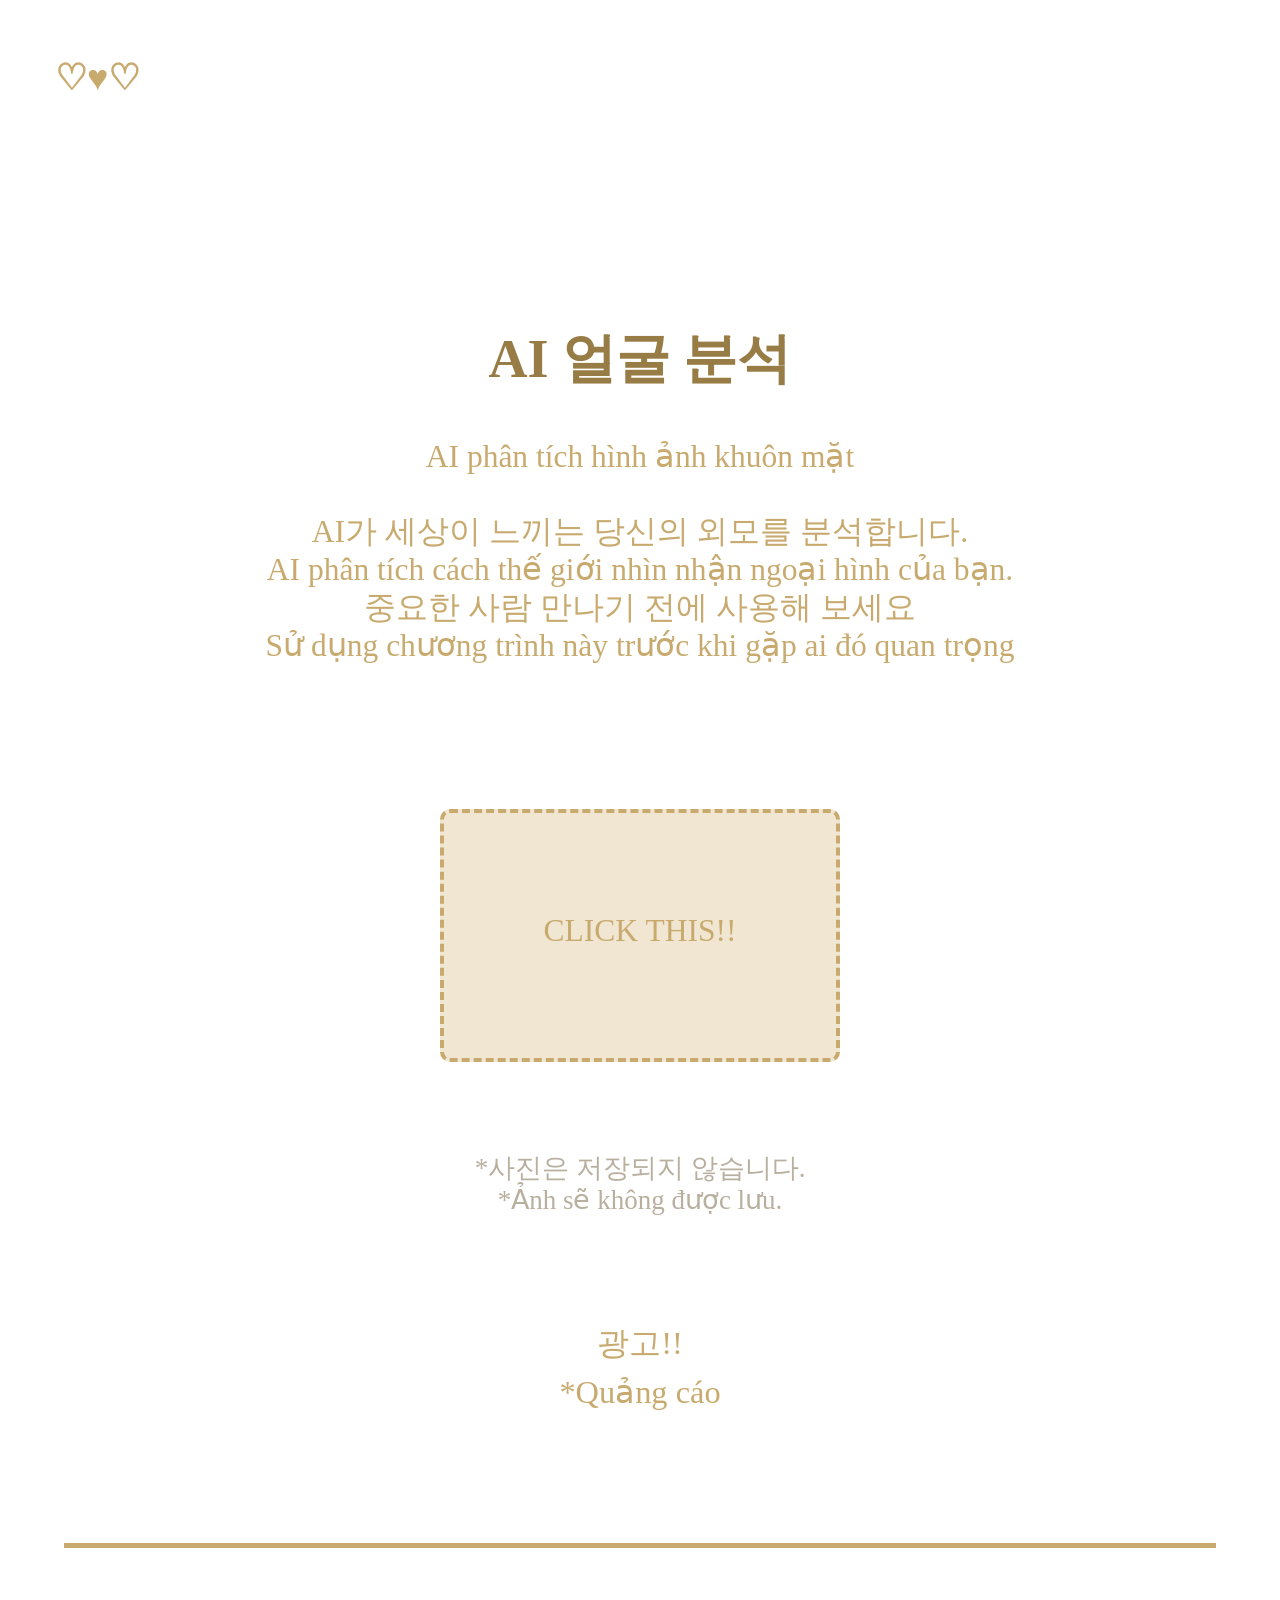
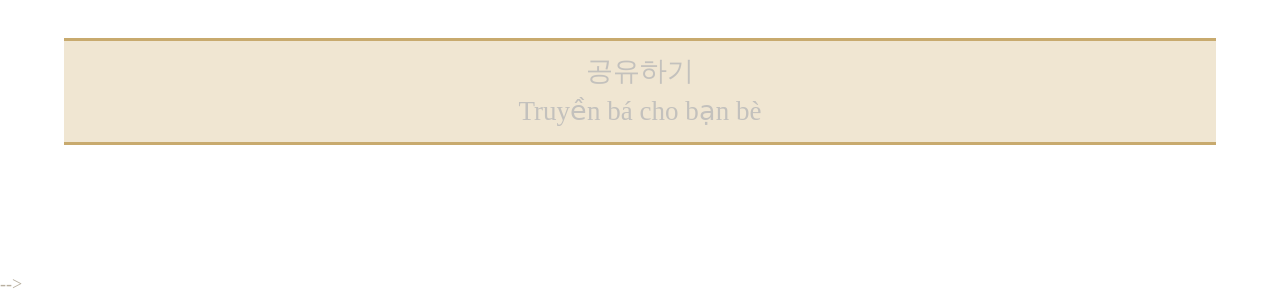
==== index.html @ 6b2c66bd "Update index.html" ====
<!DOCTYPE html>
<html>
    <head>
	    
	    

	    

        <meta charset="utf-8" />
		
        <meta name="viewport" content="width=device-width, initial-scale=1, shrink-to-fit=no" />
        <meta
            name="description"
            content="다른 사람이 본 내 인상은 어떨까? | 당신의 인상 느낌은?"
        />
        <meta
            name="keywords"
            content="인공지능, 첫인상, 첫인상테스트, 너의 인상은, 연예인 첫인상 테스트, 연예인, 연예인 첫인상, 나와 같은 인상을 가진 연예인, 이미지, 이미지 메이킹, 3초 법칙, 인스타 첫인상, 인스타 첫인상 테스트, 페이스북 첫인상, 페이스북 첫인상 테스트, 첫인상 보는법, 인스타심리테스트, 인공지능이말해주는내첫인상, 인스타그램테스트, 2021, 나의첫인상은, 나의인상은, 너의 첫인상은, 3초연구소, 그룹 내 포지션, word cloud, 내 word cloud, "
        />
        <meta property="og:type" content="website" />
        <meta property="og:title" content="AI " />
        <meta
            property="og:description"
            content="다른 사람이 본 내 인상은 어떨까? | 당신의 인상 느낌은?"
        />
        <meta
            property="og:image"
            content="https://raw.githubusercontent.com/kuick1kim/portfolio/main/data/999.png"
        />
     

		
		
		
		
		
		
		
		
		
		
		
        <!-- Bootstrap CSS -->
        <link
            href="https://cdn.jsdelivr.net/npm/bootstrap@5.0.2/dist/css/bootstrap.min.css"
            rel="stylesheet"
            integrity="sha384-EVSTQN3/azprG1Anm3QDgpJLIm9Nao0Yz1ztcQTwFspd3yD65VohhpuuCOmLASjC"
            crossorigin="anonymous"
        />
		
		
        <!-- font -->
        <link
            rel="stylesheet"
            type="text/css"
            href="https://cdn.rawgit.com/moonspam/NanumSquare/master/nanumsquare.css"
        />

		
        <!-- font awesome -->
        <link
            rel="stylesheet"
            href="https://cdnjs.cloudflare.com/ajax/libs/font-awesome/5.15.2/css/all.min.css"
            integrity="sha512-HK5fgLBL+xu6dm/Ii3z4xhlSUyZgTT9tuc/hSrtw6uzJOvgRr2a9jyxxT1ely+B+xFAmJKVSTbpM/CuL7qxO8w=="
            crossorigin="anonymous"
        />

		
        <link rel="shortcut icon" href="/data/favicon.ico" type="image/x-icon" />
        <link rel="stylesheet" href="style.css" />

        <title>AI Đối mặt</title>
		
        <!-- jQCloud -->
        <link rel="stylesheet" type="text/css" href="data/jqcloud.min.css" />
	    
		<script type="text/javascript" src="//s7.addthis.com/js/300/addthis_widget.js#pubid=ra-61b0438963e5691d"></script>  	
	    
	   	<script async src="https://pagead2.googlesyndication.com/pagead/js/adsbygoogle.js?client=ca-pub-4991968404959725"
     			crossorigin="anonymous"></script>
	    
    </head>
	
	
	
    <body>
	    
	    
	    
	    
	    <script async src="https://pagead2.googlesyndication.com/pagead/js/adsbygoogle.js?client=ca-pub-4991968404959725"
		     crossorigin="anonymous"></script>
		<!-- 반응반응형 -->
		<ins class="adsbygoogle"
		     style="display:block"
		     data-ad-client="ca-pub-4991968404959725"
		     data-ad-slot="9822960687"
		     data-ad-format="auto"
		     data-full-width-responsive="true"></ins>
		<script>
		     (adsbygoogle = window.adsbygoogle || []).push({});
		</script>
	    
	    
	    
	    
	    
	    
	    
	    
	    
        <header id="header">
            <a onclick="clickHeader();">
                <div>
                    <span class="lab3">
                        AI
                    </span>
                    | phân tích hình ảnh khuôn mặt
                </div>
            </a>
        </header>
        <content>
            <!-- navigation bar -->
			
		<nav class="navbar navbar-expand-lg navbar-light nav-distance">
                	<a class="brand navbar-brand" href="https://awesome-euclid-ad1cbc.netlify.app/">♡♥♡</a>
                <button
                    class="navbar-toggler"
                    type="button"
                    data-toggle="collapse"
                    data-target="#navbarSupportedContent"
                    aria-controls="navbarSupportedContent"
                    aria-expanded="false"
                    aria-label="Toggle navigation"
                >
			
                </button>

				
				
                <div class="collapse navbar-collapse" id="navbarSupportedContent">
<!--                     <ul class="navbar-nav mr-auto">
                        <li class="nav-item">
                            <a href="https://awesome-euclid-ad1cbc.netlify.app/" class="nav-link">까</a>
                        </li>                        
                    </ul> -->
			
                </div>
            </nav>

			
            <!-- Title -->
            <section class="section">
                <h2 class="subtitle">
                    AI 얼굴 분석
                </h2>
                <div class="drag-text-a">
				<h3>
					AI phân tích hình ảnh khuôn mặt<br><br>
                                AI가 세상이 느끼는 당신의 외모를 분석합니다. <br>AI phân tích cách thế giới nhìn nhận ngoại hình của bạn.<br>
					중요한 사람 만나기 전에 사용해 보세요  <br> Sử dụng chương trình này trước khi gặp ai đó quan trọng
				
					</h3></div>				
                <!-- 
                    <!-- 0-메인배너 -->
                    <!-- <ins
                        class="adsbygoogle"
                        style="display: block; width: 300px; height: 250px;"
                        data-ad-client="ca-pub-7052384650666721"
                        data-ad-slot="8407317210"
                    ></ins>
                    <script>
                        (adsbygoogle = window.adsbygoogle || []).push({});
                    </script>
                </div> --> 

                
            
            </section>
			

            <!-- File upload input -->
            <div class="mt-5 file-upload">
                <div class="image-upload-wrap">
                    <input
                        class="file-upload-input";
                        type="file";
                        onchange="readURL(this);"
                        accept="image/*"
                    />
                    <div class="drag-text">
<!--                         <h3>사진을 보내주세요!</h3> -->
			    <h3>Click This!!</h3>
                    </div>
                </div>
                <div class="file-upload-content">
                    <div class="d-flex justify-content-center">
                        <img class="file-upload-image" id="face-image" src="#" alt="your image" />
                    </div>

					
					
					
					
					
                    <div class="image-title-wrap">
                        <div class="loaders">
                            <div class="loader loader--style8" title="7">
                                <svg
                                    version="1.1"
                                    id="Layer_1"
                                    xmlns="http://www.w3.org/2000/svg"
                                    xmlns:xlink="http://www.w3.org/1999/xlink"
                                    x="0px"
                                    y="0px"
                                    width="24px"
                                    height="30px"
                                    viewBox="0 0 24 30"
                                    style="enable-background: new 0 0 50 50;"
                                    xml:space="preserve"
                                >
                                    <rect
                                        x="0"
                                        y="10"
                                        width="4"
                                        height="10"
                                        fill="#333"
                                        opacity="0.2"
                                    >
                                        <animate
                                            attributeName="opacity"
                                            attributeType="XML"
                                            values="0.2; 1; .2"
                                            begin="0s"
                                            dur="0.6s"
                                            repeatCount="indefinite"
                                        />
                                        <animate
                                            attributeName="height"
                                            attributeType="XML"
                                            values="10; 20; 10"
                                            begin="0s"
                                            dur="0.6s"
                                            repeatCount="indefinite"
                                        />
                                        <animate
                                            attributeName="y"
                                            attributeType="XML"
                                            values="10; 5; 10"
                                            begin="0s"
                                            dur="0.6s"
                                            repeatCount="indefinite"
                                        />
                                    </rect>
                                    <rect
                                        x="8"
                                        y="10"
                                        width="4"
                                        height="10"
                                        fill="#333"
                                        opacity="0.2"
                                    >
                                        <animate
                                            attributeName="opacity"
                                            attributeType="XML"
                                            values="0.2; 1; .2"
                                            begin="0.15s"
                                            dur="0.6s"
                                            repeatCount="indefinite"
                                        />
                                        <animate
                                            attributeName="height"
                                            attributeType="XML"
                                            values="10; 20; 10"
                                            begin="0.15s"
                                            dur="0.6s"
                                            repeatCount="indefinite"
                                        />
                                        <animate
                                            attributeName="y"
                                            attributeType="XML"
                                            values="10; 5; 10"
                                            begin="0.15s"
                                            dur="0.6s"
                                            repeatCount="indefinite"
                                        />
                                    </rect>
                                    <rect
                                        x="16"
                                        y="10"
                                        width="4"
                                        height="10"
                                        fill="#333"
                                        opacity="0.2"
                                    >
                                        <animate
                                            attributeName="opacity"
                                            attributeType="XML"
                                            values="0.2; 1; .2"
                                            begin="0.3s"
                                            dur="0.6s"
                                            repeatCount="indefinite"
                                        />
                                        <animate
                                            attributeName="height"
                                            attributeType="XML"
                                            values="10; 20; 10"
                                            begin="0.3s"
                                            dur="0.6s"
                                            repeatCount="indefinite"
                                        />
                                        <animate
                                            attributeName="y"
                                            attributeType="XML"
                                            values="10; 5; 10"
                                            begin="0.3s"
                                            dur="0.6s"
                                            repeatCount="indefinite"
                                        />
                                    </rect>
                                </svg>
                            </div>
                            <h2 class="loadingMessage">
                                AI가 당신의 첫 인상을 분석 중입니다.<br>
				AI đang phân tích ấn tượng đầu tiên của bạn.

                            </h2>
                        </div>

					
						
						
                        <div class="result">
                            <h2 class="subtitle" style="font-size: 2.5rem; margin-bottom: 0.5rem;">
                                당신의 첫인상 느낌은?<br>Ngoại hình của anh có cảm giác như thế này
                            </h2>
                            <div
                                class="upload-image-circle ratio img-responsive img-circle mt-5"
                            ></div>
                            <div class="resultName"></div>
							
							
							<h2><p></h2>
                            
                            
							
							<!-- ////////////////////////////////////////// -->
							<h2><p></h2>
							 <!-- <div class="date mt-2" style="font-size: 1.7rem; margin-bottom: 0px;">
                                 
                            </div> -->
                            <div
                                id="my_favorite_latin_words"
                                style="
                                    max-width: -webkit-fill-available;
                                    width: 37rem;
                                    height: 300px;
                                    margin: auto;
                                "
                            ></div>
							
							<!-- ////////////////////////////////////////// -->
							
                            <div class="d-flex justify-content-center" style="margin-bottom: 3rem;">
								
								
								
								
								
                                <div>    
									
                                </div>
                                <div style="width: 60px;">
                                
                                </div>
                                <div>
                                   
                                </div>
                            </div>
							<section class="instagram">
								*당신은 온 세상에 한사람 뿐이에요<br>bạn là người duy nhất trên thế giới<br>
								*AI의 판단보다 당신은 소중한 사람 입니다.       <br>Bạn có giá trị hơn khả năng phán đoán của AI.     
								
								<br><br>
								   스크린샷 후 아래 버튼을 누르세요.  <br>Sau khi chụp màn hình, hãy nhấn nút bên dưới.
                
            				</section>
					
							
							
							<button type="button" onclick="retry()" class="remove-image mt-5">
                                refresh
                            </button>
                        </div>
                    </div>
                </div>
            </div>
           
			
			
			
			
			<!-- Button trigger modal -->
            <button
                id="btn_popup"
                type="button"
                class="btn btn-primary"
                data-bs-toggle="modal"
                data-bs-target="#staticBackdrop"
                style="display: none;"
            ></button>

   
			
			
			<!-- Modal -->
            <div
                class="modal fade"
                id="staticBackdrop"
                data-bs-backdrop="static"
                data-bs-keyboard="false"
                tabindex="-1"
                aria-labelledby="staticBackdropLabel"
                aria-hidden="true"
            >
                <div class="modal-dialog modal-dialog-centered">
                    <div class="modal-content">
                        <div class="modal-header">
                            <h5 class="modal-title" id="staticBackdropLabel"></h5>
                            <button type="button" class="btn-close" onclick="closePop();"></button>
                        </div>
                        <div class="modal-body">
				<img   src="data/999.png"   />
                            <h2>
                                중요한 사람 만날때<br> Khi gặp người quan trọng
				    <br>사람들 앞에 설때<br>Khi đứng trước mặt mọi người
                            </h2>
                            <h1>
                                <span class="bottom-line">AI FACE</span>			
                            </h1>
							<div id="addThis" class="addthis_inline_share_toolbox 39dz"></div>

                            <h3>
                                 
                            </h3>

                        </div>
			    
                        <div class="modal-footer">
				
			<!--   	<button type="button" class="btn btn-primary" onclick="openroot();"> -->
				
				<button type="button" class="btn btn-primary" onclick="closePop();">
								
					<div>
<!-- 					      <a class="brand navbar-brand" href="https://awesome-euclid-ad1cbc.netlify.app/">Refresh!!</a> -->
						Refresh!!
					</div>
                            </button>
                        </div>
			    
                    </div>
                </div>
            </div>
			
			
            <h2 class="upload_message">
                *사진은 저장되지 않습니다.<br>*Ảnh sẽ không được lưu.
            </h2>
<!--             <section class="instagram">
                
                <div class="hashtag" style="font-size: 1.8rem; color: #c8aa6e;">
                    
                </div>
            </section>	
			 -->

            <section class="instagram">
				
			<div class="hashtag" style="font-size: 1.8rem; color: #c8aa6e;">
                   	<br> 광고!!<br>*Quảng cáo <!--   *Tôi sẽ rất cảm ơn nếu bạn nhấp vào quảng cáo. -->
					
					
					
					
				<ins class="kakao_ad_area"
				style="display: none;"
				data-ad-unit="DAN-l6EadscBymzvk4ux"
				data-ad-width="320"
				data-ad-height="100"></ins>

				<script type="text/javascript" src="//t1.daumcdn.net/kas/static/ba.min.js" async></script>
					
<!-- 	######################################################################################## -->
				<ins class="adsbygoogle"
				     style="display:block"
				     data-ad-format="fluid"
				     data-ad-layout-key="-fa+68+1t-f7+ld"
				     data-ad-client="ca-pub-4991968404959725"
				     data-ad-slot="4702743363"></ins>
				<script>
			    	 (adsbygoogle = window.adsbygoogle || []).push({});
				</script>
					
					
					
					
					
					
					
					
                </div>
		</div>
				
				
                
               

				
            </section>

            <div class="copyrightSection">
				공유하기<br>Truyền bá cho bạn bè<br>
            
			<div id="addThis" class="addthis_inline_share_toolbox 39dz"></div>
				
				
			
            </div>
            
            <div class="blank" style="height: 2rem;">
          
            </div>

                      


			
			
			
        </content>
		
		
		
		
		
		
		
        <!-- Sharable Link
https://teachablemachine.withgoogle.com/models/eoAxUVSVf/ -->
        <script src="https://cdn.jsdelivr.net/npm/@tensorflow/tfjs@1.3.1/dist/tf.min.js"></script>
        <script src="https://cdn.jsdelivr.net/npm/@teachablemachine/image@0.8/dist/teachablemachine-image.min.js"></script>
        <script type="text/javascript">
            // More API functions here:
            // https://github.com/googlecreativelab/teachablemachine-community/tree/master/libraries/image

            // the link to your model provided by Teachable Machine export panel
            // const urlTeachableMachine = 'https://urechanger.github.io/myModelServer/idx0_model/';
			
			const urlTeachableMachine = 'https://raw.githubusercontent.com/kuick1kim/portfolio/main/model/';
		                                    
		                                    

            let model, labelContainer, maxPredictions;

            // Load the image model and setup the webcam
            async function init() {
                const modelURL = urlTeachableMachine + 'model.json';
                const metadataURL = urlTeachableMachine + 'metadata.json';

                // load the model and metadata
                // Refer to tmImage.loadFromFiles() in the API to support files from a file picker
                // or files from your local hard drive
                // Note: the pose library adds "tmImage" object to your window (window.tmImage)
                model = await tmImage.load(modelURL, metadataURL);
                maxPredictions = model.getTotalClasses();
            }

            // run the webcam image through the image model
            async function predict() {
                // predict can take in an image, video or canvas html element
                var face_image = document.getElementById('face-image');
                const prediction = await model.predict(face_image);
                prediction.sort((a, b) => (b.probability > a.probability ? 1 : -1));

                var result_probability = 0;
                var result = [];
                for (let i = 0; i < 20; i++) {
                    result.push(prediction[i].className);
                    if (result_probability < 0.78) {
                        result_probability += prediction[i].probability;
                    }
                }

                return result;
            }
        </script>

        <!-- data -->
        <script src="data/impressionData.js"></script>
        <script src="data/partnersData.js"></script>

        <!-- jQuery, Popper.js, and Bootstrap JS -->
		
        <script
            src="https://code.jquery.com/jquery-3.5.1.slim.min.js"
            integrity="sha384-DfXdz2htPH0lsSSs5nCTpuj/zy4C+OGpamoFVy38MVBnE+IbbVYUew+OrCXaRkfj"
            crossorigin="anonymous"
        ></script>
        <script
            src="https://cdn.jsdelivr.net/npm/popper.js@1.16.1/dist/umd/popper.min.js"
            integrity="sha384-9/reFTGAW83EW2RDu2S0VKaIzap3H66lZH81PoYlFhbGU+6BZp6G7niu735Sk7lN"
            crossorigin="anonymous"
        ></script>
        <!-- JavaScript Bundle with Popper -->
        <script
            src="https://cdn.jsdelivr.net/npm/bootstrap@5.0.2/dist/js/bootstrap.bundle.min.js"
            integrity="sha384-MrcW6ZMFYlzcLA8Nl+NtUVF0sA7MsXsP1UyJoMp4YLEuNSfAP+JcXn/tWtIaxVXM"
            crossorigin="anonymous"
        ></script>

		
		
        <!-- kakao adfit -->
        <script type="text/javascript" src="//t1.daumcdn.net/kas/static/ba.min.js" async></script>

		
		
        <!-- File upload input js -->
        <script
            class="jsbin"
            src="https://ajax.googleapis.com/ajax/libs/jquery/1/jquery.min.js"
        ></script>
        <script>
            $(document).ready(() => {
                var allResults = [];
                var resultData = getData();
                for (let i = 0; i < Object.keys(resultData).length; i++) {
                    allResults.push(i + 1 + '. ' + resultData[i].result + ' ');
                }
                // $('.first-all-results').html(allResults.slice(0, 27));
                // $('.second-all-results').html(allResults.slice(28, 55));
            });
        </script>
        <script>
            function readURL(input) {
                if (input.files && input.files[0]) {
                    var reader = new FileReader();

                    reader.onload = function (e) {
                        $('.upload_message').hide();
                        $('.image-upload-wrap').hide();
                        $('.loaders').show();
                        $('.file-upload-image').show();
                        $('.file-upload-image').attr('src', e.target.result);
                        $('.upload-image-circle').css(
                            'background-image',
                            "url('" + e.target.result + "')"
                        );
                        $('.file-upload-content').show();
                        $('.remove-image').hide();
                        $('.addthis_inline_share_toolbox_irv5').hide();
                        init().then(async () => {
                            var prediction = await predict();
                            drawWordCloud(prediction);
                            $('.loaders').hide();
                            $('.file-upload-image').hide();
                            $('.result').show();
                            $('.remove-image').show();
                            $('.addthis_inline_share_toolbox_irv5').show();
                        });
                    };

                    reader.readAsDataURL(input.files[0]);
                } else {
                    retry();
                }
            }

            function retry() {
                $('#btn_popup').click();
            }

            function openroot() {
                gtag('event', '팝업(다시하기) 클릭');
                location.href = 'https://awesome-euclid-ad1cbc.netlify.app/';
            }
	

		
		
            function closePop() {
                document.body.scrollIntoView(true);
		    
                setTimeout(function () {
                    location.reload();
                }, 20);
		    
            }

            function removeImg() {
                $('.upload_message').show();
                $('.file-upload-input').val('');
                $('.file-upload-content').hide();
                $('.image-upload-wrap').show();
                $('.result').hide();
                $('#my_favorite_latin_words').jQCloud('destroy');
            }

            $('.image-upload-wrap').bind('dragover', function () {
                $('.image-upload-wrap').addClass('image-dropping');
            });
		
            $('.image-upload-wrap').bind('dragleave', function () {
                $('.image-upload-wrap').removeClass('image-dropping');
            });
        </script>
        <!-- jQCloud -->
        <script type="text/javascript" src="data/jqcloud.min.js"></script>
        
			
			
			
			
			
			
			
			
			
			<script>
				
				
				
				
				
            function drawWordCloud(prediction) {
		    
		    
		    
		    
                const results = getData();
		    
		    
		    
	
		    
                $('.resultName').html(
                    results[prediction[1]].adjective + ' ' + results[prediction[0]].noun
                );
		    
		    
		    
                var word_list = [
                    {
                        text: results[prediction[0]].result,
                        weight: 46,
                        link: '#popup1',
                    },
                    {
                        text: results[prediction[1]].result,
                        weight: 44,
                        link: '#popup2',
                    },
                    {
                        text: results[prediction[2]].result,
                        weight: 41,
                        link: '#popup3',
                    },
                    {
                        text: results[prediction[3]].result,
                        weight: 40,
                        link: '#popup4',
                    },
                    {
                        text: results[prediction[4]].result,
                        weight: 39,
                        link: '#popup5',
                    },
                    {
                        text: results[prediction[5]].result,
                        weight: 38,
                        link: '#popup6',
                    },
                    {
                        text: results[prediction[6]].result,
                        weight: 35,
                        link: '#popup7',
                    },
                    {
                        text: results[prediction[7]].result,
                        weight: 34,
                        link: '#popup8',
                    },
                    {
                        text: results[prediction[8]].result,
                        weight: 34,
                        link: '#popup9',
                    },
                    {
                        text: results[prediction[9]].result,
                        weight: 32,
                        link: '#popup10',
                    },
                    {
                        text: results[prediction[10]].result,
                        weight: 32,
                        link: '#popup11',
                    },
                    {
                        text: results[prediction[11]].result,
                        weight: 31,
                        link: '#popup12',
                    },
			
			
			
			
			
			{
                        text: results[prediction[12]].result,
                        weight: 31,
                        link: '#popup12',
                    },
			{
                        text: results[prediction[13]].result,
                        weight: 31,
                        link: '#popup12',
                    },
			{
                        text: results[prediction[14]].result,
                        weight: 31,
                        link: '#popup12',
                    },

			
                ];
		    
		    

                $('#my_favorite_latin_words').jQCloud(word_list, {
                    center: { x: 0.5, y: 0.5 },
		    colors: ["#b32b5b", "#bd0026", "#e31a1c", "#fc4e2a", "#fd8d3c", "#feb24c", "#fed976", "#dbcb8b", "#dbcb8b"],
                    shape: 'elliptic',

                    fontSize: ['4.2rem', '2.2rem','2rem', '2rem','2rem', '1.8rem','1.3rem', '1.3rem','1.3rem', '1.3rem','1.3rem', '1.3rem'],
                });
            }
        </script>
			
			
			
			

        <script>
            console.log;
            var lastScrollTop = 0;
            var bottom_object = $('.subtitle').offset().top + $('.subtitle').height();
            var top_object = $('.subtitle').offset().top;
            $(window).scroll(function (event) {
                var top_scroll = $(document).scrollTop();
                if ($('#header').css('opacity') == 0) {
                    if (top_scroll > lastScrollTop && top_scroll > bottom_object - 50) {
                        $('#header').show();
                        $('#header').animate({ opacity: '1' });
                    }
                }

                if ($('#header').css('opacity') == 1) {
                    if (top_scroll < lastScrollTop && top_scroll < bottom_object) {
                        $('#header').animate({ opacity: '0' });
                        $('#header').hide();
                    }
                }

                lastScrollTop = top_scroll;
            });
        </script>
			
			
			
			
			
			
			
			
			
			
			
			
			

			
			
			
			

<!--         <!-- Taboola -->
        <script type="text/javascript">
            window._taboola = window._taboola || [];
            _taboola.push({ flush: true });
        </script>
        <script src="https://kit.fontawesome.com/ebfafc2eb8.js" crossorigin="anonymous"></script> -->
    </body>



    <!-- Copyright (c) 2020 by Aaron Vanston (https://codepen.io/aaronvanston/pen/yNYOXR)

Permission is hereby granted, free of charge, to any person obtaining a copy of this software and associated documentation files (the "Software"), to deal in the Software without restriction, including without limitation the rights to use, copy, modify, merge, publish, distribute, sublicense, and/or sell copies of the Software, and to permit persons to whom the Software is furnished to do so, subject to the following conditions:

The above copyright notice and this permission notice shall be included in all copies or substantial portions of the Software.

THE SOFTWARE IS PROVIDED "AS IS", WITHOUT WARRANTY OF ANY KIND, EXPRESS OR IMPLIED, INCLUDING BUT NOT LIMITED TO THE WARRANTIES OF MERCHANTABILITY, FITNESS FOR A PARTICULAR PURPOSE AND NONINFRINGEMENT. IN NO EVENT SHALL THE AUTHORS OR COPYRIGHT HOLDERS BE LIABLE FOR ANY CLAIM, DAMAGES OR OTHER LIABILITY, WHETHER IN AN ACTION OF CONTRACT, TORT OR OTHERWISE, ARISING FROM, OUT OF OR IN CONNECTION WITH THE SOFTWARE OR THE USE OR OTHER DEALINGS IN THE SOFTWARE. -->
</html>
---- style.css ----
:root{
    --bg_thumbnail: linear-gradient(0deg, rgba(0, 0, 0, 0.7), rgba(0, 0, 0, 0));
}

html {
    font-size: min(2vw,18px);
    height: 100%;
}

button:focus{
    outline:0;
}

.nav-distance {
    padding: 3.3% 4.3%;
}
.nanumsquare {
	    
	font-family: 'Segoe UI Symbol', sans-serif !important;
    /* font-family: 'NanumSquare', sans-serif !important; */
	
	 /* font-family: -apple-system,BlinkMacSystemFont,"Segoe UI",Roboto,"Helvetica Neue",Arial,"Noto Sans",sans-serif,"Apple Color Emoji","Segoe UI Emoji","Segoe UI Symbol","Noto Color Emoji"; */
	
	
}

body {
	    
    font-family: NanumSquare;
    background-color: #ffffff;
    box-sizing: border-box;
    /* color: #f0e6d2; */
	color: #b8af9f;

}
a{
    color: #c8aa6e;
}
a:hover{
    color: #c8aa6e;
}
.navbar-light .navbar-brand {
    line-height: 1.68;
    text-align: left;
    color: #c8aa6e;
}
.navbar-light .navbar-nav .nav-link {
    color: #f0e6d2;
}
.navbar-light .navbar-toggler {
    color: #f0e6d2;
    border-color: #f0e6d2;
    border: none;
}
.section {
    margin-top: 9rem;
}
.h1,
h1 {
    color: #f0e6d2;
    font-size: 2.7rem;
    font-weight: bold;
}
header{
    background-color: #f0e6d2;
    position: fixed;
    width: 100%;
    height: 7rem;
    z-index: 1;
    transition: top 0.2s ease-in-out;
    opacity:0;
    display: none;
}
header div{
    width: fit-content;
    margin: auto;
    top: 2.4rem;
    position: relative;
    font-size: 2rem;
}
header div .lab3{
    width: fit-content;
    color: #c8aa6e;
    font-weight: bold;
    margin-right: 0.5rem;
}
header div h2{
    margin-bottom: 0px;
}
.nav-up{ 
    opacity:0;
}
.nav-down{
    opacity: 1;
}
.title {
    font-size: 2rem;
    line-height: 1.67;
    text-align: center;
    color: #f0e6d2;
}
.subtitle {
	   
    font-size: 3rem;
    font-weight: bold;
    line-height: 1.53;
    text-align: center;
    color: #977c46;
    margin-bottom: 2rem;
}
@media screen and (max-width: 600px) {
    html {
        font-size: 0.5rem;
    }
    .navbar-brand {
        font-size: 2rem;
    }
    .logo {
        width: 110px;
        height: 110px;
    }
}
.github-link {
    font-size: 1.75rem;
    line-height: 1.71;
    text-align: center;
    color: #004f9f;
}
.file-upload {
    padding: 7% 3%;
    margin: 0 auto;
}
.file-upload-content {
    display: none;
    text-align: center;
}
.file-upload-input {
    position: absolute;
    margin: 0;
    padding: 0;
    width: 100%;
    height: 100%;
    outline: none;
    opacity: 0;
    cursor: pointer;
}
.image-upload-wrap {
    max-width: 400px;
    max-height: 400px;
    width: 60vw;
    margin: 0 auto;
    position: relative;
    object-fit: contain;
    border-radius: 10px;
    border: dashed 4px #c8aa6e;
    background-color: #f0e6d2;
}
.logo {
    width: 110px;
    height: 110px;
    display: block;
    margin: 0px auto;
}
.image-dropping,
.image-upload-wrap:hover {
    background-color: #c8aa6e;
    border: 4px dashed #f0e6d2;
}
.image-title-wrap {
    padding: 0 15px 15px 15px;
    color: #222;
}
.wordMessage {
    color: #f0e6d2;
    font-size: 1.5rem;
}

.resultName {
    border-bottom: solid;
    width: fit-content;
    margin: auto;
    font-size: 3rem;
    color: #c8aa6e;
    font-weight: bold;
    margin-top: 3rem;
}
.resultRealName {
    font-size: 2rem;
    color: #ff843a;
}

.result {
    display: none;
    margin: auto;
}
.drag-text {
    text-align: center;
    padding: 10%;
}
.drag-text-a {
    text-align: center;
    /* padding: 10%; */
}
.drag-text h3 {
    font-weight: 100;
    text-transform: uppercase;
    color: #c8aa6e;
    padding: 60px 0;
	
    
	
}
.drag-text-a h3 {
    font-weight: 100;
    /* text-transform: uppercase; */
    color: #c8aa6e;
    padding: 1px 0;	
}
.file-upload-image {
    max-height: 90%;
    max-width: 90%;
    margin: auto;
    padding: 20px;
}
.loadingMessage {
    color: #c8aa6e;
}
.remove-image {
    font-size: 14px;
    width: 200px;
    margin: 0;
    color: #010a13;
    background: #c8aa6e;
    border: none;
    padding: 10px;
    border-radius: 4px;
    transition: all 0.2s ease;
    outline: none;
    text-transform: uppercase;
    font-weight: 700;
}
.remove-image:hover {
    background: #c13b2a;
    color: #f0e6d2;
    transition: all 0.2s ease;
    cursor: pointer;
}
.remove-image:active {
    border: 0;
    transition: all 0.2s ease;
}
.upload_message {
    margin-bottom: 3rem;
    text-align: center;
    font-size: 1.5rem;
}
.loader {
    margin: 0 0 2em;
    height: 100px;
    width: 20%;
    text-align: center;
    padding: 1em;
    margin: 0 auto 1em;
    display: inline-block;
    vertical-align: top;
} /* Set the color of the icon */
.at-share-btn-elements svg path,
svg rect {
    fill: #f0e6d2;
}
svg path,
svg rect {
    fill: #c8aa6e;
} /** * Tooltip Styles */ /*
Add this attribute to the element that needs a tooltip */
[data-tooltip] {
    position: relative;
    z-index: 9999999;
    cursor: pointer;
} /* Hide the tooltip content by default */
[data-tooltip]:before,
[data-tooltip]:after {
    visibility: hidden;
    -ms-filter: 'progid:DXImageTransform.Microsoft.Alpha(Opacity=0)';
    filter: progid:
DXImageTransform.Microsoft.Alpha(Opacity=0);
    opacity: 0;
    pointer-events: none;
} /* Position tooltip
above the element */
[data-tooltip]:before {
    position: absolute;
    bottom: 80%;
    left: 50%;
    margin-bottom: 5px;
    margin-left: -30px;
    padding: 7px;
    width: 60px;
    -webkit-border-radius: 3px;
    -moz-border-radius: 3px;
    border-radius: 3px;
    background-color: #000;
    background-color: hsla(0, 0%, 20%, 0.9);
    color: #f0e6d2;
    content: attr(data-tooltip);
    text-align: center;
    font-size: 14px;
    line-height: 1.2;
} /* Triangle hack to make tooltip look like a speech bubble */
[data-tooltip]:after {
    position: absolute;
    bottom: 80%;
    left: 50%;
    margin-left: 1px;
    width: 0;
    border-top: 5px solid #000;
    border-top: 5px solid hsla(0, 0%, 20%, 0.9);
    border-right: 5px solid transparent;
    border-left: 5px solid transparent;
    content: ' ';
    font-size: 0;
    line-height: 0;
} /*
Show tooltip content on hover */
[data-tooltip]:hover:before,
[data-tooltip]:hover:after {
    visibility: visible;
    -ms-filter: 'progid:DXImageTransform.Microsoft.Alpha(Opacity=100)';
    filter: progid: DXImageTransform.Microsoft.Alpha(Opacity=100);
    opacity: 1;
    z-index: 9999999;
} /* Convert to
a Circle-image */
.caption div {
    box-shadow: 0 0 5px #c8c8c8;
    transition: all 0.3s ease 0s;
}
.img-circle {
    border-radius: 50%;
}
.img-circle {
    border-radius: 0;
}
.ratio {
    background-position: center center;
    background-repeat: no-repeat;
    background-size: cover;
    height: 0;
    position: relative;
    width: 100%;
}
.img-circle {
    border-radius: 1%;
}
.img-responsive {
    display: block;
    height: auto;
    max-width: 100%;
}
.upload-image-circle {
    width: 30rem;
    height: 30rem;
    margin: auto;
}
.bottom-line {
    background: linear-gradient(0deg, #f2d18e 40%, transparent 40%);
}
/* modal */
.modal-content{
    margin: auto;
    width: 90%;
    max-width: 500px;
    border-radius: 20px;
    padding: 14px;
}
.modal-header{
    border-bottom: none;
}
.modal-body{
    color: #26292D;
    text-align: center;
}
.modal-body h2{
    font-size: 16px;
    font-weight: bold;
}
.modal-body h1{
    margin-top: 9px;
    margin-bottom: 15px;
    font-size: 35px;
    font-weight: bold;
    color: #26292D;
}
.modal-body h3{
    font-size: 14px;
    color: #808080;
    font-weight: bold;
}
.modal-body img{
    width: 100%;
    margin-top: 15px;
    margin-bottom: 15px;
}
.modal-footer{
    border-top: none;
}
.modal-footer .btn{
    width: 100%;
    height: 50px;
    font-size: 12px;
    display: grid;
    margin: 0 auto;
    background-color: #253134;
    border: none;
    border-radius: 5px;
}
.modal-footer .btn div{
    font-weight: bold;
    margin-top: 10px;
    font-size: 18px;
}
/* popup */
.overlay {
    position: absolute;
    top: 0;
    bottom: 0;
    left: 0;
    right: 0;
    background: rgba(0, 0, 0, 0.5);
    transition: opacity 200ms;
    visibility: hidden;
    opacity: 0;
}
.overlay.light {
    background: rgba(255, 255, 255, 0.5);
}
.overlay .cancel {
    position: absolute;
    width: 100%;
    height: 100%;
    cursor: default;
}
.overlay:target {
    visibility: visible;
    opacity: 1;
}
.popup {
    margin: 75px auto;
    padding: 20px;
    background: #f0e6d2;
    border: 1px solid #666;
    width: 400px;
    box-shadow: 0 0 50px rgba(0, 0, 0, 0.5);
    position: relative;
}
.light .popup {
    border-color: #aaa;
    box-shadow: 0 2px 10px rgba(0, 0, 0, 0.25);
}
.popup h2 {
    font-size: 2.5rem;
    margin-top: 0;
    color: #666;
    font-family: 'Trebuchet MS', Tahoma, Arial, sans-serif;
	    
}
.popup .close {
    position: absolute;
    width: 20px;
    height: 20px;
    top: 20px;
    right: 20px;
    opacity: 0.8;
    transition: all 200ms;
    font-size: 24px;
    font-weight: bold;
    text-decoration: none;
    color: #666;
}
.popup .close:hover {
    opacity: 1;
}
.popup .content {
    max-height: 400px;
    overflow: auto;
}
.popup p {
    margin: 0 0 1em;
}
.popup p:last-child {
    margin: 0;
}
.ad-banner {
    width: 306px;
    margin: auto;
    border: solid;
    border-color: #c8aa6e;
    border-width: 3px;
}

.popup_content {
    text-align: center;
    margin-top: 30px;
    color: #c8aa6e;
    font-size: 2rem;
}
.brand {
    color: #c8aa6e;
    font-weight: bold;
    font-size: 2rem;
}
.card-body{
    position: relative;
    width: 300PX;
    height: 250px;
    margin: 0 auto;
    margin-top: 5rem;
    margin-bottom: 5rem;
    border-radius: 30px 30px;
    border: solid;
    border-color: #c8aa6e;
    border-width: 3px;
    text-align: left;
    padding: 10px;
}
.card-title {
    width: 280px;
    position: absolute;
    bottom: 50px;
    font-size: 18px;
    font-weight: bold;
    color: #fff;
    margin-bottom: 10px;
    margin: 0 auto;
    text-align: center;
}
.btn-card{
    bottom: 80px;
    border: none;
    background: none;
    font-size: 60px;
    position: absolute;
    color: #fff;
    width: 280px;
}
.btn-card: focus{
    outline: 0;
}
.btn-primary {
    width: 130px;
    font-size: 12px;
    display: grid;
    margin: 0 auto;
    background-color: #b8af9f;
    border: none;
}
.btn-primary:hover {
    background-color: #c8aa6e;
    border-color: #c8aa6e;
}
.btn-primary:not(:disabled):not(.disabled):active {
    background-color: #c8aa6e;
    border-color: #c8aa6e;
}
.btn-primary:focus {
    background-color: #c8aa6e;
    border-color: #c8aa6e;
    box-shadow: 0 0 0 0.2rem #010a13;
}

.resultIntro {
    text-align: left;
    padding-left: 15%;
    font-size: 2.9rem;
}

.ad-footer {
    position: fixed;
    left: 0px;
    bottom: 0px;
    height: 90px;
    width: 100%;
}

.all-results-title {
    max-width: 80%;
    margin: auto;
    font-size: 4.3rem;
    font-weight: bold;
    margin-top: 9rem;
}

.all-results {
    max-width: 80%;
    margin: auto;
    font-size: 1.8rem;
    font-weight: bold;
    color: #c8aa6e;
    margin-top: 2.3rem;
    margin-bottom: 2.3rem;
}

.odometer {
    font-size: 60px;
    margin: 200px 0;
    text-align: center;
    width: 100%;
    -webkit-animation-duration: 3s;
    animation-duration: 3s;
}

.page-view {
    display: -webkit-box;
    -webkit-box-pack: center;
    color: #c8aa6e;
}

.instagram {
    text-align: center;
    margin: 0;
    margin-top: 3rem;
}

.example {
    margin: 0 auto;
    width: 80%;
    height: auto;
    text-align: center;
}

.example-pic {
    margin-top: 4rem;
    padding: 2rem;
    width: 90%;
    height: auto;
    border: solid;
    border-width: thin;
    border-color: #c8aa6e;
}

.ad {
    margin-top: 5rem;
}

.card-message {
    text-align: center;
    font-size: 2.2rem;
    font-weight: bold;
    margin-top: 11rem;
}

.example-message {
    margin-bottom: 5rem;
    font-size: 1.5rem;
    color: #937341;
    font-weight: bold;
}

.resultIntro-container {
    display: flex;
}

.hashtag {
    font-size: 1.8rem;
    color: #c8aa6e;
    border-bottom: solid;
    border-color: #c8aa6e;
    padding-bottom: 7rem;
    border-width: 0.3rem;
    max-width: 90%;
    margin: 0 auto;
}

.example-title {
    margin-top: 5rem;
    font-size: 2.5rem;
    font-weight: bold;
    color: #f0e6d2;
}

.copyrightSection {
	background-color: #f0e6d2;
    font-size: 1.5rem;
    padding: 10px 0px;
    border-bottom: solid;
    border-top: solid;
    border-color: #c8aa6e;
    width: 90%;
    text-align: center;
    color: #c3c1bd;
    margin: auto;
    margin-top: 5rem;
    margin-bottom: 5rem;
}

.reference {
    text-align: center;
    display: grid;
    margin-top: 5em;
}

.reference-title {
    font-size: 2.5rem;
    font-weight: bold;
    margin-bottom: 1.5rem;
}

.reference-link {
    font-size: 2rem;
    color: #937341;
}

.date {
    font-size: 1.3rem;
    text-align: center;
    margin-top: 0.5rem;
    margin-bottom: 4rem;
    color: #c8aa6e;
}

.versionBtn{
    text-align: center;
}

.btn_toEn{
    color: #fff;
    margin-bottom: 4rem;
    font-size: 1.7rem;
    font-weight: bold;
    background-color: #c8aa6e;
    padding: 3px 10px;
    border-radius: 7px;
    border: dashed;
    border-width: 2px;
}

.hashtag-title {
    font-size: 2rem;
    font-weight: bold;
}

.form-check {
    position: relative;
    padding-left: 1.25rem;
    margin-top: 5rem;
}
.resultPosition {
    font-size: 2rem;
    text-align: center;
    margin-top: 1.5rem;
    color: #f0e6d2;
    font-weight: bold;
}
.resultBrand{
    font-size: 1.5rem;
    text-align: center;
    margin-top: 1rem;
    color: #c8aa6e;
}
.resultMessage {
    padding: 1.8rem;
    margin: auto;
    font-size: 1.8rem;
    text-align: left;
    margin-top: 4.2rem;
    color: #f0e6d2;
}

.resultMatching {
    width: fit-content;
    margin: auto;
    font-size: 2rem;
    color: #c8aa6e;
    margin-top: 4.2rem;
    margin-bottom:1.1rem;
}
.resultCloud{
    margin-top: 7rem;
    font-size: 2.5rem;
    color: #f0e6d2;
    font-weight: bold;
}
.toHome-title{
    color: #00bcf2;
    font-size: 2rem;
    font-weight: bold;
    margin-bottom: 1rem;
}
.follow-address{
    text-decoration: underline;
}
/* 3초연구소 콘텐츠 광고 */
.content-box{
    text-decoration: none;
}
.content{
    position: relative;
    width: fit-content;
    margin: auto;
    margin-bottom: 5rem;
}
.content-bg{
    border-radius: 15px;
    border-color: var(--mainColor);
    border-width: 10px;
    border: solid;
    width: 300px;
    height: 250px;
    filter: brightness(70%);
    object-fit: cover;
}
.content-info{
    color: #fff;
    position: absolute;
    bottom: 10px;
    width: 300px;
    text-align: center;
}
.content-title{
    width: fit-content;
    padding-left: 30px;
    text-align: center;
    font-size: 25px;
    font-weight: bold;
}
.content-member{
    width: fit-content;
    padding-left: 30px;
    text-align: center;
    font-size: 13px;
    font-weight: bold;
    margin-bottom: 5rem;
}
.p-2 {
    padding: .8rem!important;
}

#taboola-below-article-thumbnails{
    margin: 0 auto;
    max-width: 500px;
    width: 90%;
}

.title p{
    text-align: left;
    width: 90%;
    margin: auto;
    font-size: 2.5rem;
    font-weight: bold;
}
.subtitle p{
    text-align: left;
    width: 90%;
    margin: auto;
    color: #c8aa6e;
    font-size: 1.9rem;
}
.fa-instagram{
    color: #fff;
    margin-right: 20px;
    font-size: 2.2rem;
    background-color: #c8aa6e;
    padding: 6px;
    border: dashed;
    border-width: 2px;
    border-radius: 15px;
}
.ad_cm{
    margin-top: 11rem;
}
.ad_cm h2{
    font-size: 2rem;
    color: #f0e6d2;
}
.kakao_ad_area {
    width: 320px;
    margin: 0 auto;
}
---- data/jqcloud.min.css ----
.jqcloud{font:10px Helvetica,Arial,sans-serif;
	line-height:normal;overflow:hidden;position:relative}.jqcloud-word{margin:0;
		padding:0;font-size:130}.jqcloud-word.w1{color:#aab5f0;font-size:130}.jqcloud-word.w2{color:#9ce;font-size:130%}.jqcloud-word.w3{color:#a0ddff;font-size:130%}.jqcloud-word.w4{color:#90c5f0;
			font-size:150%}.jqcloud-word.w5{color:#90a0dd;font-size:200%}.jqcloud-word.w6{color:#90c5f0;font-size:250%}.jqcloud-word.w7{color:#39d;font-size:300%}.jqcloud-word.w8{color:#0cf;font-size:350%}.jqcloud-word.w9{color:#0cf;font-size:390%}.jqcloud-word.w10{color:#0cf;
				font-size:460%}.jqcloud-word a{color:inherit;font-size:inherit;text-decoration:none}.jqcloud-word a:hover{color:#0cf}
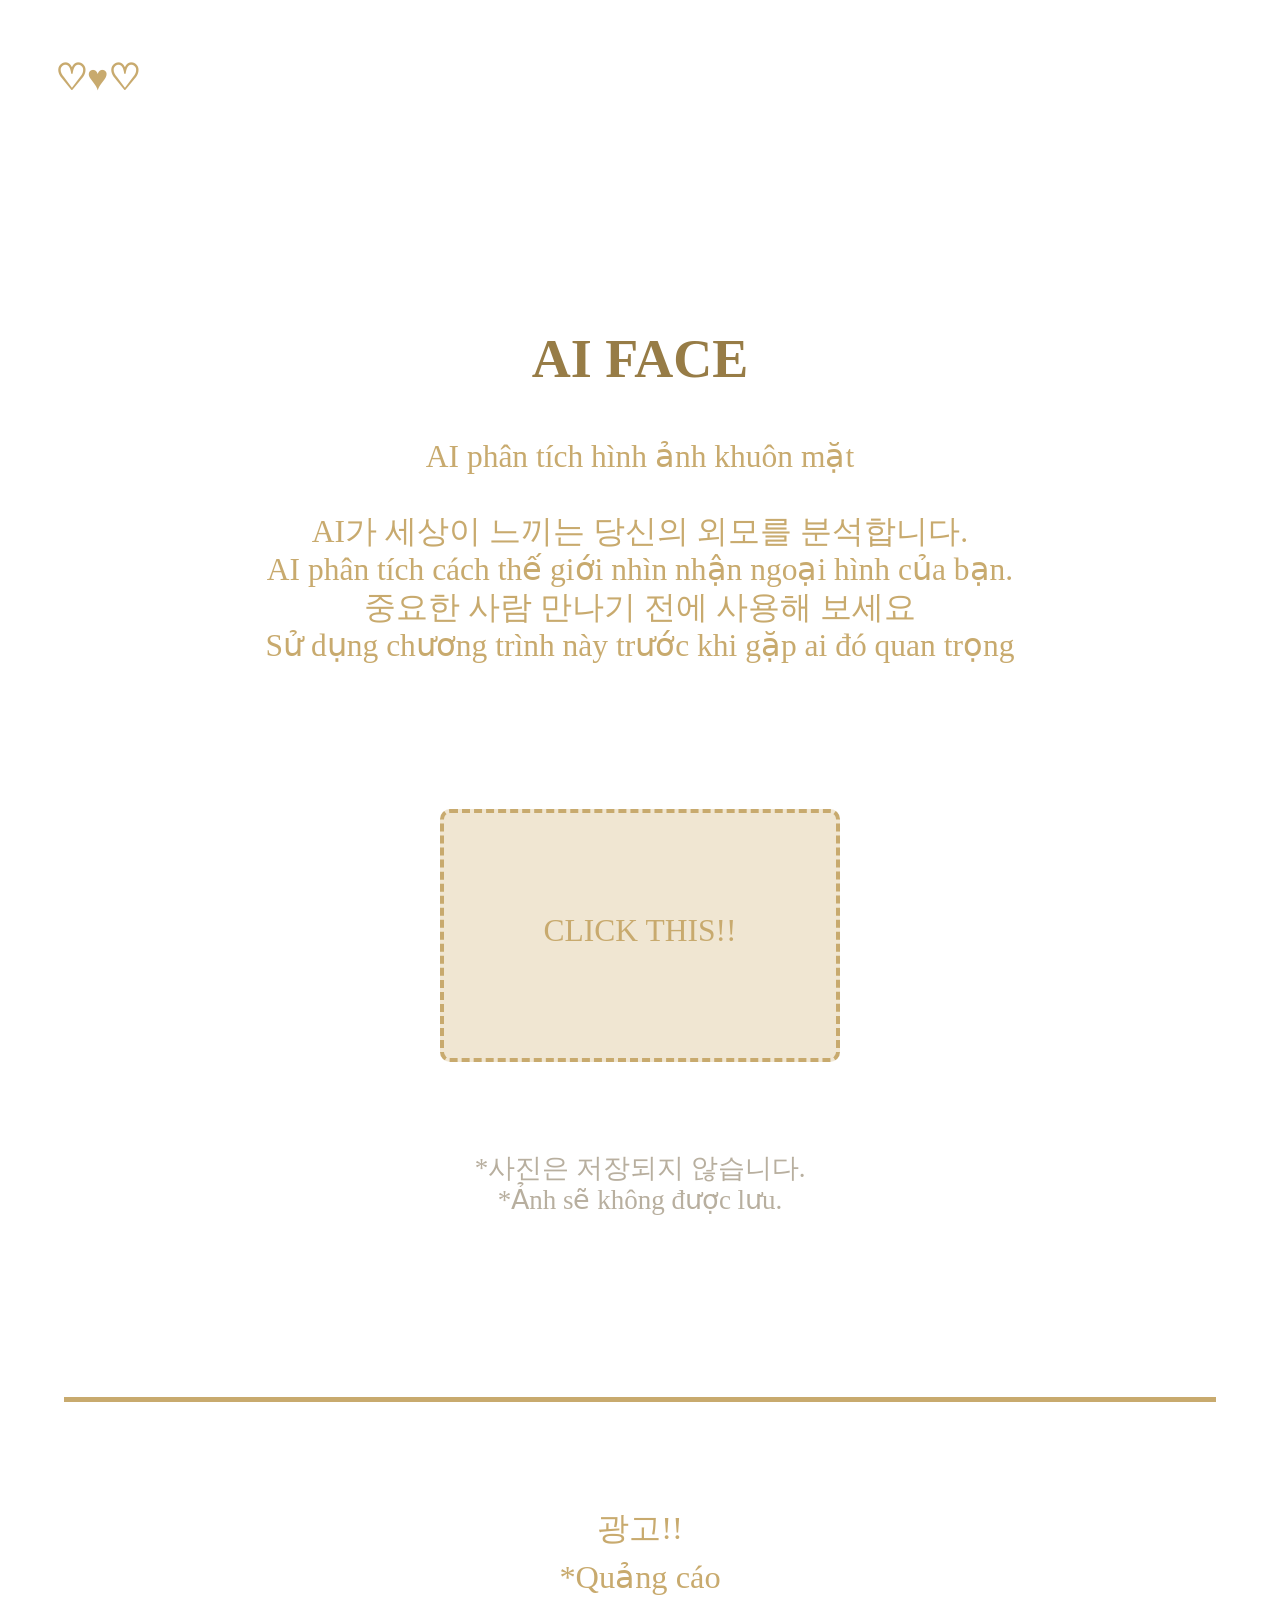
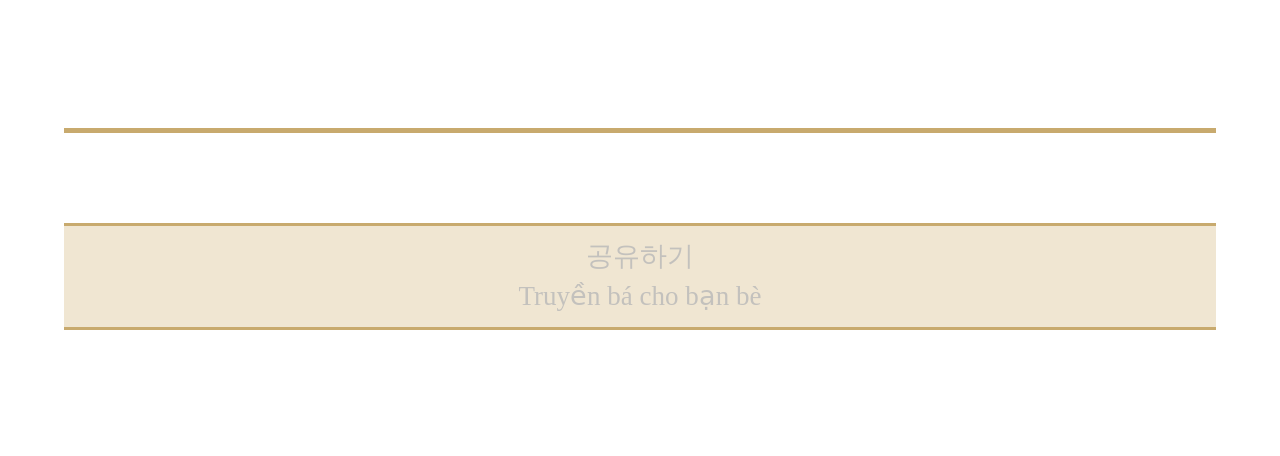
==== commit 364f241d: "Update index.html" ====
--- a/index.html
+++ b/index.html
@@ -1,28 +1,23 @@
 
 <!DOCTYPE html>
 <html>
-    <head>
-	    
-	    
-
-	    
-
+    <head>    	    
         <meta charset="utf-8" />
 		
         <meta name="viewport" content="width=device-width, initial-scale=1, shrink-to-fit=no" />
         <meta
             name="description"
-            content="다른 사람이 본 내 인상은 어떨까? | 당신의 인상 느낌은?"
+            content="다른 사람이 본 내 인상은 어떨까? Ấn tượng của tôi mà người khác nhìn thấy như thế nào?| 당신의 인상 느낌은? Ấn tượng của bạn như thế nào?"
         />
         <meta
             name="keywords"
-            content="인공지능, 첫인상, 첫인상테스트, 너의 인상은, 연예인 첫인상 테스트, 연예인, 연예인 첫인상, 나와 같은 인상을 가진 연예인, 이미지, 이미지 메이킹, 3초 법칙, 인스타 첫인상, 인스타 첫인상 테스트, 페이스북 첫인상, 페이스북 첫인상 테스트, 첫인상 보는법, 인스타심리테스트, 인공지능이말해주는내첫인상, 인스타그램테스트, 2021, 나의첫인상은, 나의인상은, 너의 첫인상은, 3초연구소, 그룹 내 포지션, word cloud, 내 word cloud, "
+            content="AI FACE, ai face, ấn tượng đầu tiên, nhận diện khuôn mặt, Phân tích hình ảnh khuôn mặt AI "
         />
         <meta property="og:type" content="website" />
         <meta property="og:title" content="AI " />
         <meta
             property="og:description"
-            content="다른 사람이 본 내 인상은 어떨까? | 당신의 인상 느낌은?"
+            content="다른 사람이 본 내 인상은 어떨까? Ấn tượng của tôi mà người khác nhìn thấy như thế nào?| 당신의 인상 느낌은? Ấn tượng của bạn như thế nào?"
         />
         <meta
             property="og:image"
@@ -153,7 +148,7 @@
             <!-- Title -->
             <section class="section">
                 <h2 class="subtitle">
-                    AI 얼굴 분석
+                    AI FACE
                 </h2>
                 <div class="drag-text-a">
 				<h3>
@@ -162,18 +157,8 @@
 					중요한 사람 만나기 전에 사용해 보세요  <br> Sử dụng chương trình này trước khi gặp ai đó quan trọng
 				
 					</h3></div>				
-                <!-- 
-                    <!-- 0-메인배너 -->
-                    <!-- <ins
-                        class="adsbygoogle"
-                        style="display: block; width: 300px; height: 250px;"
-                        data-ad-client="ca-pub-7052384650666721"
-                        data-ad-slot="8407317210"
-                    ></ins>
-                    <script>
-                        (adsbygoogle = window.adsbygoogle || []).push({});
-                    </script>
-                </div> --> 
+            
+                    
 
                 
             
@@ -190,7 +175,7 @@
                         accept="image/*"
                     />
                     <div class="drag-text">
-<!--                         <h3>사진을 보내주세요!</h3> -->
+
 			    <h3>Click This!!</h3>
                     </div>
                 </div>
@@ -350,6 +335,11 @@
 							 <!-- <div class="date mt-2" style="font-size: 1.7rem; margin-bottom: 0px;">
                                  
                             </div> -->
+				
+				
+				
+				
+				
                             <div
                                 id="my_favorite_latin_words"
                                 style="
@@ -439,7 +429,8 @@
                             <h1>
                                 <span class="bottom-line">AI FACE</span>			
                             </h1>
-							<div id="addThis" class="addthis_inline_share_toolbox 39dz"></div>
+				<!--   애드디스 붙인곳 -->
+				<div id="addThis" class="addthis_inline_share_toolbox 39dz"></div>
 
                             <h3>
                                  
@@ -449,12 +440,9 @@
 			    
                         <div class="modal-footer">
 				
-			<!--   	<button type="button" class="btn btn-primary" onclick="openroot();"> -->
-				
 				<button type="button" class="btn btn-primary" onclick="closePop();">
 								
 					<div>
-<!-- 					      <a class="brand navbar-brand" href="https://awesome-euclid-ad1cbc.netlify.app/">Refresh!!</a> -->
 						Refresh!!
 					</div>
                             </button>
@@ -468,13 +456,14 @@
             <h2 class="upload_message">
                 *사진은 저장되지 않습니다.<br>*Ảnh sẽ không được lưu.
             </h2>
-<!--             <section class="instagram">
-                
+		
+<!-- 	<선이간다> -->
+            <section class="instagram">
                 <div class="hashtag" style="font-size: 1.8rem; color: #c8aa6e;">
                     
                 </div>
             </section>	
-			 -->
+			
 
             <section class="instagram">
 				
@@ -482,41 +471,20 @@
                    	<br> 광고!!<br>*Quảng cáo <!--   *Tôi sẽ rất cảm ơn nếu bạn nhấp vào quảng cáo. -->
 					
 					
-					
-					
-				<ins class="kakao_ad_area"
-				style="display: none;"
-				data-ad-unit="DAN-l6EadscBymzvk4ux"
-				data-ad-width="320"
-				data-ad-height="100"></ins>
-
+				<ins class="kakao_ad_area" style="display: none;" data-ad-unit="DAN-l6EadscBymzvk4ux"
+				data-ad-width="320" data-ad-height="100"></ins>
 				<script type="text/javascript" src="//t1.daumcdn.net/kas/static/ba.min.js" async></script>
 					
 <!-- 	######################################################################################## -->
-				<ins class="adsbygoogle"
-				     style="display:block"
-				     data-ad-format="fluid"
-				     data-ad-layout-key="-fa+68+1t-f7+ld"
-				     data-ad-client="ca-pub-4991968404959725"
+				<ins class="adsbygoogle"         style="display:block"		data-ad-format="fluid"
+				     data-ad-layout-key="-fa+68+1t-f7+ld"			data-ad-client="ca-pub-4991968404959725"
 				     data-ad-slot="4702743363"></ins>
-				<script>
-			    	 (adsbygoogle = window.adsbygoogle || []).push({});
-				</script>
-					
-					
-					
-					
-					
+				<script>	 (adsbygoogle = window.adsbygoogle || []).push({});	</script>
 					
 					
 					
                 </div>
 		</div>
-				
-				
-                
-               
-
 				
             </section>
 
@@ -683,16 +651,13 @@
             }
 
             function openroot() {
-                gtag('event', '팝업(다시하기) 클릭');
+                gtag('event', '팝업(다시하기)Click!!');
                 location.href = 'https://awesome-euclid-ad1cbc.netlify.app/';
             }
 	
-
-		
 		
             function closePop() {
-                document.body.scrollIntoView(true);
-		    
+                document.body.scrollIntoView(true);		    
                 setTimeout(function () {
                     location.reload();
                 }, 20);
@@ -716,41 +681,20 @@
                 $('.image-upload-wrap').removeClass('image-dropping');
             });
         </script>
+	
+	
         <!-- jQCloud -->
         <script type="text/javascript" src="data/jqcloud.min.js"></script>
         
-			
-			
-			
-			
-			
-			
-			
-			
-			
-			<script>
-				
-				
-				
-				
+	<script>
 				
             function drawWordCloud(prediction) {
-		    
-		    
-		    
-		    
-                const results = getData();
-		    
-		    
-		    
-	
+                const results = getData();    
 		    
                 $('.resultName').html(
                     results[prediction[1]].adjective + ' ' + results[prediction[0]].noun
                 );
 		    
-		    
-		    
                 var word_list = [
                     {
                         text: results[prediction[0]].result,
@@ -812,10 +756,6 @@
                         weight: 31,
                         link: '#popup12',
                     },
-			
-			
-			
-			
 			
 			{
                         text: results[prediction[12]].result,
@@ -832,7 +772,6 @@
                         weight: 31,
                         link: '#popup12',
                     },
-
 			
                 ];
 		    
@@ -877,30 +816,7 @@
             });
         </script>
 			
-			
-			
-			
-			
-			
-			
-			
-			
-			
-			
-			
-			
-
-			
-			
-			
-			
-
-<!--         <!-- Taboola -->
-        <script type="text/javascript">
-            window._taboola = window._taboola || [];
-            _taboola.push({ flush: true });
-        </script>
-        <script src="https://kit.fontawesome.com/ebfafc2eb8.js" crossorigin="anonymous"></script> -->
+
     </body>
 
 
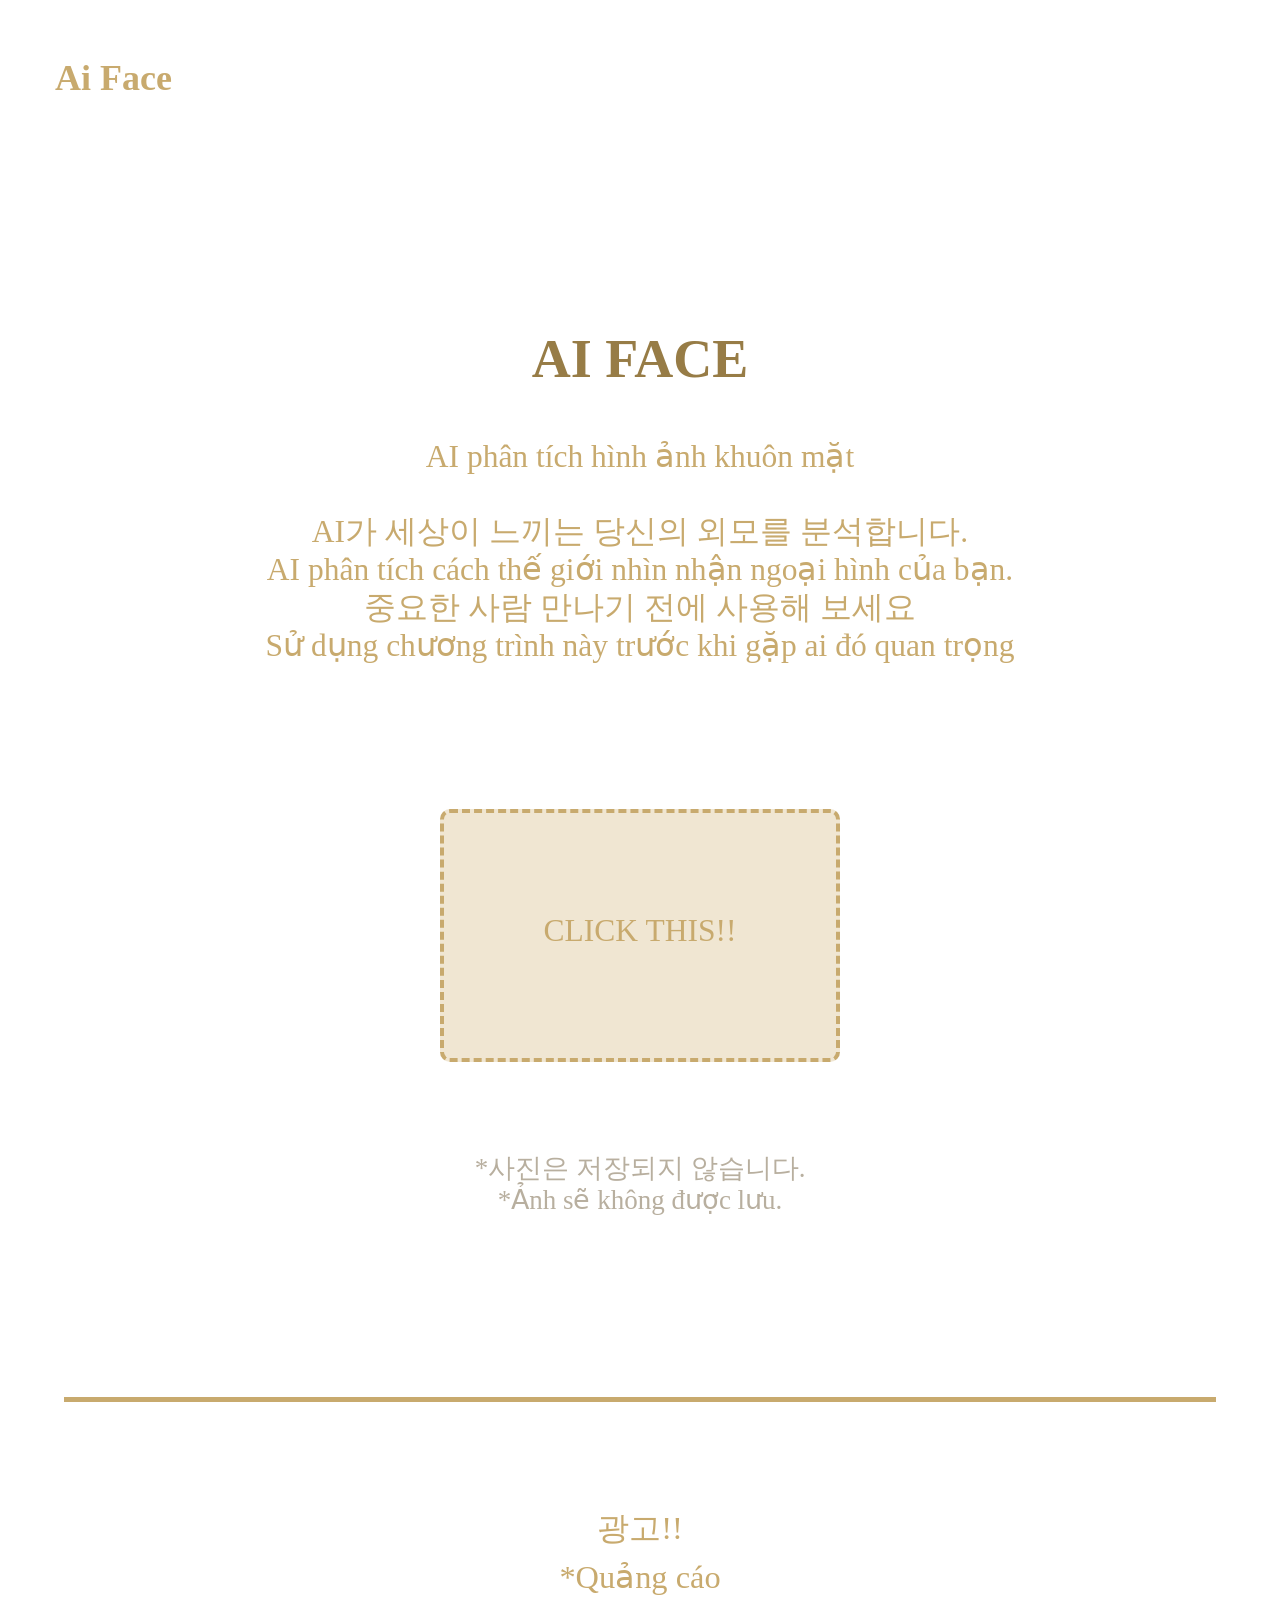
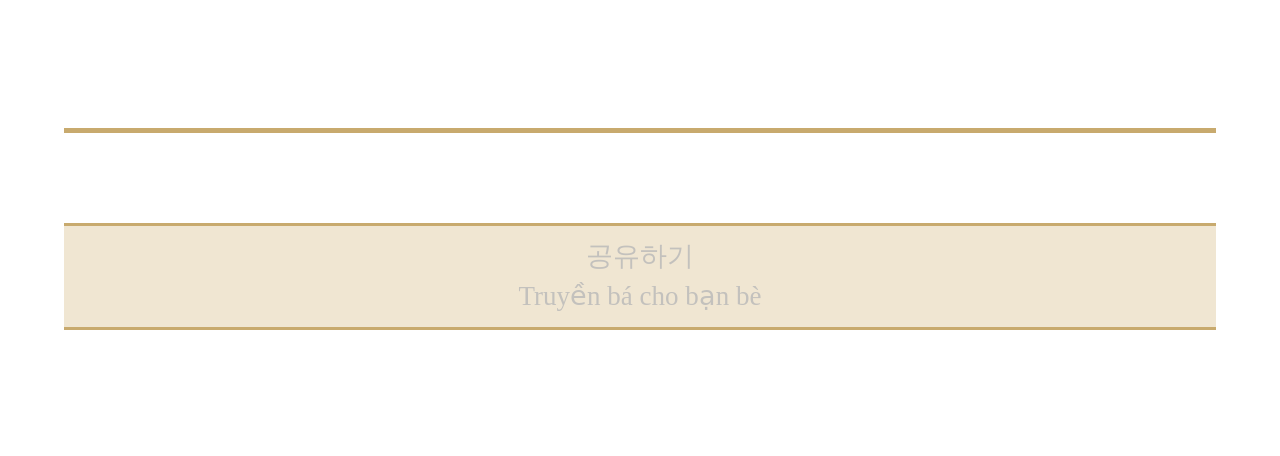
==== commit aab2716f: "Update index.html" ====
--- a/index.html
+++ b/index.html
@@ -26,16 +26,6 @@
      
 
 		
-		
-		
-		
-		
-		
-		
-		
-		
-		
-		
         <!-- Bootstrap CSS -->
         <link
             href="https://cdn.jsdelivr.net/npm/bootstrap@5.0.2/dist/css/bootstrap.min.css"
@@ -82,29 +72,6 @@
     <body>
 	    
 	    
-	    
-	    
-	    <script async src="https://pagead2.googlesyndication.com/pagead/js/adsbygoogle.js?client=ca-pub-4991968404959725"
-		     crossorigin="anonymous"></script>
-		<!-- 반응반응형 -->
-		<ins class="adsbygoogle"
-		     style="display:block"
-		     data-ad-client="ca-pub-4991968404959725"
-		     data-ad-slot="9822960687"
-		     data-ad-format="auto"
-		     data-full-width-responsive="true"></ins>
-		<script>
-		     (adsbygoogle = window.adsbygoogle || []).push({});
-		</script>
-	    
-	    
-	    
-	    
-	    
-	    
-	    
-	    
-	    
         <header id="header">
             <a onclick="clickHeader();">
                 <div>
@@ -119,7 +86,7 @@
             <!-- navigation bar -->
 			
 		<nav class="navbar navbar-expand-lg navbar-light nav-distance">
-                	<a class="brand navbar-brand" href="https://awesome-euclid-ad1cbc.netlify.app/">♡♥♡</a>
+                	<a class="brand navbar-brand" href="https://awesome-euclid-ad1cbc.netlify.app/">Ai Face</a>
                 <button
                     class="navbar-toggler"
                     type="button"
@@ -476,10 +443,30 @@
 				<script type="text/javascript" src="//t1.daumcdn.net/kas/static/ba.min.js" async></script>
 					
 <!-- 	######################################################################################## -->
-				<ins class="adsbygoogle"         style="display:block"		data-ad-format="fluid"
-				     data-ad-layout-key="-fa+68+1t-f7+ld"			data-ad-client="ca-pub-4991968404959725"
-				     data-ad-slot="4702743363"></ins>
-				<script>	 (adsbygoogle = window.adsbygoogle || []).push({});	</script>
+		<script async src="https://pagead2.googlesyndication.com/pagead/js/adsbygoogle.js?client=ca-pub-4991968404959725"
+		     crossorigin="anonymous"></script>
+		<!-- 반응반응형 -->
+		<ins class="adsbygoogle"
+		     style="display:block"
+		     data-ad-client="ca-pub-4991968404959725"
+		     data-ad-slot="9822960687"
+		     data-ad-format="auto"
+		     data-full-width-responsive="true"></ins>
+		<script>
+		     (adsbygoogle = window.adsbygoogle || []).push({});
+		</script>
+				
+		<script async src="https://pagead2.googlesyndication.com/pagead/js/adsbygoogle.js?client=ca-pub-4991968404959725"
+		     crossorigin="anonymous"></script>
+		<ins class="adsbygoogle"
+		     style="display:block"
+		     data-ad-format="fluid"
+		     data-ad-layout-key="-fa+68+1t-f7+ld"
+		     data-ad-client="ca-pub-4991968404959725"
+		     data-ad-slot="4702743363"></ins>
+		<script>
+		     (adsbygoogle = window.adsbygoogle || []).push({});
+		</script>
 					
 					
 					
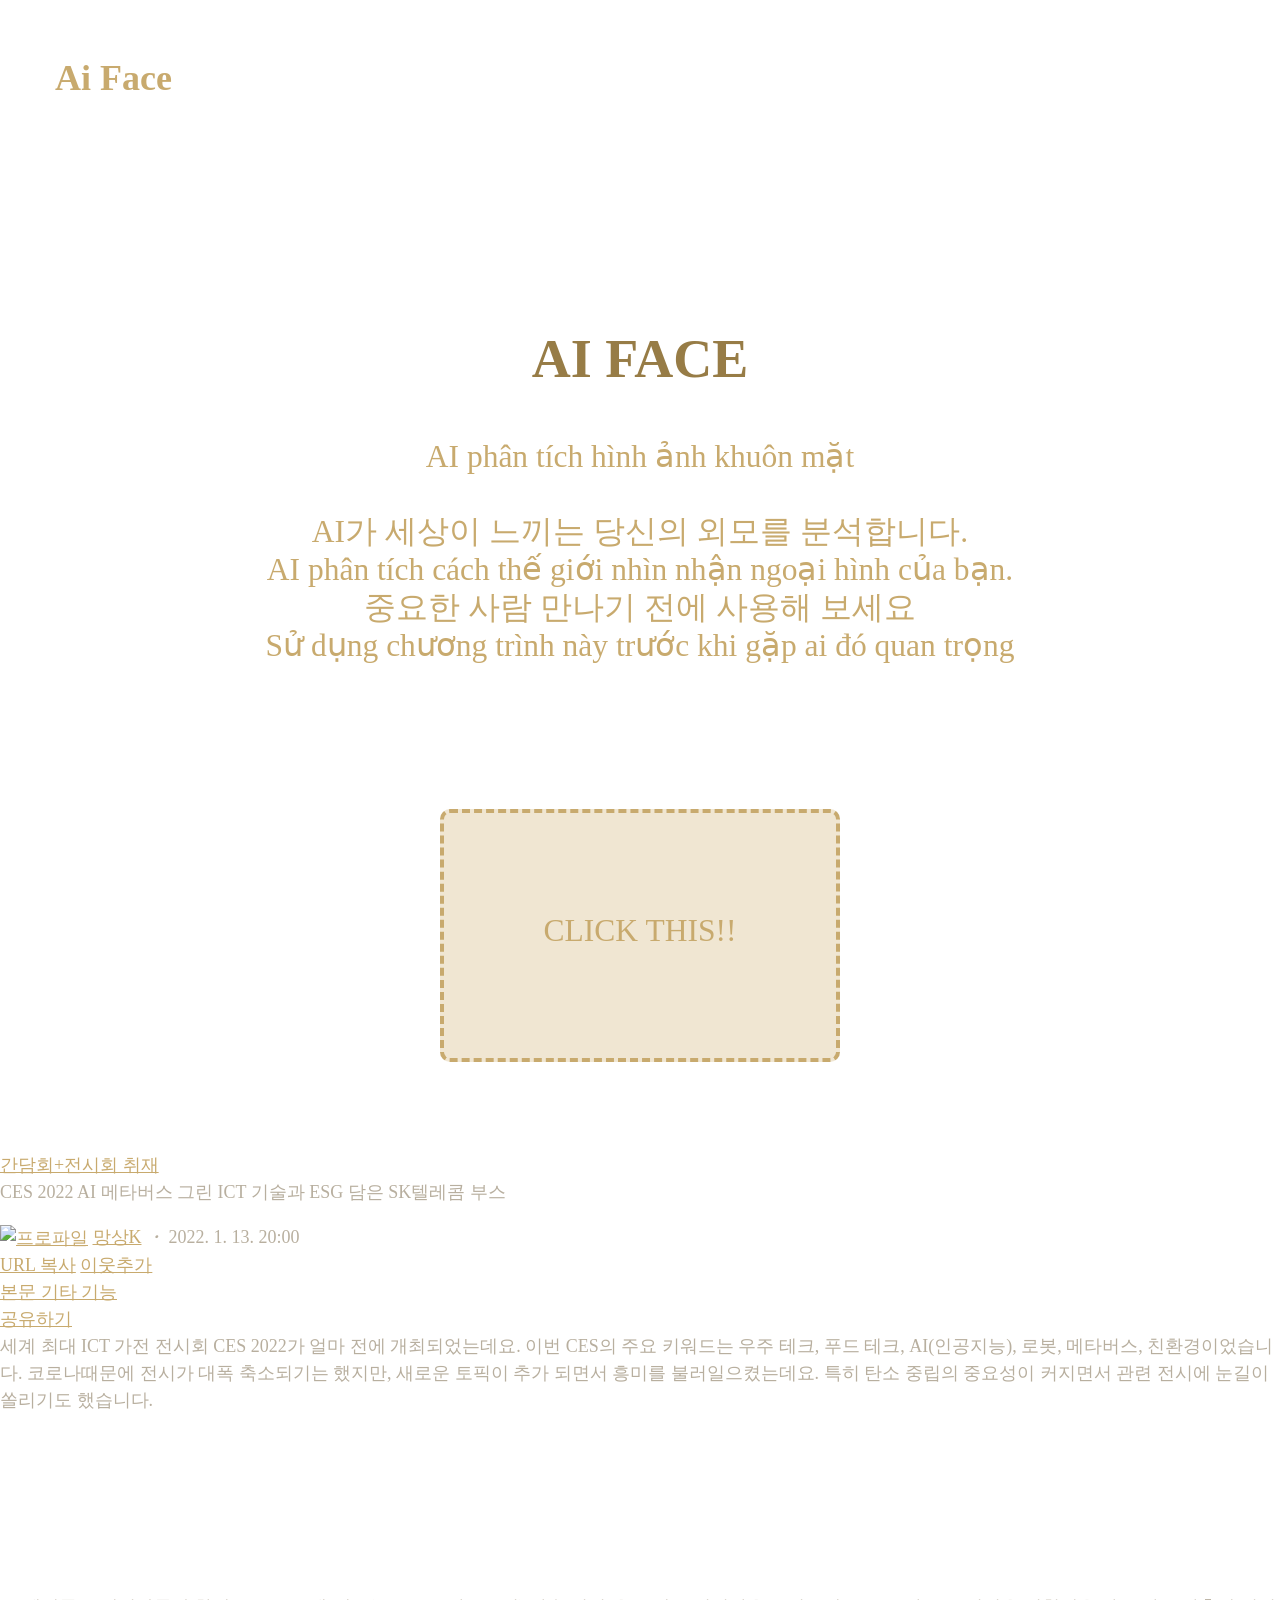
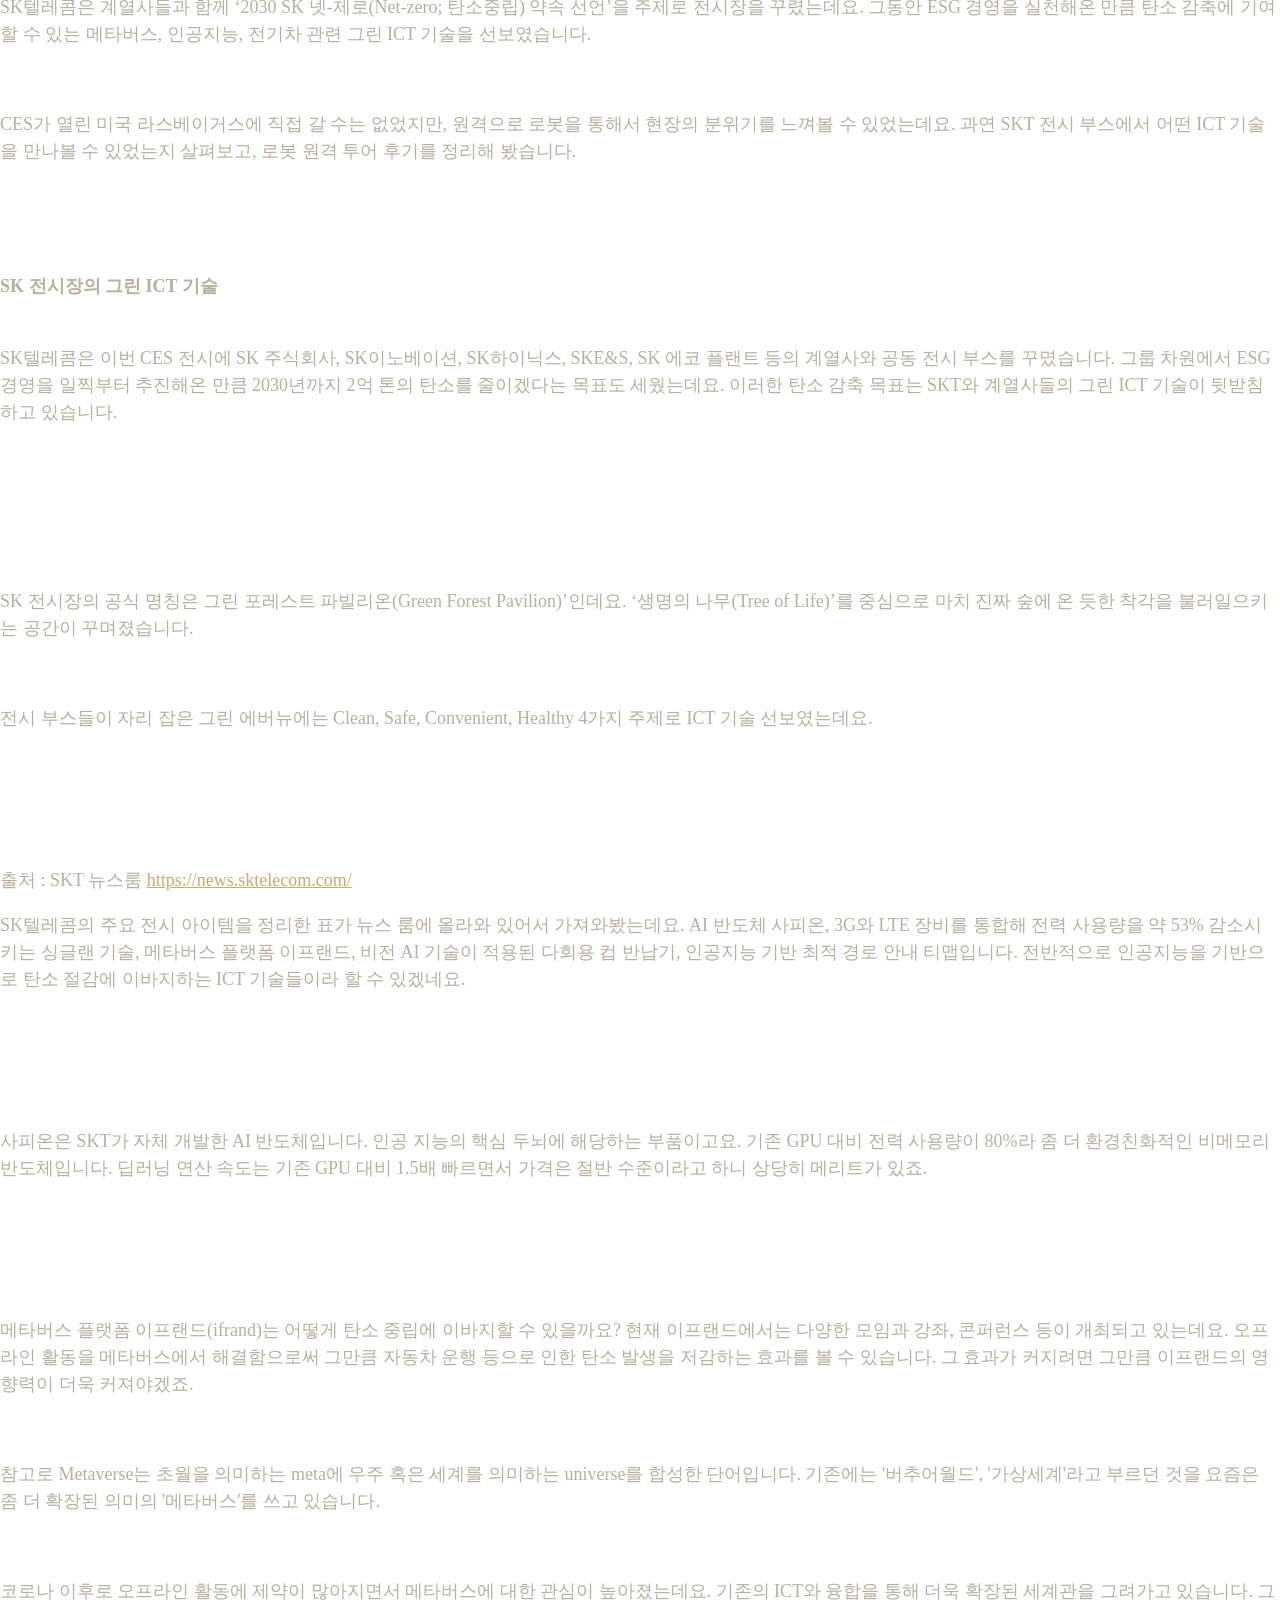
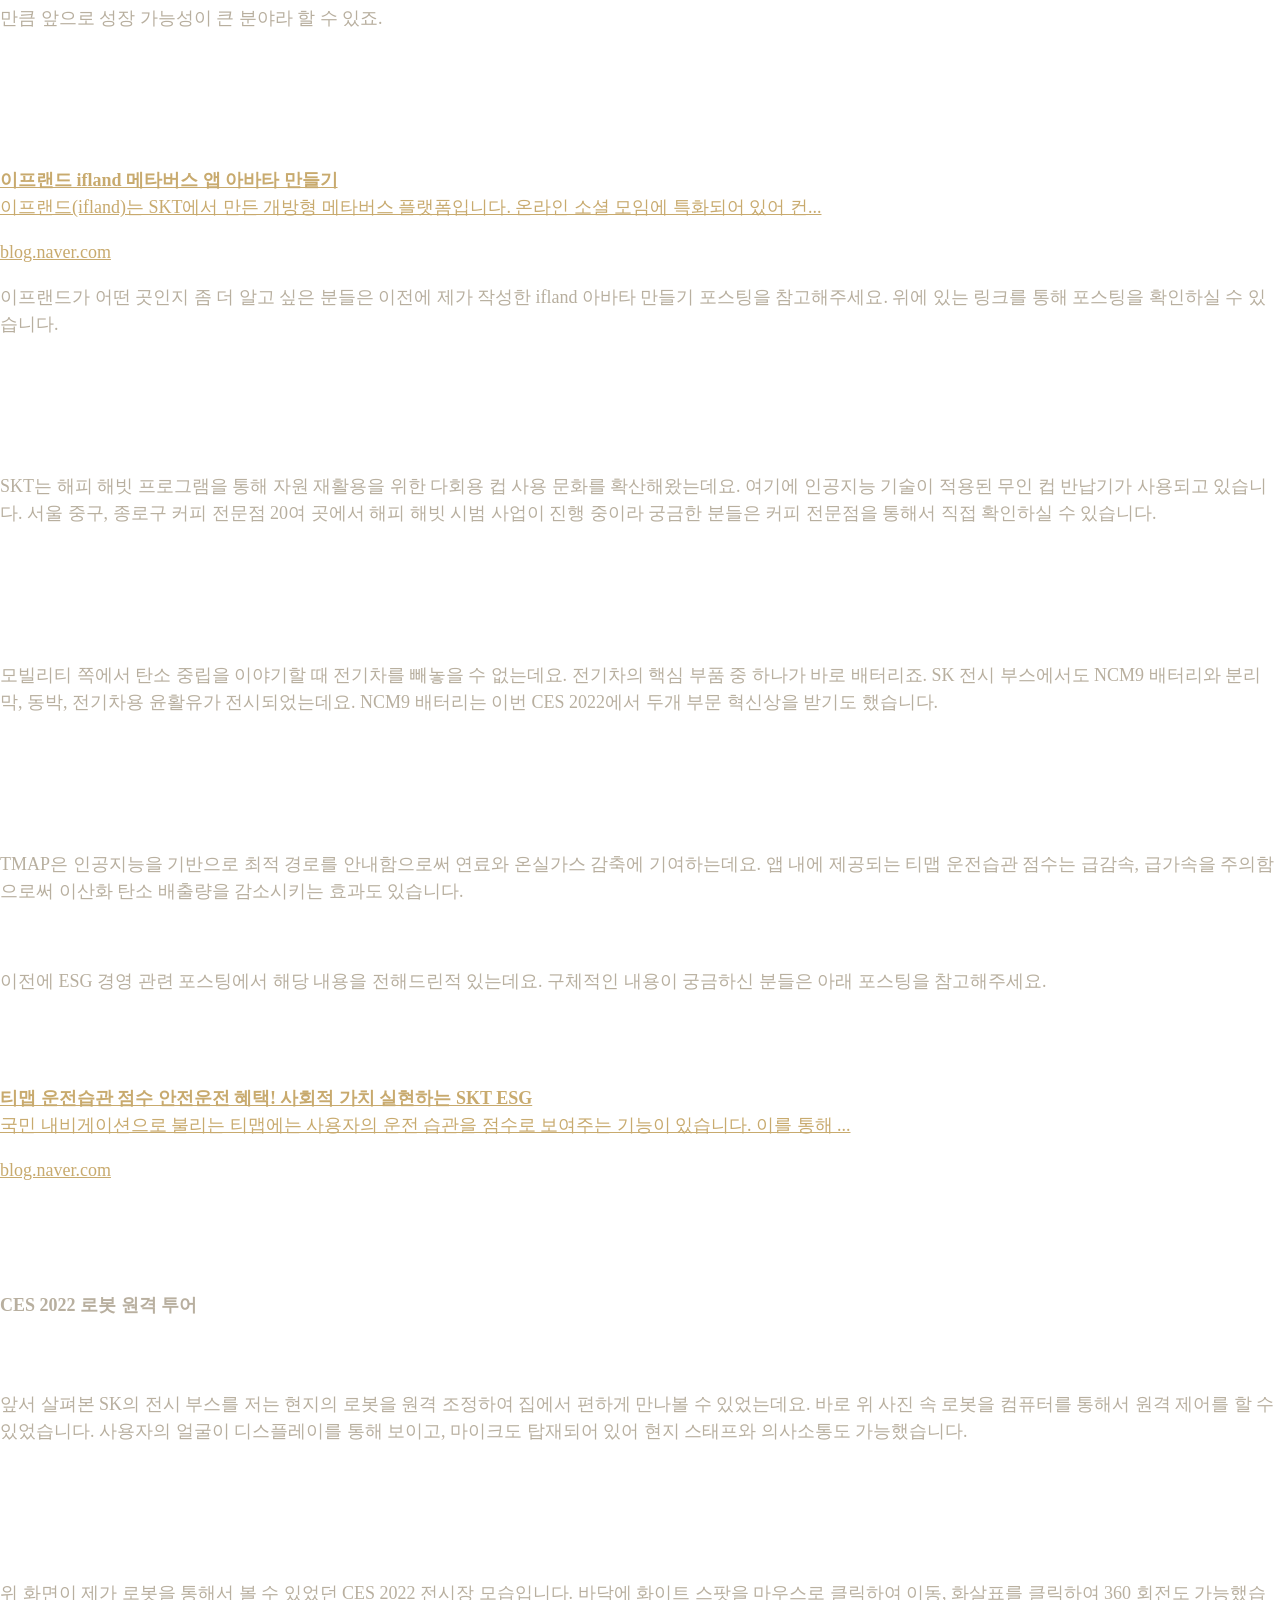
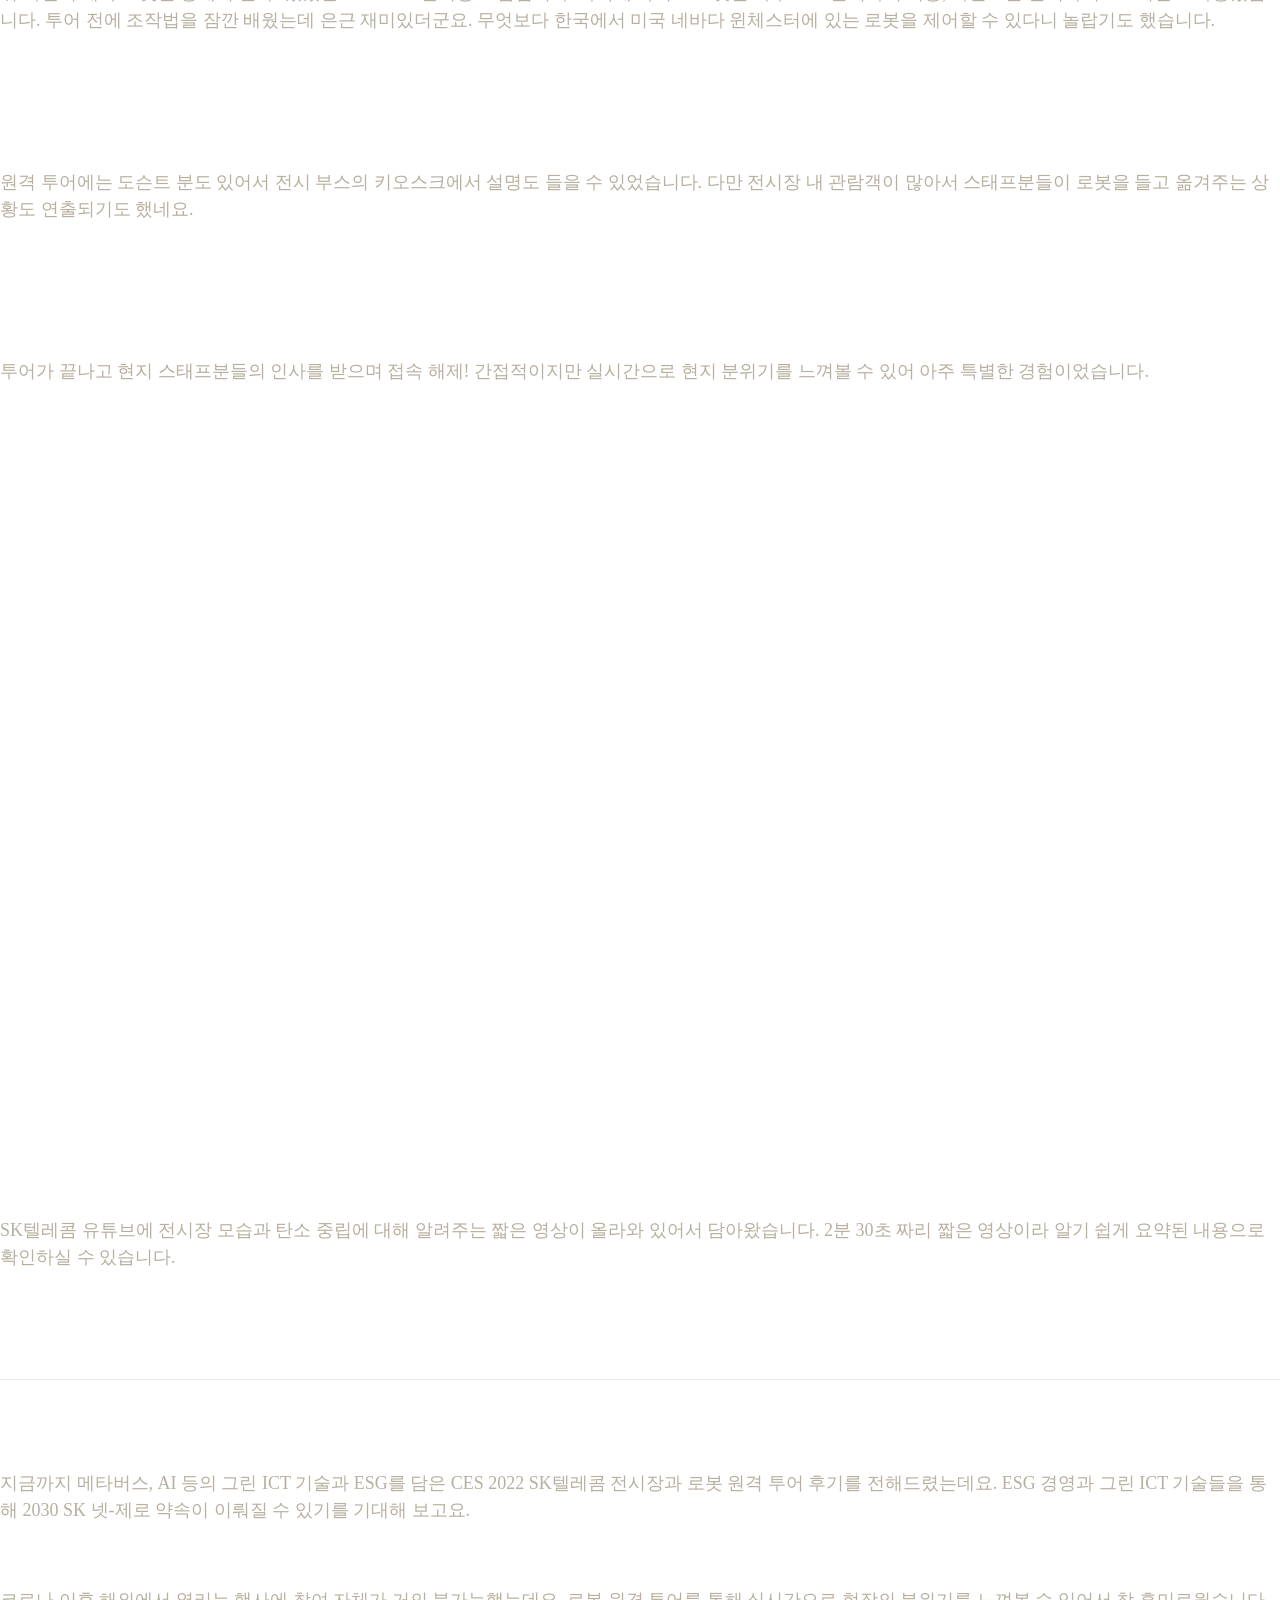
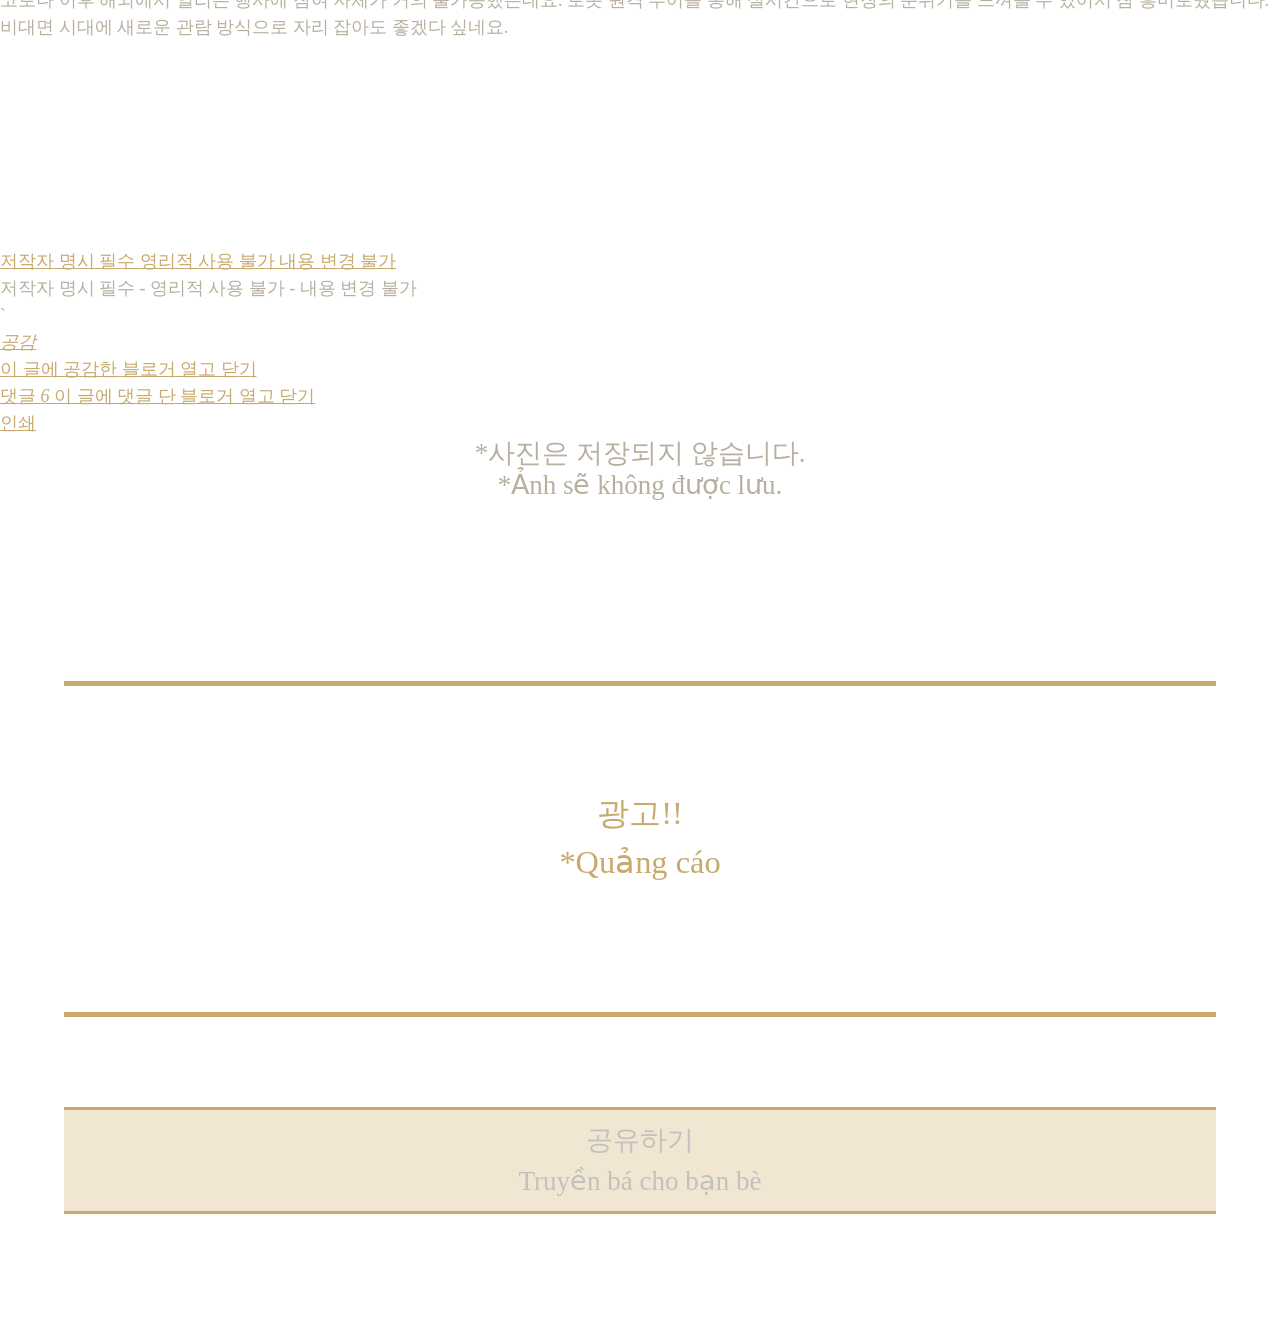
==== commit 7f51b562: "Update index.html" ====
--- a/index.html
+++ b/index.html
@@ -355,8 +355,720 @@
             </div>
            
 			
-			
-			
+		
+			
+	
+			    
+	<!-- 	<선이간다>     -------------------------------------------------------------------------------------------------------------                -->	
+			    			<table id="printPost1" class="post-body" cellspacing="0" cellpadding="0" role='presentation'>
+				<tr>
+					<td class="bcl" nowrap="nowrap"></td>
+                    <td class="bcc">
+						
+						
+						
+						
+						
+                        
+                    	
+						<div id="post-view222620980998" class="wrap_rabbit pcol2 _param(1) _postViewArea222620980998">
+							<!-- Rabbit HTML --><div class="se-viewer se-theme-default" lang="ko-KR">
+    <!-- SE_DOC_HEADER_START -->
+    <div class="se-component se-documentTitle se-l-default " id="SE-75342ad5-ff32-439e-8214-c355c96d1de1">
+        <div class="se-component-content">
+            <div class="se-section se-section-documentTitle se-l-default se-section-align-left">
+                <!-- --> 
+<div class="blog2_series">
+	<a href="/PostList.naver?blogId=todshrck&categoryNo=161&from=postList" class="pcol2" onclick="clickcr(this,'pst.category','','',event);">간담회+전시회 취재</a>
+</div>
+<div class="pcol1"> 
+<!-- -->
+                <div class="se-module se-module-text se-title-text">
+                    <p class="se-text-paragraph se-text-paragraph-align-" style="" id="SE-e25fdba5-912d-427b-a9a8-cef35f5fd858"><span style="" class="se-fs- se-ff-" id="SE-2b248574-7669-11ec-a218-115d298c918c"><!-- -->CES 2022 AI 메타버스 그린 ICT 기술과 ESG 담은 SK텔레콤 부스<!-- --></span></p>                </div>
+                <!-- -->
+</div>
+<div class="blog2_container">
+    <span class="writer">
+        <span class="area_profile"><a href="https://blog.naver.com/todshrck" class="link" onclick="clickcr(this,'pst.profile','','',event);" target="_top"><img src="https://blogpfthumb-phinf.pstatic.net/20160704_68/todshrck_1467641338290HOL7S_PNG/02.png?type=s1" class="img" alt="프로파일"></a></span>
+        <span class="nick"><a href="https://blog.naver.com/todshrck" class="link pcol2" onclick="clickcr(this,'pst.username','','',event);" target="_top">망상K</a></span>
+    </span>
+    <i class="dot"> ・ </i>
+	<span class="se_publishDate pcol2">2022. 1. 13. 20:00</span>
+
+</div>
+<div class="blog2_post_function">
+	<a href="#" id="copyBtn_222620980998" class="url pcol2 _setClipboard _returnFalse _se3copybtn _transPosition" title="https://blog.naver.com/todshrck/222620980998" style="cursor:pointer;" >URL 복사</a>
+
+            <a href="#" class="btn_buddy btn_addbuddy pcol2 _buddy_popup_btn _returnFalse" onclick="clickcr(this,'pst.addnei','','',event);"><i class="ico"></i> 이웃추가<i class="aline"></i></a>
+	<div class="overflow_menu" >
+        <a href="#" class="btn_overflow_menu _open_overflowmenu pcol2 _param(222620980998) _returnFalse" role="button" area-haspopup="true" area-expanded="false"><span class="blind">본문 기타 기능</span></a>
+		<div id="overflowmenu-222620980998" class="lyr_overflow_menu" area-hidden="true">
+               <a href="#" onclick="return false;" id="_title_spiButton" class="naver-splugin btn_splugin share _title_share"
+                  data-style="unity"
+                  data-url="https://blog.naver.com/todshrck/222620980998"
+                  data-oninitialize="splugin_oninitialize(1);"
+                  data-me-display="off"
+                  data-likeServiceId="BLOG"
+                  data-likeContentsId="todshrck_222620980998"
+                  data-canonical-url="https://blog.naver.com/todshrck/222620980998"
+                  data-option="{baseElement:'_title_spiButton', layerPosition:'outside-bottom', align:'right', marginLeft:0, marginTop:4}">
+                   공유하기
+                <span class="ico_share _title_share_icon"></span>
+               </a>
+		</div>
+	</div>
+    <input type="text" value="https://blog.naver.com/todshrck/222620980998" alt="url" class="copyTargetUrl" style="display:none;" title="URL 복사">
+</div>
+<!-- -->
+            </div>
+        </div>
+    </div>
+    <!-- B2C 상품 -->
+
+<div class="location_component">
+    <div class="location">
+    </div>
+</div>
+<!-- _BLOG_CONTENTS_HEADER_TAIL -->
+    <!-- SE_DOC_HEADER_END -->
+    <div class="se-main-container">
+                <div class="se-component se-text se-l-default" id="SE-5fa274f8-b057-4dd8-80bd-80f8cabcd4fa">
+                    <div class="se-component-content">
+                        <div class="se-section se-section-text se-l-default">
+                            <div class="se-module se-module-text">
+                                    <!-- SE-TEXT { --><p class="se-text-paragraph se-text-paragraph-align- " style="" id="SE-8de46074-e3fa-41d0-8236-dd8a42ac0ae2"><span style="" class="se-fs-fs16 se-ff-   " id="SE-2b24ac85-7669-11ec-a218-e7bb4b70fe59">세계 최대 ICT 가전 전시회 CES 2022가 얼마 전에 개최되었는데요. 이번 CES의 주요 키워드는 우주 테크, 푸드 테크, AI(인공지능), 로봇, 메타버스, 친환경이었습니다. 코로나때문에 전시가 대폭 축소되기는 했지만, 새로운 토픽이 추가 되면서 흥미를 불러일으켰는데요. 특히 탄소 중립의 중요성이 커지면서  관련 전시에 눈길이 쏠리기도 했습니다. </span></p><!-- } SE-TEXT --><!-- SE-TEXT { --><p class="se-text-paragraph se-text-paragraph-align- " style="" id="SE-092e58bd-d28e-410a-bdad-f6eb1358868e"><span style="" class="se-fs-fs16 se-ff-   " id="SE-2b24d396-7669-11ec-a218-097b00471058">​</span></p><!-- } SE-TEXT --><!-- SE-TEXT { --><p class="se-text-paragraph se-text-paragraph-align- " style="" id="SE-2b24d398-7669-11ec-a218-09fb5159e1a9"><span style="" class="se-fs-fs16 se-ff-   " id="SE-2b24d397-7669-11ec-a218-3fb2dd42c190">​</span></p><!-- } SE-TEXT -->
+                            </div>
+                        </div>
+                    </div>
+                </div>                <div class="se-component se-image se-l-default" id="SE-854f2353-1961-4d46-964b-3a0c718dd904">
+                    <div class="se-component-content se-component-content-fit">
+                        <div class="se-section se-section-image se-l-default se-section-align-" >
+                                <div class="se-module se-module-image" style="">
+                                    <a href="#" class="se-module-image-link __se_image_link __se_link" style="" onclick="return false;" data-linktype="img" data-linkdata='{"id" : "SE-854f2353-1961-4d46-964b-3a0c718dd904", "src" : "https://postfiles.pstatic.net/MjAyMjAxMTRfMjAz/MDAxNjQyMDk5OTkzNDY5.BGXN5p2xspBOzwODP9MGhPJPMqiku5cjVLr24MLedP4g.rKs2yXOmXjdnfMb_U4yZXFAj_1gUWDiyGAaCWFQcgc0g.JPEG.todshrck/00.jpg", "originalWidth" : "966", "originalHeight" : "966", "linkUse" : "false", "link" : ""}'>
+                                        <img src="https://postfiles.pstatic.net/MjAyMjAxMTRfMjAz/MDAxNjQyMDk5OTkzNDY5.BGXN5p2xspBOzwODP9MGhPJPMqiku5cjVLr24MLedP4g.rKs2yXOmXjdnfMb_U4yZXFAj_1gUWDiyGAaCWFQcgc0g.JPEG.todshrck/00.jpg?type=w80_blur" data-lazy-src="https://postfiles.pstatic.net/MjAyMjAxMTRfMjAz/MDAxNjQyMDk5OTkzNDY5.BGXN5p2xspBOzwODP9MGhPJPMqiku5cjVLr24MLedP4g.rKs2yXOmXjdnfMb_U4yZXFAj_1gUWDiyGAaCWFQcgc0g.JPEG.todshrck/00.jpg?type=w966" data-width="886" data-height="886" alt="" class="se-image-resource" />
+                                    </a>
+                                </div>
+                        </div>
+                    </div>
+                </div>
+                <div class="se-component se-text se-l-default" id="SE-da8a3e09-858f-4921-9b79-fd00a854c1eb">
+                    <div class="se-component-content">
+                        <div class="se-section se-section-text se-l-default">
+                            <div class="se-module se-module-text">
+                                    <!-- SE-TEXT { --><p class="se-text-paragraph se-text-paragraph-align- " style="" id="SE-6b2e8b60-eab0-489b-af06-20f5bea5d2fe"><span style="" class="se-fs-fs16 se-ff-   " id="SE-2b24faa9-7669-11ec-a218-c76d2a86e593">​</span></p><!-- } SE-TEXT --><!-- SE-TEXT { --><p class="se-text-paragraph se-text-paragraph-align- " style="" id="SE-0fb6d87a-cee0-4538-813d-d125276922e7"><span style="" class="se-fs-fs16 se-ff-   " id="SE-2b24faaa-7669-11ec-a218-b9ee59a91ebf">SK텔레콤은 계열사들과 함께 ‘2030 SK 넷-제로(Net-zero; 탄소중립) 약속 선언’을 주제로 전시장을 꾸렸는데요. 그동안 ESG 경영을 실천해온 만큼 탄소 감축에 기여할 수 있는 메타버스, 인공지능, 전기차 관련 그린 ICT 기술을 선보였습니다. </span></p><!-- } SE-TEXT --><!-- SE-TEXT { --><p class="se-text-paragraph se-text-paragraph-align- " style="" id="SE-0ece1bf5-d78a-4fdd-90a2-cd36dbd0f6b1"><span style="" class="se-fs-fs16 se-ff-   " id="SE-2b24faab-7669-11ec-a218-39f7f1711f5d">​</span></p><!-- } SE-TEXT --><!-- SE-TEXT { --><p class="se-text-paragraph se-text-paragraph-align- " style="" id="SE-b1e2afae-581c-46f7-aa71-d158ee3e4438"><span style="" class="se-fs-fs16 se-ff-   " id="SE-2b24faac-7669-11ec-a218-cff55e6052e4">CES가 열린 미국 라스베이거스에 직접 갈 수는 없었지만, 원격으로 로봇을 통해서 현장의 분위기를 느껴볼 수 있었는데요. 과연 SKT 전시 부스에서 어떤 ICT 기술을 만나볼 수 있었는지 살펴보고, 로봇 원격 투어 후기를 정리해 봤습니다. </span></p><!-- } SE-TEXT --><!-- SE-TEXT { --><p class="se-text-paragraph se-text-paragraph-align- " style="" id="SE-db426d99-ab6d-4782-84c8-333410e7cd7e"><span style="" class="se-fs-fs16 se-ff-   " id="SE-2b2521bd-7669-11ec-a218-d9d58a3b95ab">​</span></p><!-- } SE-TEXT --><!-- SE-TEXT { --><p class="se-text-paragraph se-text-paragraph-align- " style="" id="SE-2b2521bf-7669-11ec-a218-a1dc74eca1e2"><span style="" class="se-fs-fs16 se-ff-   " id="SE-2b2521be-7669-11ec-a218-01d8502cbe47">​</span></p><!-- } SE-TEXT -->
+                            </div>
+                        </div>
+                    </div>
+                </div>                <div class="se-component se-quotation se-l-quotation_line" id="SE-d51a6dc5-6bc9-409d-99fc-e691c2b1d36e">
+                    <div class="se-component-content">
+                        <div class="se-section se-section-quotation se-l-quotation_line">
+                            <blockquote class="se-quotation-container">
+                                <div class="se-module se-module-text se-quote"><!-- SE-TEXT { --><p class="se-text-paragraph se-text-paragraph-align- " style="" id="SE-5eec6f66-b70d-4f36-8021-e38414be2de5"><span style="" class="se-fs- se-ff-   " id="SE-2b2548d0-7669-11ec-a218-1bb4f0e016e2"><b>SK 전시장의 그린 ICT 기술</b></span></p><!-- } SE-TEXT --></div>
+                            </blockquote>
+                        </div>
+                    </div>
+                </div>
+                <div class="se-component se-image se-l-default" id="SE-3593ddae-7742-4d9c-b950-7377e57725b0">
+                    <div class="se-component-content se-component-content-fit">
+                        <div class="se-section se-section-image se-l-default se-section-align-" >
+                                <div class="se-module se-module-image" style="">
+                                    <a href="#" class="se-module-image-link __se_image_link __se_link" style="" onclick="return false;" data-linktype="img" data-linkdata='{"id" : "SE-3593ddae-7742-4d9c-b950-7377e57725b0", "src" : "https://postfiles.pstatic.net/MjAyMjAxMTNfMjk2/MDAxNjQyMDY5MjY2ODUy.X5Ofhwxsb_3meyagyaoy2AB8JD7V0IADCAMicV-BgC0g.EtiTdeEq-lXUVJpoTvBEtD-ieh_oFM5y0Hms0NRNF88g.JPEG.todshrck/02.jpg", "originalWidth" : "966", "originalHeight" : "644", "linkUse" : "false", "link" : ""}'>
+                                        <img src="https://postfiles.pstatic.net/MjAyMjAxMTNfMjk2/MDAxNjQyMDY5MjY2ODUy.X5Ofhwxsb_3meyagyaoy2AB8JD7V0IADCAMicV-BgC0g.EtiTdeEq-lXUVJpoTvBEtD-ieh_oFM5y0Hms0NRNF88g.JPEG.todshrck/02.jpg?type=w80_blur" data-lazy-src="https://postfiles.pstatic.net/MjAyMjAxMTNfMjk2/MDAxNjQyMDY5MjY2ODUy.X5Ofhwxsb_3meyagyaoy2AB8JD7V0IADCAMicV-BgC0g.EtiTdeEq-lXUVJpoTvBEtD-ieh_oFM5y0Hms0NRNF88g.JPEG.todshrck/02.jpg?type=w966" data-width="886" data-height="590" alt="" class="se-image-resource" />
+                                    </a>
+                                </div>
+                        </div>
+                    </div>
+                </div>
+                <div class="se-component se-text se-l-default" id="SE-89953ab4-d50c-4a61-b03c-08c7997098c2">
+                    <div class="se-component-content">
+                        <div class="se-section se-section-text se-l-default">
+                            <div class="se-module se-module-text">
+                                    <!-- SE-TEXT { --><p class="se-text-paragraph se-text-paragraph-align- " style="" id="SE-a4300526-0b42-458a-8693-25834cb818b6"><span style="" class="se-fs-fs16 se-ff-   " id="SE-2b256fe1-7669-11ec-a218-4d1a89314f70">SK텔레콤은 이번 CES 전시에 SK 주식회사, SK이노베이션, SK하이닉스, SKE&amp;S, SK 에코 플랜트 등의 계열사와 공동 전시 부스를 꾸몄습니다. 그룹 차원에서 ESG 경영을 일찍부터 추진해온 만큼 2030년까지 2억 톤의 탄소를 줄이겠다는 목표도 세웠는데요. 이러한 탄소 감축 목표는 SKT와 계열사들의 그린 ICT 기술이 뒷받침하고 있습니다. </span></p><!-- } SE-TEXT --><!-- SE-TEXT { --><p class="se-text-paragraph se-text-paragraph-align- " style="" id="SE-84133004-2468-4a75-bc51-5a83e3b4398d"><span style="" class="se-fs-fs16 se-ff-   " id="SE-2b256fe2-7669-11ec-a218-9dcbc8056f95">​</span></p><!-- } SE-TEXT --><!-- SE-TEXT { --><p class="se-text-paragraph se-text-paragraph-align- " style="" id="SE-2b256fe4-7669-11ec-a218-87d3027395e0"><span style="" class="se-fs-fs16 se-ff-   " id="SE-2b256fe3-7669-11ec-a218-939230c7c9e2">​</span></p><!-- } SE-TEXT -->
+                            </div>
+                        </div>
+                    </div>
+                </div>                <div class="se-component se-image se-l-default" id="SE-c23146b2-9f29-47e4-9680-3b764d89df8c">
+                    <div class="se-component-content se-component-content-fit">
+                        <div class="se-section se-section-image se-l-default se-section-align-" >
+                                <div class="se-module se-module-image" style="">
+                                    <a href="#" class="se-module-image-link __se_image_link __se_link" style="" onclick="return false;" data-linktype="img" data-linkdata='{"id" : "SE-c23146b2-9f29-47e4-9680-3b764d89df8c", "src" : "https://postfiles.pstatic.net/MjAyMjAxMTNfOTYg/MDAxNjQyMDY5OTE0NDc5.2mCWbVyJmbh0m98gRMU7M33KfLj3-L2Wcuf2NzZosIwg.4aJ38qi9_HeZp0_UNPKcw-OXg6cRILA_K57_1Sry0vwg.JPEG.todshrck/04.jpg", "originalWidth" : "966", "originalHeight" : "644", "linkUse" : "false", "link" : ""}'>
+                                        <img src="https://postfiles.pstatic.net/MjAyMjAxMTNfOTYg/MDAxNjQyMDY5OTE0NDc5.2mCWbVyJmbh0m98gRMU7M33KfLj3-L2Wcuf2NzZosIwg.4aJ38qi9_HeZp0_UNPKcw-OXg6cRILA_K57_1Sry0vwg.JPEG.todshrck/04.jpg?type=w80_blur" data-lazy-src="https://postfiles.pstatic.net/MjAyMjAxMTNfOTYg/MDAxNjQyMDY5OTE0NDc5.2mCWbVyJmbh0m98gRMU7M33KfLj3-L2Wcuf2NzZosIwg.4aJ38qi9_HeZp0_UNPKcw-OXg6cRILA_K57_1Sry0vwg.JPEG.todshrck/04.jpg?type=w966" data-width="886" data-height="590" alt="" class="se-image-resource" />
+                                    </a>
+                                </div>
+                        </div>
+                    </div>
+                </div>
+                <div class="se-component se-image se-l-default" id="SE-7a7777fe-7758-47e5-95fe-f7811bc7a028">
+                    <div class="se-component-content se-component-content-fit">
+                        <div class="se-section se-section-image se-l-default se-section-align-" >
+                                <div class="se-module se-module-image" style="">
+                                    <a href="#" class="se-module-image-link __se_image_link __se_link" style="" onclick="return false;" data-linktype="img" data-linkdata='{"id" : "SE-7a7777fe-7758-47e5-95fe-f7811bc7a028", "src" : "https://postfiles.pstatic.net/MjAyMjAxMTNfMjA5/MDAxNjQyMDY5OTE0MjQw.EDI5xYYRUhqXH4G07H3HaguCECacBhFPB3ffyeWitBgg.jWgNYK0gi-gHRyBOWobljXUkM3jzV7jLWfSFwSCT6Hwg.JPEG.todshrck/03.jpg", "originalWidth" : "966", "originalHeight" : "612", "linkUse" : "false", "link" : ""}'>
+                                        <img src="https://postfiles.pstatic.net/MjAyMjAxMTNfMjA5/MDAxNjQyMDY5OTE0MjQw.EDI5xYYRUhqXH4G07H3HaguCECacBhFPB3ffyeWitBgg.jWgNYK0gi-gHRyBOWobljXUkM3jzV7jLWfSFwSCT6Hwg.JPEG.todshrck/03.jpg?type=w80_blur" data-lazy-src="https://postfiles.pstatic.net/MjAyMjAxMTNfMjA5/MDAxNjQyMDY5OTE0MjQw.EDI5xYYRUhqXH4G07H3HaguCECacBhFPB3ffyeWitBgg.jWgNYK0gi-gHRyBOWobljXUkM3jzV7jLWfSFwSCT6Hwg.JPEG.todshrck/03.jpg?type=w966" data-width="886" data-height="561" alt="" class="se-image-resource" />
+                                    </a>
+                                </div>
+                        </div>
+                    </div>
+                </div>
+                <div class="se-component se-text se-l-default" id="SE-d35ae9bf-2c7e-415e-88ed-b5a8d7adde37">
+                    <div class="se-component-content">
+                        <div class="se-section se-section-text se-l-default">
+                            <div class="se-module se-module-text">
+                                    <!-- SE-TEXT { --><p class="se-text-paragraph se-text-paragraph-align- " style="" id="SE-1dbb6729-7357-48f9-897a-0b2991bec7ca"><span style="" class="se-fs-fs16 se-ff-   " id="SE-2b2596f5-7669-11ec-a218-27cd191cd464">SK 전시장의 공식 명칭은 그린 포레스트 파빌리온(Green Forest Pavilion)’인데요. ‘생명의 나무(Tree of Life)’를 중심으로 마치 진짜 숲에 온 듯한 착각을 불러일으키는 공간이 꾸며졌습니다. </span></p><!-- } SE-TEXT --><!-- SE-TEXT { --><p class="se-text-paragraph se-text-paragraph-align- " style="" id="SE-96adec96-ea4b-49a1-af57-a763578577bf"><span style="" class="se-fs-fs16 se-ff-   " id="SE-2b25be06-7669-11ec-a218-15a3f1b93eb0">​</span></p><!-- } SE-TEXT --><!-- SE-TEXT { --><p class="se-text-paragraph se-text-paragraph-align- " style="" id="SE-83bb2974-6ec5-4a1e-a037-607cb613f75c"><span style="" class="se-fs-fs16 se-ff-   " id="SE-2b25be07-7669-11ec-a218-27f4bee69fd4">전시 부스들이 자리 잡은 그린 에버뉴에는 Clean, Safe, Convenient, Healthy 4가지 주제로 ICT 기술 선보였는데요. </span></p><!-- } SE-TEXT --><!-- SE-TEXT { --><p class="se-text-paragraph se-text-paragraph-align- " style="" id="SE-f7a6a764-eb5a-4b74-9c5b-a7a175a21847"><span style="" class="se-fs-fs16 se-ff-   " id="SE-2b25be08-7669-11ec-a218-edfe5e2bc3f7">​</span></p><!-- } SE-TEXT --><!-- SE-TEXT { --><p class="se-text-paragraph se-text-paragraph-align- " style="" id="SE-2b25be0a-7669-11ec-a218-813116582ab0"><span style="" class="se-fs-fs16 se-ff-   " id="SE-2b25be09-7669-11ec-a218-4f41a82d76ae">​</span></p><!-- } SE-TEXT -->
+                            </div>
+                        </div>
+                    </div>
+                </div>                <div class="se-component se-image se-l-default" id="SE-1932f2be-f139-415f-b69d-125b0bf5aef2">
+                    <div class="se-component-content se-component-content-fit">
+                        <div class="se-section se-section-image se-l-default se-section-align-" >
+                                <div class="se-module se-module-image" style="">
+                                    <a href="#" class="se-module-image-link __se_image_link __se_link" style="" onclick="return false;" data-linktype="img" data-linkdata='{"id" : "SE-1932f2be-f139-415f-b69d-125b0bf5aef2", "src" : "https://postfiles.pstatic.net/MjAyMjAxMTNfODcg/MDAxNjQyMDY5OTEzODYy.QKUX4HYKLtSnKp7ZGgZzkB3C-KCvu1B08BBqNM1PDgwg.OkY751xgD-ue0NZqjZCsHzBracifA3yJp7deaHUqgZsg.JPEG.todshrck/05.jpg", "originalWidth" : "1060", "originalHeight" : "685", "linkUse" : "false", "link" : ""}'>
+                                        <img src="https://postfiles.pstatic.net/MjAyMjAxMTNfODcg/MDAxNjQyMDY5OTEzODYy.QKUX4HYKLtSnKp7ZGgZzkB3C-KCvu1B08BBqNM1PDgwg.OkY751xgD-ue0NZqjZCsHzBracifA3yJp7deaHUqgZsg.JPEG.todshrck/05.jpg?type=w80_blur" data-lazy-src="https://postfiles.pstatic.net/MjAyMjAxMTNfODcg/MDAxNjQyMDY5OTEzODYy.QKUX4HYKLtSnKp7ZGgZzkB3C-KCvu1B08BBqNM1PDgwg.OkY751xgD-ue0NZqjZCsHzBracifA3yJp7deaHUqgZsg.JPEG.todshrck/05.jpg?type=w966" data-width="886" data-height="572" alt="" class="se-image-resource" />
+                                    </a>
+                                </div>
+                            <div class="se-module se-module-text se-caption"><p class="se-text-paragraph se-text-paragraph-align- " style="" id="SE-209e8f82-c903-41cb-8c64-31693b0f89d5"><span style="" class="se-fs- se-ff-   " id="SE-2b260c2b-7669-11ec-a218-cff3f9ca8c21">출처 : SKT 뉴스룸 </span><span style="" class="se-fs- se-ff-   " id="SE-2b260c2c-7669-11ec-a218-3d6824bec196"><a href="https://news.sktelecom.com/" class="se-link" target="_blank">https://news.sktelecom.com/</a></span></p></div>
+                        </div>
+                    </div>
+                </div>
+                <div class="se-component se-text se-l-default" id="SE-a83a1d3e-65c8-42c3-80c8-d74121cf6b09">
+                    <div class="se-component-content">
+                        <div class="se-section se-section-text se-l-default">
+                            <div class="se-module se-module-text">
+                                    <!-- SE-TEXT { --><p class="se-text-paragraph se-text-paragraph-align- " style="" id="SE-e1411c44-2179-4fde-bb93-1b50c58a1e8f"><span style="" class="se-fs-fs16 se-ff-   " id="SE-2b26333d-7669-11ec-a218-e73cce0cc9d8">SK텔레콤의 주요 전시 아이템을 정리한 표가 뉴스 룸에 올라와 있어서 가져와봤는데요. AI 반도체 사피온, 3G와 LTE 장비를 통합해 전력 사용량을 약 53% 감소시키는 싱글랜 기술, 메타버스 플랫폼 이프랜드, 비전 AI 기술이 적용된 다회용 컵 반납기, 인공지능 기반 최적 경로 안내 티맵입니다. 전반적으로 인공지능을 기반으로 탄소 절감에 이바지하는 ICT 기술들이라 할 수 있겠네요.</span></p><!-- } SE-TEXT --><!-- SE-TEXT { --><p class="se-text-paragraph se-text-paragraph-align- " style="" id="SE-fc7c47a1-a4be-4efa-8a01-5b028e795014"><span style="" class="se-fs-fs16 se-ff-   " id="SE-2b26333e-7669-11ec-a218-0970478e8f84">​</span></p><!-- } SE-TEXT --><!-- SE-TEXT { --><p class="se-text-paragraph se-text-paragraph-align- " style="" id="SE-2b263340-7669-11ec-a218-896efef43093"><span style="" class="se-fs-fs16 se-ff-   " id="SE-2b26333f-7669-11ec-a218-fdebc0bbc0ed">​</span></p><!-- } SE-TEXT -->
+                            </div>
+                        </div>
+                    </div>
+                </div>                <div class="se-component se-image se-l-default" id="SE-b0f38d4b-2acc-40d6-adf0-1aed5f773bb2">
+                    <div class="se-component-content se-component-content-fit">
+                        <div class="se-section se-section-image se-l-default se-section-align-" >
+                                <div class="se-module se-module-image" style="">
+                                    <a href="#" class="se-module-image-link __se_image_link __se_link" style="" onclick="return false;" data-linktype="img" data-linkdata='{"id" : "SE-b0f38d4b-2acc-40d6-adf0-1aed5f773bb2", "src" : "https://postfiles.pstatic.net/MjAyMjAxMTNfMTk3/MDAxNjQyMDY5OTE0MTg1.sCspUQ_B65xSIlMvDpNPbSABaL9KloYBEpalYnBYQ6Ag.jILTyO5aXrGmQyrjUCmm_IWxUMAL6UqUSY2n84Am-dsg.JPEG.todshrck/07.jpg", "originalWidth" : "966", "originalHeight" : "644", "linkUse" : "false", "link" : ""}'>
+                                        <img src="https://postfiles.pstatic.net/MjAyMjAxMTNfMTk3/MDAxNjQyMDY5OTE0MTg1.sCspUQ_B65xSIlMvDpNPbSABaL9KloYBEpalYnBYQ6Ag.jILTyO5aXrGmQyrjUCmm_IWxUMAL6UqUSY2n84Am-dsg.JPEG.todshrck/07.jpg?type=w80_blur" data-lazy-src="https://postfiles.pstatic.net/MjAyMjAxMTNfMTk3/MDAxNjQyMDY5OTE0MTg1.sCspUQ_B65xSIlMvDpNPbSABaL9KloYBEpalYnBYQ6Ag.jILTyO5aXrGmQyrjUCmm_IWxUMAL6UqUSY2n84Am-dsg.JPEG.todshrck/07.jpg?type=w966" data-width="886" data-height="590" alt="" class="se-image-resource" />
+                                    </a>
+                                </div>
+                        </div>
+                    </div>
+                </div>
+                <div class="se-component se-text se-l-default" id="SE-4877cb0a-fa6a-4b1c-8fe5-4ab649ef49bc">
+                    <div class="se-component-content">
+                        <div class="se-section se-section-text se-l-default">
+                            <div class="se-module se-module-text">
+                                    <!-- SE-TEXT { --><p class="se-text-paragraph se-text-paragraph-align- " style="" id="SE-dc4a8aaf-ccf6-4058-ba02-6320b8ae3a1f"><span style="" class="se-fs-fs16 se-ff-   " id="SE-2b265a51-7669-11ec-a218-87946a9ca0dd">사피온은 SKT가 자체 개발한 AI 반도체입니다. 인공 지능의 핵심 두뇌에 해당하는 부품이고요. 기존 GPU 대비 전력 사용량이 80%라 좀 더 환경친화적인 비메모리 반도체입니다. 딥러닝 연산 속도는 기존 GPU 대비 1.5배 빠르면서 가격은 절반 수준이라고 하니 상당히 메리트가 있죠. </span></p><!-- } SE-TEXT --><!-- SE-TEXT { --><p class="se-text-paragraph se-text-paragraph-align- " style="" id="SE-538973c8-4c96-44c4-9957-a302b5f4381b"><span style="" class="se-fs-fs16 se-ff-   " id="SE-2b265a52-7669-11ec-a218-cd35e065aa08">​</span></p><!-- } SE-TEXT --><!-- SE-TEXT { --><p class="se-text-paragraph se-text-paragraph-align- " style="" id="SE-2b268164-7669-11ec-a218-dd22b80ac726"><span style="" class="se-fs-fs16 se-ff-   " id="SE-2b265a53-7669-11ec-a218-77e0189aafad">​</span></p><!-- } SE-TEXT -->
+                            </div>
+                        </div>
+                    </div>
+                </div>                <div class="se-component se-image se-l-default" id="SE-3afd345c-2326-4ea1-9580-59fff084d1a3">
+                    <div class="se-component-content se-component-content-fit">
+                        <div class="se-section se-section-image se-l-default se-section-align-" >
+                                <div class="se-module se-module-image" style="">
+                                    <a href="#" class="se-module-image-link __se_image_link __se_link" style="" onclick="return false;" data-linktype="img" data-linkdata='{"id" : "SE-3afd345c-2326-4ea1-9580-59fff084d1a3", "src" : "https://postfiles.pstatic.net/MjAyMjAxMTNfNTMg/MDAxNjQyMDY5OTE0ODgy.I-aGfoBSxUUvVxyPQzPx7MCjWrjzqYuwX84zzacQU2kg.XZPsaPic5JqeCsmxJKx0IITzuNUm9Vy2rfxEETexdqIg.JPEG.todshrck/10.jpg", "originalWidth" : "966", "originalHeight" : "644", "linkUse" : "false", "link" : ""}'>
+                                        <img src="https://postfiles.pstatic.net/MjAyMjAxMTNfNTMg/MDAxNjQyMDY5OTE0ODgy.I-aGfoBSxUUvVxyPQzPx7MCjWrjzqYuwX84zzacQU2kg.XZPsaPic5JqeCsmxJKx0IITzuNUm9Vy2rfxEETexdqIg.JPEG.todshrck/10.jpg?type=w80_blur" data-lazy-src="https://postfiles.pstatic.net/MjAyMjAxMTNfNTMg/MDAxNjQyMDY5OTE0ODgy.I-aGfoBSxUUvVxyPQzPx7MCjWrjzqYuwX84zzacQU2kg.XZPsaPic5JqeCsmxJKx0IITzuNUm9Vy2rfxEETexdqIg.JPEG.todshrck/10.jpg?type=w966" data-width="886" data-height="590" alt="" class="se-image-resource" />
+                                    </a>
+                                </div>
+                        </div>
+                    </div>
+                </div>
+                <div class="se-component se-text se-l-default" id="SE-3da22b5c-daf0-43c7-972f-9f9366936a08">
+                    <div class="se-component-content">
+                        <div class="se-section se-section-text se-l-default">
+                            <div class="se-module se-module-text">
+                                    <!-- SE-TEXT { --><p class="se-text-paragraph se-text-paragraph-align- " style="" id="SE-b2b26f8f-ebb6-4a9b-969b-25f2bdd3c104"><span style="" class="se-fs-fs16 se-ff-   " id="SE-2b268165-7669-11ec-a218-472b757bb2a2">메타버스 플랫폼 이프랜드(ifrand)는 어떻게 탄소 중립에 이바지할 수 있을까요? 현재 이프랜드에서는 다양한 모임과 강좌, 콘퍼런스 등이 개최되고 있는데요. 오프라인 활동을 메타버스에서 해결함으로써 그만큼 자동차 운행 등으로 인한 탄소 발생을 저감하는 효과를 볼 수 있습니다. 그 효과가 커지려면 그만큼 이프랜드의 영향력이 더욱 커져야겠죠. </span></p><!-- } SE-TEXT --><!-- SE-TEXT { --><p class="se-text-paragraph se-text-paragraph-align- " style="" id="SE-5c5728f6-021b-493f-b3a7-50a857fd9142"><span style="" class="se-fs-fs16 se-ff-   " id="SE-43c52d56-246f-431b-bf78-d5d2beba99a4">​</span></p><!-- } SE-TEXT --><!-- SE-TEXT { --><p class="se-text-paragraph se-text-paragraph-align- " style="" id="SE-53b33b54-4d98-4737-b2f1-27c05a7937ee"><span style="" class="se-fs-fs16 se-ff-   " id="SE-35c176b6-2d76-4a1a-a091-d622114cb6b2">참고로 Metaverse는 초월을 의미하는 meta에 우주 혹은 세계를 의미하는 universe를 합성한 단어입니다. 기존에는 &#x27;버추어월드&#x27;, &#x27;가상세계&#x27;라고 부르던 것을 요즘은 좀 더 확장된 의미의 &#x27;메타버스&#x27;를 쓰고 있습니다. </span></p><!-- } SE-TEXT --><!-- SE-TEXT { --><p class="se-text-paragraph se-text-paragraph-align- " style="" id="SE-44be2520-c4d2-4417-b0cc-1132d1d8b5cb"><span style="" class="se-fs-fs16 se-ff-   " id="SE-28322c3f-b4db-4f26-a8b0-27be3e79e555">​</span></p><!-- } SE-TEXT --><!-- SE-TEXT { --><p class="se-text-paragraph se-text-paragraph-align- " style="" id="SE-316cb211-179e-470d-a05a-742d6e3973f8"><span style="" class="se-fs-fs16 se-ff-   " id="SE-7c809abf-5b33-4570-b364-36dc32c00b66">코로나 이후로 오프라인 활동에 제약이 많아지면서 메타버스에 대한 관심이 높아졌는데요. 기존의 ICT와 융합을 통해 더욱 확장된 세계관을 그려가고 있습니다. 그만큼 앞으로 성장 가능성이 큰 분야라 할 수 있죠. </span></p><!-- } SE-TEXT --><!-- SE-TEXT { --><p class="se-text-paragraph se-text-paragraph-align- " style="" id="SE-1a7adc4c-175c-4a0e-9a65-d3346c9fe069"><span style="" class="se-fs-fs16 se-ff-   " id="SE-7cb504cc-f071-4a12-8e4a-30385896df77">​</span></p><!-- } SE-TEXT --><!-- SE-TEXT { --><p class="se-text-paragraph se-text-paragraph-align- " style="" id="SE-137a9cae-c4f0-430e-b00f-3c1227f68190"><span style="" class="se-fs-fs16 se-ff-   " id="SE-c3660d15-a5d2-4c3a-941b-ff84fa3fe778">​</span></p><!-- } SE-TEXT -->
+                            </div>
+                        </div>
+                    </div>
+                </div>                <div class="se-component se-oglink se-l-large_image" id="SE-5420ec51-6343-4827-8089-0e2066491512">
+                    <div class="se-component-content">
+                        <div class="se-section se-section-oglink se-l-large_image se-section-align-center">
+                            <div class="se-module se-module-oglink">
+                                <a href="https://blog.naver.com/todshrck/222535391801" class="se-oglink-thumbnail" target="_blank">
+                                    <img src="https://dthumb-phinf.pstatic.net/?src&#x3D;%22https%3A%2F%2Fblogthumb.pstatic.net%2FMjAyMTEwMTNfMTkx%2FMDAxNjM0MDUyODA4MDYx.glY8BRvHbYqP95uYx_9WZ6TrBCMORnjgbFS-6urA3Ocg.4fFJU9QYKZCVUYcLV1apsJx-5ujdg2J3WxAdM8XHzXEg.JPEG.todshrck%2F01.jpg%3Ftype%3Dw2%22&amp;type&#x3D;ff500_300" class="se-oglink-thumbnail-resource" alt="" />
+                                </a>
+                                <a href="https://blog.naver.com/todshrck/222535391801" class="se-oglink-info" target="_blank">
+                                    <div class="se-oglink-info-container">
+                                        <strong class="se-oglink-title">이프랜드 ifland 메타버스 앱 아바타 만들기</strong>
+                                        <p class="se-oglink-summary">이프랜드(ifland)는 SKT에서 만든 개방형 메타버스 플랫폼입니다. 온라인 소셜 모임에 특화되어 있어 컨...</p>
+                                        <p class="se-oglink-url">blog.naver.com</p>
+                                    </div>
+                                </a>
+                            </div>
+                        </div>
+                    </div>
+                    <script type="text/data" class="__se_module_data" data-module='{"type":"v2_oglink", "id" :"SE-5420ec51-6343-4827-8089-0e2066491512", "data" : {"link" : "https://blog.naver.com/todshrck/222535391801", "isVideo" : "false", "thumbnail" : "https://dthumb-phinf.pstatic.net/?src&#x3D;%22https%3A%2F%2Fblogthumb.pstatic.net%2FMjAyMTEwMTNfMTkx%2FMDAxNjM0MDUyODA4MDYx.glY8BRvHbYqP95uYx_9WZ6TrBCMORnjgbFS-6urA3Ocg.4fFJU9QYKZCVUYcLV1apsJx-5ujdg2J3WxAdM8XHzXEg.JPEG.todshrck%2F01.jpg%3Ftype%3Dw2%22&amp;type&#x3D;ff500_300"}}'></script>
+                </div>                <div class="se-component se-text se-l-default" id="SE-35d139fc-1b80-4547-841e-7ee497a1a53f">
+                    <div class="se-component-content">
+                        <div class="se-section se-section-text se-l-default">
+                            <div class="se-module se-module-text">
+                                    <!-- SE-TEXT { --><p class="se-text-paragraph se-text-paragraph-align- " style="" id="SE-b73723aa-4a29-49a4-bd1a-e620e1fdd0e5"><span style="" class="se-fs-fs16 se-ff-   " id="SE-322edecf-30e2-449f-bf99-592450d25909">이프랜드가 어떤 곳인지 좀 더 알고 싶은 분들은 이전에 제가 작성한 ifland 아바타 만들기 포스팅을 참고해주세요. 위에 있는 링크를 통해 포스팅을 확인하실 수 있습니다. </span></p><!-- } SE-TEXT --><!-- SE-TEXT { --><p class="se-text-paragraph se-text-paragraph-align- " style="" id="SE-2b26a878-7669-11ec-a218-d50adad24964"><span style="" class="se-fs-fs16 se-ff-   " id="SE-2b26a877-7669-11ec-a218-d35c39824720">​</span></p><!-- } SE-TEXT --><!-- SE-TEXT { --><p class="se-text-paragraph se-text-paragraph-align- " style="" id="SE-53d263a3-75bc-4277-93d7-53abf6eb260f"><span style="" class="se-fs-fs16 se-ff-   " id="SE-38c30106-a1e0-4b7e-8933-3a87bb4965e9">​</span></p><!-- } SE-TEXT -->
+                            </div>
+                        </div>
+                    </div>
+                </div>                <div class="se-component se-image se-l-default" id="SE-32c63b03-0208-405b-83ed-d8e5c35494e0">
+                    <div class="se-component-content se-component-content-fit">
+                        <div class="se-section se-section-image se-l-default se-section-align-" >
+                                <div class="se-module se-module-image" style="">
+                                    <a href="#" class="se-module-image-link __se_image_link __se_link" style="" onclick="return false;" data-linktype="img" data-linkdata='{"id" : "SE-32c63b03-0208-405b-83ed-d8e5c35494e0", "src" : "https://postfiles.pstatic.net/MjAyMjAxMTNfMTUy/MDAxNjQyMDY5OTE2ODY0.zCGFLpFq-WFZY25eU9Kh77ldmy3I_pYRWebBGlt1QrUg.itKtpPzCsQbmb00y5VjYLzBMdiyA--O6enjSaIgGMzIg.JPEG.todshrck/13.jpg", "originalWidth" : "966", "originalHeight" : "644", "linkUse" : "false", "link" : ""}'>
+                                        <img src="https://postfiles.pstatic.net/MjAyMjAxMTNfMTUy/MDAxNjQyMDY5OTE2ODY0.zCGFLpFq-WFZY25eU9Kh77ldmy3I_pYRWebBGlt1QrUg.itKtpPzCsQbmb00y5VjYLzBMdiyA--O6enjSaIgGMzIg.JPEG.todshrck/13.jpg?type=w80_blur" data-lazy-src="https://postfiles.pstatic.net/MjAyMjAxMTNfMTUy/MDAxNjQyMDY5OTE2ODY0.zCGFLpFq-WFZY25eU9Kh77ldmy3I_pYRWebBGlt1QrUg.itKtpPzCsQbmb00y5VjYLzBMdiyA--O6enjSaIgGMzIg.JPEG.todshrck/13.jpg?type=w966" data-width="886" data-height="590" alt="" class="se-image-resource" />
+                                    </a>
+                                </div>
+                        </div>
+                    </div>
+                </div>
+                <div class="se-component se-text se-l-default" id="SE-3392d1db-f985-4fe7-82ea-6d653fb7d672">
+                    <div class="se-component-content">
+                        <div class="se-section se-section-text se-l-default">
+                            <div class="se-module se-module-text">
+                                    <!-- SE-TEXT { --><p class="se-text-paragraph se-text-paragraph-align- " style="" id="SE-8d2bd169-d9c5-4387-899b-77d88c40153a"><span style="" class="se-fs-fs16 se-ff-   " id="SE-2b26a879-7669-11ec-a218-fb3f189357c4">SKT는 해피 해빗 프로그램을 통해 자원 재활용을 위한 다회용 컵 사용 문화를 확산해왔는데요. 여기에 인공지능 기술이 적용된 무인 컵 반납기가 사용되고 있습니다. 서울 중구, 종로구 커피 전문점 20여 곳에서 해피 해빗 시범 사업이 진행 중이라 궁금한 분들은 커피 전문점을 통해서 직접 확인하실 수 있습니다. </span></p><!-- } SE-TEXT --><!-- SE-TEXT { --><p class="se-text-paragraph se-text-paragraph-align- " style="" id="SE-d040e207-e5e8-46bb-b25a-621794958d03"><span style="" class="se-fs-fs16 se-ff-   " id="SE-2b26a87a-7669-11ec-a218-f90c9730c2bd">​</span></p><!-- } SE-TEXT --><!-- SE-TEXT { --><p class="se-text-paragraph se-text-paragraph-align- " style="" id="SE-2b26cf8c-7669-11ec-a218-f996e774949e"><span style="" class="se-fs-fs16 se-ff-   " id="SE-2b26cf8b-7669-11ec-a218-f132b2628549">​</span></p><!-- } SE-TEXT -->
+                            </div>
+                        </div>
+                    </div>
+                </div>                <div class="se-component se-image se-l-default" id="SE-e276e1a7-540d-4e30-88fa-a6d9cf2bcb1e">
+                    <div class="se-component-content se-component-content-fit">
+                        <div class="se-section se-section-image se-l-default se-section-align-" >
+                                <div class="se-module se-module-image" style="">
+                                    <a href="#" class="se-module-image-link __se_image_link __se_link" style="" onclick="return false;" data-linktype="img" data-linkdata='{"id" : "SE-e276e1a7-540d-4e30-88fa-a6d9cf2bcb1e", "src" : "https://postfiles.pstatic.net/MjAyMjAxMTNfMjE2/MDAxNjQyMDY5OTE0MjE2.Z_BLpmOOD8z0afmWcNt3zYNSr1gBYhIGF79cI633SB4g.-pmSxE8tHb4Ak9iEJFEQ7jiKXRvqSaPSJC9clfJTIqAg.JPEG.todshrck/15-1.jpg", "originalWidth" : "966", "originalHeight" : "644", "linkUse" : "false", "link" : ""}'>
+                                        <img src="https://postfiles.pstatic.net/MjAyMjAxMTNfMjE2/MDAxNjQyMDY5OTE0MjE2.Z_BLpmOOD8z0afmWcNt3zYNSr1gBYhIGF79cI633SB4g.-pmSxE8tHb4Ak9iEJFEQ7jiKXRvqSaPSJC9clfJTIqAg.JPEG.todshrck/15-1.jpg?type=w80_blur" data-lazy-src="https://postfiles.pstatic.net/MjAyMjAxMTNfMjE2/MDAxNjQyMDY5OTE0MjE2.Z_BLpmOOD8z0afmWcNt3zYNSr1gBYhIGF79cI633SB4g.-pmSxE8tHb4Ak9iEJFEQ7jiKXRvqSaPSJC9clfJTIqAg.JPEG.todshrck/15-1.jpg?type=w966" data-width="886" data-height="590" alt="" class="se-image-resource" />
+                                    </a>
+                                </div>
+                        </div>
+                    </div>
+                </div>
+                <div class="se-component se-text se-l-default" id="SE-949c99f5-79e4-4798-89d2-3cab1c3ebedd">
+                    <div class="se-component-content">
+                        <div class="se-section se-section-text se-l-default">
+                            <div class="se-module se-module-text">
+                                    <!-- SE-TEXT { --><p class="se-text-paragraph se-text-paragraph-align- " style="" id="SE-fd8a814e-3d48-4e90-9981-d47b5e8885bc"><span style="" class="se-fs-fs16 se-ff-   " id="SE-2b26cf8d-7669-11ec-a218-4f63650191f5">모빌리티 쪽에서 탄소 중립을 이야기할 때 전기차를 빼놓을 수 없는데요. 전기차의 핵심 부품 중 하나가 바로 배터리죠. SK 전시 부스에서도 NCM9 배터리와 분리막, 동박, 전기차용 윤활유가 전시되었는데요. NCM9 배터리는 이번 CES 2022에서 두개 부문 혁신상을 받기도 했습니다. </span></p><!-- } SE-TEXT --><!-- SE-TEXT { --><p class="se-text-paragraph se-text-paragraph-align- " style="" id="SE-9dc653fb-ecdf-49fa-9053-108beb954faa"><span style="" class="se-fs-fs16 se-ff-   " id="SE-2b26cf8e-7669-11ec-a218-41d289195670">​</span></p><!-- } SE-TEXT --><!-- SE-TEXT { --><p class="se-text-paragraph se-text-paragraph-align- " style="" id="SE-2b26cf90-7669-11ec-a218-edc94c58e0b5"><span style="" class="se-fs-fs16 se-ff-   " id="SE-2b26cf8f-7669-11ec-a218-e35785203841">​</span></p><!-- } SE-TEXT -->
+                            </div>
+                        </div>
+                    </div>
+                </div>                <div class="se-component se-image se-l-default" id="SE-70ec54c0-3219-4645-b02c-5bf7b65bf584">
+                    <div class="se-component-content se-component-content-fit">
+                        <div class="se-section se-section-image se-l-default se-section-align-" >
+                                <div class="se-module se-module-image" style="">
+                                    <a href="#" class="se-module-image-link __se_image_link __se_link" style="" onclick="return false;" data-linktype="img" data-linkdata='{"id" : "SE-70ec54c0-3219-4645-b02c-5bf7b65bf584", "src" : "https://postfiles.pstatic.net/MjAyMjAxMTNfNzAg/MDAxNjQyMDY5OTE2ODYz.5ky4hj4ftBN31sxVCIJ6EI-1AcYML5LR5NrLfPNTVxAg.jeDW6pTiCyl_QPRkB6Mvjq89LtPmg28ne-I92wP8lhQg.JPEG.todshrck/16.jpg", "originalWidth" : "966", "originalHeight" : "645", "linkUse" : "false", "link" : ""}'>
+                                        <img src="https://postfiles.pstatic.net/MjAyMjAxMTNfNzAg/MDAxNjQyMDY5OTE2ODYz.5ky4hj4ftBN31sxVCIJ6EI-1AcYML5LR5NrLfPNTVxAg.jeDW6pTiCyl_QPRkB6Mvjq89LtPmg28ne-I92wP8lhQg.JPEG.todshrck/16.jpg?type=w80_blur" data-lazy-src="https://postfiles.pstatic.net/MjAyMjAxMTNfNzAg/MDAxNjQyMDY5OTE2ODYz.5ky4hj4ftBN31sxVCIJ6EI-1AcYML5LR5NrLfPNTVxAg.jeDW6pTiCyl_QPRkB6Mvjq89LtPmg28ne-I92wP8lhQg.JPEG.todshrck/16.jpg?type=w966" data-width="886" data-height="591" alt="" class="se-image-resource" />
+                                    </a>
+                                </div>
+                        </div>
+                    </div>
+                </div>
+                <div class="se-component se-text se-l-default" id="SE-937d4245-45f2-4a94-b69f-76224ad433ac">
+                    <div class="se-component-content">
+                        <div class="se-section se-section-text se-l-default">
+                            <div class="se-module se-module-text">
+                                    <!-- SE-TEXT { --><p class="se-text-paragraph se-text-paragraph-align- " style="" id="SE-22078f54-774c-41a3-b075-d21c19544432"><span style="" class="se-fs-fs16 se-ff-   " id="SE-2b26f6a1-7669-11ec-a218-1df11f910817">TMAP은 인공지능을 기반으로 최적 경로를 안내함으로써 연료와 온실가스 감축에 기여하는데요. 앱 내에 제공되는 티맵 운전습관 점수는 급감속, 급가속을 주의함으로써 이산화 탄소 배출량을 감소시키는 효과도 있습니다. </span></p><!-- } SE-TEXT --><!-- SE-TEXT { --><p class="se-text-paragraph se-text-paragraph-align- " style="" id="SE-3a740251-181c-4812-81c6-ec2c8b1718e3"><span style="" class="se-fs-fs16 se-ff-   " id="SE-2b26f6a2-7669-11ec-a218-07ae563c3b98">​</span></p><!-- } SE-TEXT --><!-- SE-TEXT { --><p class="se-text-paragraph se-text-paragraph-align- " style="" id="SE-5f8b0aa6-0486-4d38-9827-58a3d12306ca"><span style="" class="se-fs-fs16 se-ff-   " id="SE-2b26f6a3-7669-11ec-a218-a3602ef69f98">이전에  ESG 경영 관련 포스팅에서 해당 내용을 전해드린적 있는데요.  구체적인 내용이 궁금하신 분들은 아래 포스팅을 참고해주세요. </span></p><!-- } SE-TEXT --><!-- SE-TEXT { --><p class="se-text-paragraph se-text-paragraph-align- " style="" id="SE-2b271db5-7669-11ec-a218-a701bfb8ec5a"><span style="" class="se-fs-fs16 se-ff-   " id="SE-2b271db4-7669-11ec-a218-fd62c973f940">​</span></p><!-- } SE-TEXT -->
+                            </div>
+                        </div>
+                    </div>
+                </div>                <div class="se-component se-oglink se-l-large_image" id="SE-ea0a1270-c7b0-4b98-82cd-e6a1859b200e">
+                    <div class="se-component-content">
+                        <div class="se-section se-section-oglink se-l-large_image se-section-align-center">
+                            <div class="se-module se-module-oglink">
+                                <a href="https://blog.naver.com/todshrck/222382292716" class="se-oglink-thumbnail" target="_blank">
+                                    <img src="https://dthumb-phinf.pstatic.net/?src&#x3D;%22https%3A%2F%2Fblogthumb.pstatic.net%2FMjAyMTA2MDNfMTk3%2FMDAxNjIyNjcxMDc0NDg4.faGBzHJ1hcJEBPsWi70MPvh-ESeAjT01iMrNsFSsH5kg.HzZCJxyNQIWWFeWXJCzAKWKZObtFKojxuBa4enFYhfUg.JPEG.todshrck%2F01.jpg%3Ftype%3Dw2%22&amp;type&#x3D;ff500_300" class="se-oglink-thumbnail-resource" alt="" />
+                                </a>
+                                <a href="https://blog.naver.com/todshrck/222382292716" class="se-oglink-info" target="_blank">
+                                    <div class="se-oglink-info-container">
+                                        <strong class="se-oglink-title">티맵 운전습관 점수 안전운전 혜택! 사회적 가치 실현하는 SKT ESG</strong>
+                                        <p class="se-oglink-summary">국민 내비게이션으로 불리는 티맵에는 사용자의 운전 습관을 점수로 보여주는 기능이 있습니다. 이를 통해 ...</p>
+                                        <p class="se-oglink-url">blog.naver.com</p>
+                                    </div>
+                                </a>
+                            </div>
+                        </div>
+                    </div>
+                    <script type="text/data" class="__se_module_data" data-module='{"type":"v2_oglink", "id" :"SE-ea0a1270-c7b0-4b98-82cd-e6a1859b200e", "data" : {"link" : "https://blog.naver.com/todshrck/222382292716", "isVideo" : "false", "thumbnail" : "https://dthumb-phinf.pstatic.net/?src&#x3D;%22https%3A%2F%2Fblogthumb.pstatic.net%2FMjAyMTA2MDNfMTk3%2FMDAxNjIyNjcxMDc0NDg4.faGBzHJ1hcJEBPsWi70MPvh-ESeAjT01iMrNsFSsH5kg.HzZCJxyNQIWWFeWXJCzAKWKZObtFKojxuBa4enFYhfUg.JPEG.todshrck%2F01.jpg%3Ftype%3Dw2%22&amp;type&#x3D;ff500_300"}}'></script>
+                </div>                <div class="se-component se-text se-l-default" id="SE-62cbab2a-1dbb-4c4e-aa7f-9159540f3dbc">
+                    <div class="se-component-content">
+                        <div class="se-section se-section-text se-l-default">
+                            <div class="se-module se-module-text">
+                                    <!-- SE-TEXT { --><p class="se-text-paragraph se-text-paragraph-align- " style="" id="SE-ef684084-be46-4d20-ab61-7a75a91fc706"><span style="" class="se-fs-fs16 se-ff-   " id="SE-2b2744c6-7669-11ec-a218-09c40bf84587">​</span></p><!-- } SE-TEXT --><!-- SE-TEXT { --><p class="se-text-paragraph se-text-paragraph-align- " style="" id="SE-2b2744c8-7669-11ec-a218-d52e61761555"><span style="" class="se-fs-fs16 se-ff-   " id="SE-2b2744c7-7669-11ec-a218-550eb4ee8f1f">​</span></p><!-- } SE-TEXT -->
+                            </div>
+                        </div>
+                    </div>
+                </div>                <div class="se-component se-quotation se-l-quotation_line" id="SE-cb578966-22ba-4bfa-bdca-e69da1b5d05a">
+                    <div class="se-component-content">
+                        <div class="se-section se-section-quotation se-l-quotation_line">
+                            <blockquote class="se-quotation-container">
+                                <div class="se-module se-module-text se-quote"><!-- SE-TEXT { --><p class="se-text-paragraph se-text-paragraph-align- " style="" id="SE-c6692457-bbb4-44a7-8e90-1f90a982dbb4"><span style="" class="se-fs- se-ff-   " id="SE-2b276bd9-7669-11ec-a218-47fc6b81d34c"><b>CES 2022 로봇 원격 투어 </b></span></p><!-- } SE-TEXT --></div>
+                            </blockquote>
+                        </div>
+                    </div>
+                </div>
+                <div class="se-component se-image se-l-default" id="SE-7425a5bb-180c-4a2b-9cfc-e5e7eae68b92">
+                    <div class="se-component-content se-component-content-fit">
+                        <div class="se-section se-section-image se-l-default se-section-align-" >
+                                <div class="se-module se-module-image" style="">
+                                    <a href="#" class="se-module-image-link __se_image_link __se_link" style="" onclick="return false;" data-linktype="img" data-linkdata='{"id" : "SE-7425a5bb-180c-4a2b-9cfc-e5e7eae68b92", "src" : "https://postfiles.pstatic.net/MjAyMjAxMTNfMjI2/MDAxNjQyMDY5OTE3NDA3.iRaHpVSZylgoMZi40KXasZJVfuQzzp4tPnLcPa1eXt4g.nqc09KaZE-nYSD3QhOpDkHPvrBOklsMGChICs6AfuRAg.JPEG.todshrck/20.jpg", "originalWidth" : "966", "originalHeight" : "644", "linkUse" : "false", "link" : ""}'>
+                                        <img src="https://postfiles.pstatic.net/MjAyMjAxMTNfMjI2/MDAxNjQyMDY5OTE3NDA3.iRaHpVSZylgoMZi40KXasZJVfuQzzp4tPnLcPa1eXt4g.nqc09KaZE-nYSD3QhOpDkHPvrBOklsMGChICs6AfuRAg.JPEG.todshrck/20.jpg?type=w80_blur" data-lazy-src="https://postfiles.pstatic.net/MjAyMjAxMTNfMjI2/MDAxNjQyMDY5OTE3NDA3.iRaHpVSZylgoMZi40KXasZJVfuQzzp4tPnLcPa1eXt4g.nqc09KaZE-nYSD3QhOpDkHPvrBOklsMGChICs6AfuRAg.JPEG.todshrck/20.jpg?type=w966" data-width="886" data-height="590" alt="" class="se-image-resource" />
+                                    </a>
+                                </div>
+                        </div>
+                    </div>
+                </div>
+                <div class="se-component se-image se-l-default" id="SE-4bf95088-4d93-4037-b459-cb4189a14fdf">
+                    <div class="se-component-content se-component-content-fit">
+                        <div class="se-section se-section-image se-l-default se-section-align-" >
+                                <div class="se-module se-module-image" style="">
+                                    <a href="#" class="se-module-image-link __se_image_link __se_link" style="" onclick="return false;" data-linktype="img" data-linkdata='{"id" : "SE-4bf95088-4d93-4037-b459-cb4189a14fdf", "src" : "https://postfiles.pstatic.net/MjAyMjAxMTNfMSAg/MDAxNjQyMDY5OTE3MDUx.TFMlyCIft1O_x_InnST2ZpeW3dNvCfIGTsfvgWoq7J4g.3xMHqBTzBEjtpOsXuO7FCdSG_afcu25bvhb-M_v9DZcg.JPEG.todshrck/21.JPG", "originalWidth" : "966", "originalHeight" : "644", "linkUse" : "false", "link" : ""}'>
+                                        <img src="https://postfiles.pstatic.net/MjAyMjAxMTNfMSAg/MDAxNjQyMDY5OTE3MDUx.TFMlyCIft1O_x_InnST2ZpeW3dNvCfIGTsfvgWoq7J4g.3xMHqBTzBEjtpOsXuO7FCdSG_afcu25bvhb-M_v9DZcg.JPEG.todshrck/21.JPG?type=w80_blur" data-lazy-src="https://postfiles.pstatic.net/MjAyMjAxMTNfMSAg/MDAxNjQyMDY5OTE3MDUx.TFMlyCIft1O_x_InnST2ZpeW3dNvCfIGTsfvgWoq7J4g.3xMHqBTzBEjtpOsXuO7FCdSG_afcu25bvhb-M_v9DZcg.JPEG.todshrck/21.JPG?type=w966" data-width="886" data-height="590" alt="" class="se-image-resource" />
+                                    </a>
+                                </div>
+                        </div>
+                    </div>
+                </div>
+                <div class="se-component se-text se-l-default" id="SE-6cb89e20-25d3-4a4d-9998-81dff5532dfd">
+                    <div class="se-component-content">
+                        <div class="se-section se-section-text se-l-default">
+                            <div class="se-module se-module-text">
+                                    <!-- SE-TEXT { --><p class="se-text-paragraph se-text-paragraph-align- " style="" id="SE-ae50cbf4-048f-49f3-8123-8048f59d48d8"><span style="" class="se-fs-fs16 se-ff-   " id="SE-2b276bda-7669-11ec-a218-33077f60eb80">앞서 살펴본 SK의 전시 부스를 저는 현지의 로봇을 원격 조정하여 집에서 편하게 만나볼 수 있었는데요. 바로 위 사진 속 로봇을 컴퓨터를 통해서 원격 제어를 할 수 있었습니다. 사용자의 얼굴이 디스플레이를 통해 보이고, 마이크도 탑재되어 있어 현지 스태프와 의사소통도 가능했습니다. </span></p><!-- } SE-TEXT --><!-- SE-TEXT { --><p class="se-text-paragraph se-text-paragraph-align- " style="" id="SE-1bb01577-37de-4e1d-b69c-9ed86ae09477"><span style="" class="se-fs-fs16 se-ff-   " id="SE-2b2792eb-7669-11ec-a218-0f4f9221ea26">​</span></p><!-- } SE-TEXT --><!-- SE-TEXT { --><p class="se-text-paragraph se-text-paragraph-align- " style="" id="SE-2b2792ed-7669-11ec-a218-cfd298856d56"><span style="" class="se-fs-fs16 se-ff-   " id="SE-2b2792ec-7669-11ec-a218-5b46e29e98b9">​</span></p><!-- } SE-TEXT -->
+                            </div>
+                        </div>
+                    </div>
+                </div>                <div class="se-component se-image se-l-default" id="SE-0f601804-ca2d-4b0e-85b3-66716273a746">
+                    <div class="se-component-content se-component-content-fit">
+                        <div class="se-section se-section-image se-l-default se-section-align-" >
+                                <div class="se-module se-module-image" style="">
+                                    <a href="#" class="se-module-image-link __se_image_link __se_link" style="" onclick="return false;" data-linktype="img" data-linkdata='{"id" : "SE-0f601804-ca2d-4b0e-85b3-66716273a746", "src" : "https://postfiles.pstatic.net/MjAyMjAxMTNfMTAg/MDAxNjQyMDY5OTE2MDQw.aGVyqAlReqXiN3QpQpHW00JgxgIiXQIQ80hSc4uYvSUg.jZBGmD9fZe7frihu0L0tXudjroH3t-35YmNkZifj2Agg.JPEG.todshrck/25.jpg", "originalWidth" : "966", "originalHeight" : "520", "linkUse" : "false", "link" : ""}'>
+                                        <img src="https://postfiles.pstatic.net/MjAyMjAxMTNfMTAg/MDAxNjQyMDY5OTE2MDQw.aGVyqAlReqXiN3QpQpHW00JgxgIiXQIQ80hSc4uYvSUg.jZBGmD9fZe7frihu0L0tXudjroH3t-35YmNkZifj2Agg.JPEG.todshrck/25.jpg?type=w80_blur" data-lazy-src="https://postfiles.pstatic.net/MjAyMjAxMTNfMTAg/MDAxNjQyMDY5OTE2MDQw.aGVyqAlReqXiN3QpQpHW00JgxgIiXQIQ80hSc4uYvSUg.jZBGmD9fZe7frihu0L0tXudjroH3t-35YmNkZifj2Agg.JPEG.todshrck/25.jpg?type=w966" data-width="886" data-height="476" alt="" class="se-image-resource" />
+                                    </a>
+                                </div>
+                        </div>
+                    </div>
+                </div>
+                <div class="se-component se-text se-l-default" id="SE-708c9722-1297-421a-93cc-8075aa30afea">
+                    <div class="se-component-content">
+                        <div class="se-section se-section-text se-l-default">
+                            <div class="se-module se-module-text">
+                                    <!-- SE-TEXT { --><p class="se-text-paragraph se-text-paragraph-align- " style="" id="SE-30de89e5-a1db-4a8f-8c79-4588aadefe0d"><span style="" class="se-fs-fs16 se-ff-   " id="SE-2b27e10e-7669-11ec-a218-0169755705db">위 화면이 제가 로봇을 통해서 볼 수 있었던 CES 2022 전시장 모습입니다. 바닥에 화이트 스팟을 마우스로 클릭하여 이동, 화살표를 클릭하여 360 회전도 가능했습니다. 투어 전에 조작법을 잠깐 배웠는데 은근 재미있더군요. 무엇보다 한국에서 미국 네바다 윈체스터에 있는 로봇을 제어할 수 있다니 놀랍기도 했습니다. </span></p><!-- } SE-TEXT --><!-- SE-TEXT { --><p class="se-text-paragraph se-text-paragraph-align- " style="" id="SE-ff7bf5e3-7645-46c6-b9f4-519d91fe5506"><span style="" class="se-fs-fs16 se-ff-   " id="SE-2b27e10f-7669-11ec-a218-15d2d010b6be">​</span></p><!-- } SE-TEXT --><!-- SE-TEXT { --><p class="se-text-paragraph se-text-paragraph-align- " style="" id="SE-2b27e111-7669-11ec-a218-5b80b46cea00"><span style="" class="se-fs-fs16 se-ff-   " id="SE-2b27e110-7669-11ec-a218-d57a01e85b29">​</span></p><!-- } SE-TEXT -->
+                            </div>
+                        </div>
+                    </div>
+                </div>                <div class="se-component se-image se-l-default" id="SE-5560d852-9a8e-4465-a605-898151569694">
+                    <div class="se-component-content se-component-content-fit">
+                        <div class="se-section se-section-image se-l-default se-section-align-" >
+                                <div class="se-module se-module-image" style="">
+                                    <a href="#" class="se-module-image-link __se_image_link __se_link" style="" onclick="return false;" data-linktype="img" data-linkdata='{"id" : "SE-5560d852-9a8e-4465-a605-898151569694", "src" : "https://postfiles.pstatic.net/MjAyMjAxMTNfMTg0/MDAxNjQyMDY5OTE4MzE2.--SPVheRSTj_VCYdu2lb4hrWzacab1oL4X9j7Pn9GYYg.0s_VLRu99KdfYGUNh-ahPhADZ0N-a8H3fMsjxgWlXGYg.PNG.todshrck/27.png", "originalWidth" : "966", "originalHeight" : "519", "linkUse" : "false", "link" : ""}'>
+                                        <img src="https://postfiles.pstatic.net/MjAyMjAxMTNfMTg0/MDAxNjQyMDY5OTE4MzE2.--SPVheRSTj_VCYdu2lb4hrWzacab1oL4X9j7Pn9GYYg.0s_VLRu99KdfYGUNh-ahPhADZ0N-a8H3fMsjxgWlXGYg.PNG.todshrck/27.png?type=w80_blur" data-lazy-src="https://postfiles.pstatic.net/MjAyMjAxMTNfMTg0/MDAxNjQyMDY5OTE4MzE2.--SPVheRSTj_VCYdu2lb4hrWzacab1oL4X9j7Pn9GYYg.0s_VLRu99KdfYGUNh-ahPhADZ0N-a8H3fMsjxgWlXGYg.PNG.todshrck/27.png?type=w966" data-width="886" data-height="476" alt="" class="se-image-resource" />
+                                    </a>
+                                </div>
+                        </div>
+                    </div>
+                </div>
+                <div class="se-component se-text se-l-default" id="SE-1d558048-2520-4694-9836-fd64f087a501">
+                    <div class="se-component-content">
+                        <div class="se-section se-section-text se-l-default">
+                            <div class="se-module se-module-text">
+                                    <!-- SE-TEXT { --><p class="se-text-paragraph se-text-paragraph-align- " style="" id="SE-051d348c-12bb-49b7-97af-63601de7ee7c"><span style="" class="se-fs-fs16 se-ff-   " id="SE-2b27e112-7669-11ec-a218-739ba6b2d2fb">원격 투어에는 도슨트 분도 있어서 전시 부스의 키오스크에서 설명도 들을 수 있었습니다. 다만 전시장 내 관람객이 많아서 스태프분들이 로봇을 들고 옮겨주는 상황도 연출되기도 했네요. </span></p><!-- } SE-TEXT --><!-- SE-TEXT { --><p class="se-text-paragraph se-text-paragraph-align- " style="" id="SE-71941c8c-05a6-42dd-a53a-fa2a8017f516"><span style="" class="se-fs-fs16 se-ff-   " id="SE-2b280823-7669-11ec-a218-057c5426a2ab">​</span></p><!-- } SE-TEXT --><!-- SE-TEXT { --><p class="se-text-paragraph se-text-paragraph-align- " style="" id="SE-2b280825-7669-11ec-a218-af06aff959de"><span style="" class="se-fs-fs16 se-ff-   " id="SE-2b280824-7669-11ec-a218-1b82dd6bf908">​</span></p><!-- } SE-TEXT -->
+                            </div>
+                        </div>
+                    </div>
+                </div>                <div class="se-component se-image se-l-default" id="SE-a8713361-b327-4a1d-afe2-0e6c56192a29">
+                    <div class="se-component-content se-component-content-fit">
+                        <div class="se-section se-section-image se-l-default se-section-align-" >
+                                <div class="se-module se-module-image" style="">
+                                    <a href="#" class="se-module-image-link __se_image_link __se_link" style="" onclick="return false;" data-linktype="img" data-linkdata='{"id" : "SE-a8713361-b327-4a1d-afe2-0e6c56192a29", "src" : "https://postfiles.pstatic.net/MjAyMjAxMTNfMTky/MDAxNjQyMDY5OTE4MTI1.7EjsslOtV6NR1tvNjTIV_UkDgxeQU5wZpYDmU-khYh8g.qY5lbO-mwVbYXzm9Q8IcnDBZ0CyfAYOrFmn05FjmRVIg.JPEG.todshrck/29.jpg", "originalWidth" : "966", "originalHeight" : "518", "linkUse" : "false", "link" : ""}'>
+                                        <img src="https://postfiles.pstatic.net/MjAyMjAxMTNfMTky/MDAxNjQyMDY5OTE4MTI1.7EjsslOtV6NR1tvNjTIV_UkDgxeQU5wZpYDmU-khYh8g.qY5lbO-mwVbYXzm9Q8IcnDBZ0CyfAYOrFmn05FjmRVIg.JPEG.todshrck/29.jpg?type=w80_blur" data-lazy-src="https://postfiles.pstatic.net/MjAyMjAxMTNfMTky/MDAxNjQyMDY5OTE4MTI1.7EjsslOtV6NR1tvNjTIV_UkDgxeQU5wZpYDmU-khYh8g.qY5lbO-mwVbYXzm9Q8IcnDBZ0CyfAYOrFmn05FjmRVIg.JPEG.todshrck/29.jpg?type=w966" data-width="886" data-height="475" alt="" class="se-image-resource" />
+                                    </a>
+                                </div>
+                        </div>
+                    </div>
+                </div>
+                <div class="se-component se-text se-l-default" id="SE-8af5d41b-511b-4424-b290-a0660e762c08">
+                    <div class="se-component-content">
+                        <div class="se-section se-section-text se-l-default">
+                            <div class="se-module se-module-text">
+                                    <!-- SE-TEXT { --><p class="se-text-paragraph se-text-paragraph-align- " style="" id="SE-20955311-1bf9-4565-9a76-e646fa1c9861"><span style="" class="se-fs-fs16 se-ff-   " id="SE-2b282f36-7669-11ec-a218-bd68a1ae857d">투어가 끝나고 현지 스태프분들의 인사를 받으며 접속 해제! 간접적이지만 실시간으로 현지 분위기를 느껴볼 수 있어 아주 특별한 경험이었습니다. </span></p><!-- } SE-TEXT --><!-- SE-TEXT { --><p class="se-text-paragraph se-text-paragraph-align- " style="" id="SE-3d160725-ff66-44ef-95e7-59e4135c6f59"><span style="" class="se-fs-fs16 se-ff-   " id="SE-2b282f37-7669-11ec-a218-f1d06d6f8dd8">​</span></p><!-- } SE-TEXT --><!-- SE-TEXT { --><p class="se-text-paragraph se-text-paragraph-align- " style="" id="SE-2b282f39-7669-11ec-a218-81002aa59ee9"><span style="" class="se-fs-fs16 se-ff-   " id="SE-2b282f38-7669-11ec-a218-73d2d9540153">​</span></p><!-- } SE-TEXT -->
+                            </div>
+                        </div>
+                    </div>
+                </div>                <div class="se-component se-oembed se-l-default" id="SE-b8e154c2-26e4-4a50-b401-73d3436d7c9b">
+                    <div class="se-component-content se-component-content-fit">
+                        <div class="se-section se-section-oembed se-section-align- se-l-default">
+                            <div class="se-module se-module-oembed se-is-progress" style="padding-top: 56.49999999999999%;"></div>
+                        </div>
+                    </div>
+                    <script type="text/data" class="__se_module_data" data-module='{"type":"v2_oembed", "id" :"SE-b8e154c2-26e4-4a50-b401-73d3436d7c9b", "data" : { "html": &quot;&lt;iframe width&#x3D;\&quot;200\&quot; height&#x3D;\&quot;113\&quot; src&#x3D;\&quot;https://www.youtube.com/embed/lqNH0pTeCSU?feature&#x3D;oembed\&quot; frameborder&#x3D;\&quot;0\&quot; allow&#x3D;\&quot;accelerometer; autoplay; clipboard-write; encrypted-media; gyroscope; picture-in-picture\&quot; allowfullscreen&gt;&lt;/iframe&gt;&quot;, "originalWidth" : "200", "originalHeight" : "113", "contentMode" : "fit", "description": &quot;1월 5일 미국 라스베가스에서 개막한 CES 2022,SK도 함께 했습니다!지구와의 동행을 위한 SK의 다양한 기술과 9가지 여정을 영상으로 만나보세요😊SK, 당신의 탄소중립 동반자🌳👉SK텔레콤 유튜브 구독하기👈https://www.youtube.com/c/SKtelecom...&quot;, "inputUrl": "https://youtu.be/lqNH0pTeCSU", "thumbnailUrl" : "https://i.ytimg.com/vi/lqNH0pTeCSU/hqdefault.jpg", "thumbnailHeight" : "360", "thumbnailWidth" : "480", "title": &quot;[CES 2022] SK와 함께하는 탄소중립 여행, 같이 떠나볼까요?&quot;, "providerUrl": "https://www.youtube.com/", "align": "", "type" : "video" }}'></script>
+                </div>
+                
+                <div class="se-component se-text se-l-default" id="SE-596ac1da-5fbd-4feb-82e0-821b35144645">
+                    <div class="se-component-content">
+                        <div class="se-section se-section-text se-l-default">
+                            <div class="se-module se-module-text">
+                                    <!-- SE-TEXT { --><p class="se-text-paragraph se-text-paragraph-align- " style="" id="SE-90736362-cfaf-49c4-86e5-b0beb54d2a78"><span style="" class="se-fs-fs16 se-ff-   " id="SE-2b28a46a-7669-11ec-a218-8f160468229a">SK텔레콤 유튜브에 전시장 모습과 탄소 중립에 대해 알려주는 짧은 영상이 올라와 있어서 담아왔습니다. 2분 30초 짜리 짧은 영상이라 알기 쉽게 요약된 내용으로 확인하실 수 있습니다.</span></p><!-- } SE-TEXT --><!-- SE-TEXT { --><p class="se-text-paragraph se-text-paragraph-align- " style="" id="SE-2f7c8578-a027-4ef5-99c5-a73b2b9399af"><span style="" class="se-fs-fs16 se-ff-   " id="SE-2b28a46b-7669-11ec-a218-6d26fc54bb98">​</span></p><!-- } SE-TEXT --><!-- SE-TEXT { --><p class="se-text-paragraph se-text-paragraph-align- " style="" id="SE-2b28cb7d-7669-11ec-a218-db42216689ee"><span style="" class="se-fs-fs16 se-ff-   " id="SE-2b28cb7c-7669-11ec-a218-f5333db999b3">​</span></p><!-- } SE-TEXT -->
+                            </div>
+                        </div>
+                    </div>
+                </div>                <div class="se-component se-horizontalLine se-l-line1" id="SE-5e2246de-e66a-40ef-b621-5888f1ae9ee8">
+                    <div class="se-component-content">
+                        <div class="se-section se-section-horizontalLine se-l-line1 se-section-align-">
+                            <div class="se-module se-module-horizontalLine">
+                                <hr class="se-hr" />
+                            </div>
+                        </div>
+                    </div>
+                </div>                <div class="se-component se-image se-l-default" id="SE-a2d46eb2-02e6-44a4-a8b1-63dd0bb00aa4">
+                    <div class="se-component-content se-component-content-fit">
+                        <div class="se-section se-section-image se-l-default se-section-align-" >
+                                <div class="se-module se-module-image" style="">
+                                    <a href="#" class="se-module-image-link __se_image_link __se_link" style="" onclick="return false;" data-linktype="img" data-linkdata='{"id" : "SE-a2d46eb2-02e6-44a4-a8b1-63dd0bb00aa4", "src" : "https://postfiles.pstatic.net/MjAyMjAxMTNfNDcg/MDAxNjQyMDY5OTE3OTY5._kiD9Y584DOOzu1_FiUJuVnF-IqwAy_WjUVHRy_3Sdcg.yIUgslkla9pItKqxtfJd7weqRCHnDYKKjXmz1ZOnWmYg.JPEG.todshrck/30.JPG", "originalWidth" : "966", "originalHeight" : "644", "linkUse" : "false", "link" : ""}'>
+                                        <img src="https://postfiles.pstatic.net/MjAyMjAxMTNfNDcg/MDAxNjQyMDY5OTE3OTY5._kiD9Y584DOOzu1_FiUJuVnF-IqwAy_WjUVHRy_3Sdcg.yIUgslkla9pItKqxtfJd7weqRCHnDYKKjXmz1ZOnWmYg.JPEG.todshrck/30.JPG?type=w80_blur" data-lazy-src="https://postfiles.pstatic.net/MjAyMjAxMTNfNDcg/MDAxNjQyMDY5OTE3OTY5._kiD9Y584DOOzu1_FiUJuVnF-IqwAy_WjUVHRy_3Sdcg.yIUgslkla9pItKqxtfJd7weqRCHnDYKKjXmz1ZOnWmYg.JPEG.todshrck/30.JPG?type=w966" data-width="886" data-height="590" alt="" class="se-image-resource" />
+                                    </a>
+                                </div>
+                        </div>
+                    </div>
+                </div>
+                <div class="se-component se-text se-l-default" id="SE-59dcfc91-205a-472d-a7bc-4cec9a69a9dd">
+                    <div class="se-component-content">
+                        <div class="se-section se-section-text se-l-default">
+                            <div class="se-module se-module-text">
+                                    <!-- SE-TEXT { --><p class="se-text-paragraph se-text-paragraph-align- " style="" id="SE-2aa48326-49cb-4ff2-9eeb-db31da070d1b"><span style="" class="se-fs-fs16 se-ff-   " id="SE-2b29199e-7669-11ec-a218-ddd9d166db5f">​</span></p><!-- } SE-TEXT --><!-- SE-TEXT { --><p class="se-text-paragraph se-text-paragraph-align- " style="" id="SE-8d32077e-9a9e-4fec-9bcc-a316508310ab"><span style="" class="se-fs-fs16 se-ff-   " id="SE-2b29199f-7669-11ec-a218-89ce20f508aa">지금까지 메타버스, AI 등의 그린 ICT 기술과 ESG를 담은 CES 2022 SK텔레콤 전시장과 로봇 원격 투어 후기를 전해드렸는데요. ESG 경영과 그린 ICT 기술들을 통해 2030 SK 넷-제로 약속이 이뤄질 수 있기를 기대해 보고요. </span></p><!-- } SE-TEXT --><!-- SE-TEXT { --><p class="se-text-paragraph se-text-paragraph-align- " style="" id="SE-7d480efe-c6f8-4c48-9274-285be36e1c81"><span style="" class="se-fs-fs16 se-ff-   " id="SE-2b2919a0-7669-11ec-a218-8bf7011e0cf5">​</span></p><!-- } SE-TEXT --><!-- SE-TEXT { --><p class="se-text-paragraph se-text-paragraph-align- " style="" id="SE-98c6a4f8-ce9a-4639-9b99-cba057fbe49a"><span style="" class="se-fs-fs16 se-ff-   " id="SE-2b2919a1-7669-11ec-a218-1fffcf3cf540">코로나 이후 해외에서 열리는 행사에 참여 자체가 거의 불가능했는데요. 로봇 원격 투어를 통해 실시간으로 현장의 분위기를 느껴볼 수 있어서 참 흥미로웠습니다. 비대면 시대에 새로운 관람 방식으로 자리 잡아도 좋겠다 싶네요. </span></p><!-- } SE-TEXT --><!-- SE-TEXT { --><p class="se-text-paragraph se-text-paragraph-align- " style="" id="SE-9107ab52-4db2-43c1-a525-e884fe44dc87"><span style="" class="se-fs-fs16 se-ff-   " id="SE-2b2919a2-7669-11ec-a218-5d3350fc86fd">​</span></p><!-- } SE-TEXT --><!-- SE-TEXT { --><p class="se-text-paragraph se-text-paragraph-align- " style="" id="SE-2b2940b4-7669-11ec-a218-63b63efc75b9"><span style="" class="se-fs-fs16 se-ff-   " id="SE-2b2919a3-7669-11ec-a218-21000ed5681f">​</span></p><!-- } SE-TEXT -->
+                            </div>
+                        </div>
+                    </div>
+                </div>                <div class="se-component se-image se-l-default" id="SE-1bf51576-fefb-4ef9-b902-f59454894b1f">
+                    <div class="se-component-content se-component-content-fit">
+                        <div class="se-section se-section-image se-l-default se-section-align-" >
+                                <div class="se-module se-module-image" style="">
+                                    <a href="#" class="se-module-image-link __se_image_link __se_link" style="" onclick="return false;" data-linktype="img" data-linkdata='{"id" : "SE-1bf51576-fefb-4ef9-b902-f59454894b1f", "src" : "https://postfiles.pstatic.net/MjAyMjAxMTNfMjg3/MDAxNjQyMDY5OTE3NTIz.QhdYxOjXEofVhngaPUakywnaY5IpvW1xKDRnEX6r530g.cSOcXcsdGXrBaVSjpNlhhJ60PimrjTNiiVP-Hez4hw8g.JPEG.todshrck/77.jpg", "originalWidth" : "966", "originalHeight" : "121", "linkUse" : "false", "link" : ""}'>
+                                        <img src="https://postfiles.pstatic.net/MjAyMjAxMTNfMjg3/MDAxNjQyMDY5OTE3NTIz.QhdYxOjXEofVhngaPUakywnaY5IpvW1xKDRnEX6r530g.cSOcXcsdGXrBaVSjpNlhhJ60PimrjTNiiVP-Hez4hw8g.JPEG.todshrck/77.jpg?type=w80_blur" data-lazy-src="https://postfiles.pstatic.net/MjAyMjAxMTNfMjg3/MDAxNjQyMDY5OTE3NTIz.QhdYxOjXEofVhngaPUakywnaY5IpvW1xKDRnEX6r530g.cSOcXcsdGXrBaVSjpNlhhJ60PimrjTNiiVP-Hez4hw8g.JPEG.todshrck/77.jpg?type=w966" data-width="886" data-height="110" alt="" class="se-image-resource" />
+                                    </a>
+                                </div>
+                        </div>
+                    </div>
+                </div>
+                <div class="se-component se-image se-l-default" id="SE-62f99160-82c9-4477-a936-3255fa2ac9d7">
+                    <div class="se-component-content se-component-content-normal">
+                        <div class="se-section se-section-image se-l-default se-section-align-" style="max-width:10px;">
+                                <div class="se-module se-module-image" style="">
+                                    <a href="#" class="se-module-image-link __se_image_link __se_link" style="" onclick="return false;" data-linktype="img" data-linkdata='{"id" : "SE-62f99160-82c9-4477-a936-3255fa2ac9d7", "src" : "https://sktlog.com/log/?id=2002&pid=2332", "originalWidth" : "10", "originalHeight" : "10", "linkUse" : "false", "link" : ""}'>
+                                        <img src="https://sktlog.com/log/?id=2002&pid=2332" alt="" class="se-image-resource" />
+                                    </a>
+                                </div>
+                        </div>
+                    </div>
+                </div>
+                <div class="se-component se-text se-l-default" id="SE-fd1a1b10-ee23-4c1a-9cf7-7f04566ff085">
+                    <div class="se-component-content">
+                        <div class="se-section se-section-text se-l-default">
+                            <div class="se-module se-module-text">
+                                    <!-- SE-TEXT { --><p class="se-text-paragraph se-text-paragraph-align- " style="" id="SE-d074c8c2-0f75-4dd2-93a4-0e809ff5b60f"><span style="" class="se-fs-fs16 se-ff-   " id="SE-2b2940b5-7669-11ec-a218-9ffd56efa68c">​</span></p><!-- } SE-TEXT -->
+                            </div>
+                        </div>
+                    </div>
+                </div>    </div>
+</div>
+						</div>
+						
+
+						
+						
+						
+
+						
+
+					
+					
+					
+
+					
+						
+						<div id="post_footer_contents" class="post_footer_contents">
+							
+							
+								<div class="wrap_ico_ccl">
+									<a href="http://creativecommons.org/licenses/by-nc-nd/2.0/kr/" target="_blank" onclick="clickcr(this,'ccl.icon','','',event);" class="link_ccl pcol2">
+										
+											<span class="ico_ccl1"><span class="blind">저작자 명시 필수</span></span>
+										
+											<span class="ico_ccl2"><span class="blind">영리적 사용 불가</span></span>
+										
+											<span class="ico_ccl3"><span class="blind">내용 변경 불가</span></span>
+										
+									</a>
+									<div class="layer_ccl">
+										
+											 저작자 명시 필수
+										
+											- 영리적 사용 불가
+										
+											- 내용 변경 불가
+										
+										<i class="arr"></i></div>
+								</div>
+							
+							
+							
+							<div class="wrap_tag">
+								
+									
+									
+										
+											
+											
+												<div class="_param(false|false|4)" id="tagList_222620980998" style="display:none;cursor:default;">
+													<strong class="blind">태그</strong>
+												</div>
+											
+										
+									
+								
+								<div style="display:none">
+									<span class="wrap_input_text">
+										<input type="text" class="input_text pcol2 _tagInputArea" title="태그를 입력하세요." value="">
+										<i class="aline"></i><i class="pcol2b"></i>
+									</span>
+									<span class="wrap_btn"><a href="#" class="btn pcol2 _cancelTag _returnFalse _param(222620980998)">취소<i class="aline"></i></a>
+									<a href="#" class="btn pcol2 _saveTag _rosRestrict _returnFalse _param(222620980998)">확인<i class="aline"></i></a></span>
+								</div>
+							</div>
+						</div>
+
+						<div class="post-btn post_btn2">
+                            <div class="wrap_postcomment">
+                                
+								<div id="area_sympathy222620980998" class="area_sympathy pcol2">
+`									<div class="u_likeit_list_module _reactionModule" data-sid="BLOG" data-did="BLOG" data-cid="todshrck_222620980998" data-catgid="post">
+										<a href="#" role="button" class="u_likeit_list_btn _button pcol2 _param(222620980998)" data-type="like" data-log="lik.llike|lik.lunlike" data-isHiddenCount="true">
+											<span class="u_ico _icon pcol3"></span>
+											<span class="u_cnt _count"></span>
+										</a>
+									</div>
+									<a id="Sympathy222620980998" href="#" role="button" class="btn_arr pcol2 _symList _param(3|1|222620980998|0) _returnFalse">
+										<div class="u_likeit_list_module _reactionModule" data-sid="BLOG" data-did="BLOG" data-cid="todshrck_222620980998" data-catgid="post">
+											<span class="u_likeit_list_btn _button btn_sympathy" data-type="like">
+												<em class="u_txt _label">공감</em>
+												<em class="u_cnt _count"></em>
+											</span>
+										</div>
+										<i class="aline bar"></i>
+										<i class="bu_arr"></i>
+										<span class="blind">이 글에 공감한 블로거 열고 닫기</span>
+									</a>
+                                    <i class="aline"></i>
+								</div>
+                                
+
+                                
+                                <div class="area_comment pcol2">
+                                    <a href="#" role="button" id="Comi222620980998" class="btn_comment pcol2 _cmtList _param(1|1|222620980998|0|true) _returnFalse">
+                                        <i class="ico"></i> 댓글
+										<em id="commentCount" class="_commentCount">
+											6
+										</em>
+										<em id="comment_zero_label">
+											
+										</em>
+										
+										<i class="aline bar"></i>
+                                        <span class="btn_arr"><i class="bu_arr"></i><span class="blind">이 글에 댓글 단 블로거 열고 닫기</span></span>
+                                    </a>
+                                    <i class="aline"></i><i class="aline3"></i>
+                                </div>
+                                
+                            </div>
+                        <div class="wrap_postedit">
+                                <!-- 소셜플러그인 -->
+							<div id="spiLayer1" class="naver-splugin"
+								 data-style="standard-v1-basic"
+								 data-url="https://blog.naver.com/todshrck/222620980998"
+								 data-oninitialize="splugin_oninitialize(1);"
+								 data-me-display="off"
+								 data-likeServiceId="BLOG"
+								 data-likeContentsId="todshrck_222620980998"
+								 data-canonical-url="https://blog.naver.com/todshrck/222620980998"
+							></div>
+							<!-- //소셜플러그인 -->
+
+                                <div class="area_btn_postedit pcol2">
+                                    <i class="aline"></i>
+									
+										<a href="#" class="pcol2 _printPost _returnFalse _param(222620980998)" target="_blank">인쇄
+											
+										</a>
+									
+									
+									
+									
+									
+                                </div>
+                            </div>
+						</div>
+						
+						<div id="naverComment_201_222620980998_ct" style="display:none">
+							
+							<div class="commentbox_header _naverCommentHeader">
+								<a href="#" class="btn_write_comment _naverCommentWriteBtn _param(naverComment_201_222620980998|naverComment_201_222620980998_ct) _returnFalse" >댓글쓰기</a>
+								<div class="commentbox_pagination">
+									<div class="num"><strong class="_currentPageNo">1</strong>/<span class="_lastPageNo">1</span></div>
+									<div class="btn_pagination">
+										<a href="#" class="prev dimmed _naverCommentPrev _param(naverComment_201_222620980998_ct) _returnFalse">
+											<span class="blind">이전</span>
+											<span class="icon icon_ic_arrow_8x12_left"></span>
+										</a>
+										<a href="#" class="next _naverCommentNext _param(naverComment_201_222620980998_ct) _returnFalse">
+											<span class="blind">다음</span>
+											<span class="icon icon_ic_arrow_8x12_right"></span>
+										</a>
+									</div>
+								</div>
+							</div>
+							<div id="naverComment_201_222620980998"></div>
+						</div>
+						
+						
+						<iframe id="sympathyFrm222620980998" allowtransparency="true" src="" width="100%" height="1" style="display:none" scrolling="no" frameborder="0" title="엮인글"></iframe>
+
+                        
+                        
+                            
+							<script src="https://ssl.pstatic.net/tveta/libs/ssp/ssp.web.sdk.js"></script>
+                            <script>var gAdPostUnitIdForPC = "pc_blog_bottom";</script>
+                            <script type="text/javascript" src="https://ssl.pstatic.net/t.static.blog/mylog/versioning//js/post/ssp/SspAdPostCallerForPC-d603d84_https.js"></script>
+
+                            
+                            
+                                <script>var gAdContentUnitIdForPC = "pc_blog_body";</script>
+                                <script type="text/javascript" src="https://ssl.pstatic.net/t.static.blog/mylog/versioning//js/post/ssp/SspAdContentCallerForPC-acd13b7_https.js"></script>
+                            
+
+                            <div id="ssp-adpost"></div>
+                            <div  class="_adpost_skin_property" style="position:absolute;z-index:-100;visibility:hidden">
+                                <span class="pcol1"></span>
+                                <span class="pcol2"></span>
+                                <span class="pcol3"></span>
+                            </div>
+                        
+					</td>
+                    <td class="bcr" nowrap="nowrap"></td>
+				</tr>
+			</table>
+			    
+			    
+			    
+			    
+			    
+	<!-- 	<선이간다>     -------------------------------------------------------------------------------------------------------------                -->		    
+			    
+			    
+			    
+		
+		
+		
+		
+		
+		
+		
+		
+		
+		
+		
+		
+		
+		
+		
+		
+		
+		
+			    			
 			
 			<!-- Button trigger modal -->
             <button
@@ -404,6 +1116,25 @@
                             </h3>
 
                         </div>
+			    
+			    
+			    
+			    
+			    
+			    
+			    
+			    
+			    
+			    
+			    
+			    
+			    
+			    
+			    
+			    
+			    
+			    
+			    
 			    
                         <div class="modal-footer">
 				
@@ -455,8 +1186,8 @@
 		<script>
 		     (adsbygoogle = window.adsbygoogle || []).push({});
 		</script>
-				
-		<script async src="https://pagead2.googlesyndication.com/pagead/js/adsbygoogle.js?client=ca-pub-4991968404959725"
+<!-- 	    ########################################################################### -->	
+<!-- 		<script async src="https://pagead2.googlesyndication.com/pagead/js/adsbygoogle.js?client=ca-pub-4991968404959725"
 		     crossorigin="anonymous"></script>
 		<ins class="adsbygoogle"
 		     style="display:block"
@@ -466,8 +1197,8 @@
 		     data-ad-slot="4702743363"></ins>
 		<script>
 		     (adsbygoogle = window.adsbygoogle || []).push({});
-		</script>
-					
+		</script> -->
+<!-- 	    ########################################################################### -->			
 					
 					
                 </div>
@@ -487,7 +1218,20 @@
             <div class="blank" style="height: 2rem;">
           
             </div>
-
+<!-- 	    ########################################################################### -->
+	    <script async src="https://pagead2.googlesyndication.com/pagead/js/adsbygoogle.js?client=ca-pub-4991968404959725"
+		     crossorigin="anonymous"></script>
+		<!-- 반하단 반응형 -->
+		<ins class="adsbygoogle"
+		     style="display:block"
+		     data-ad-client="ca-pub-4991968404959725"
+		     data-ad-slot="9865185102"
+		     data-ad-format="auto"
+		     data-full-width-responsive="true"></ins>
+		<script>
+		     (adsbygoogle = window.adsbygoogle || []).push({});
+		</script>
+<!-- 	    ########################################################################### -->
                       
 
 
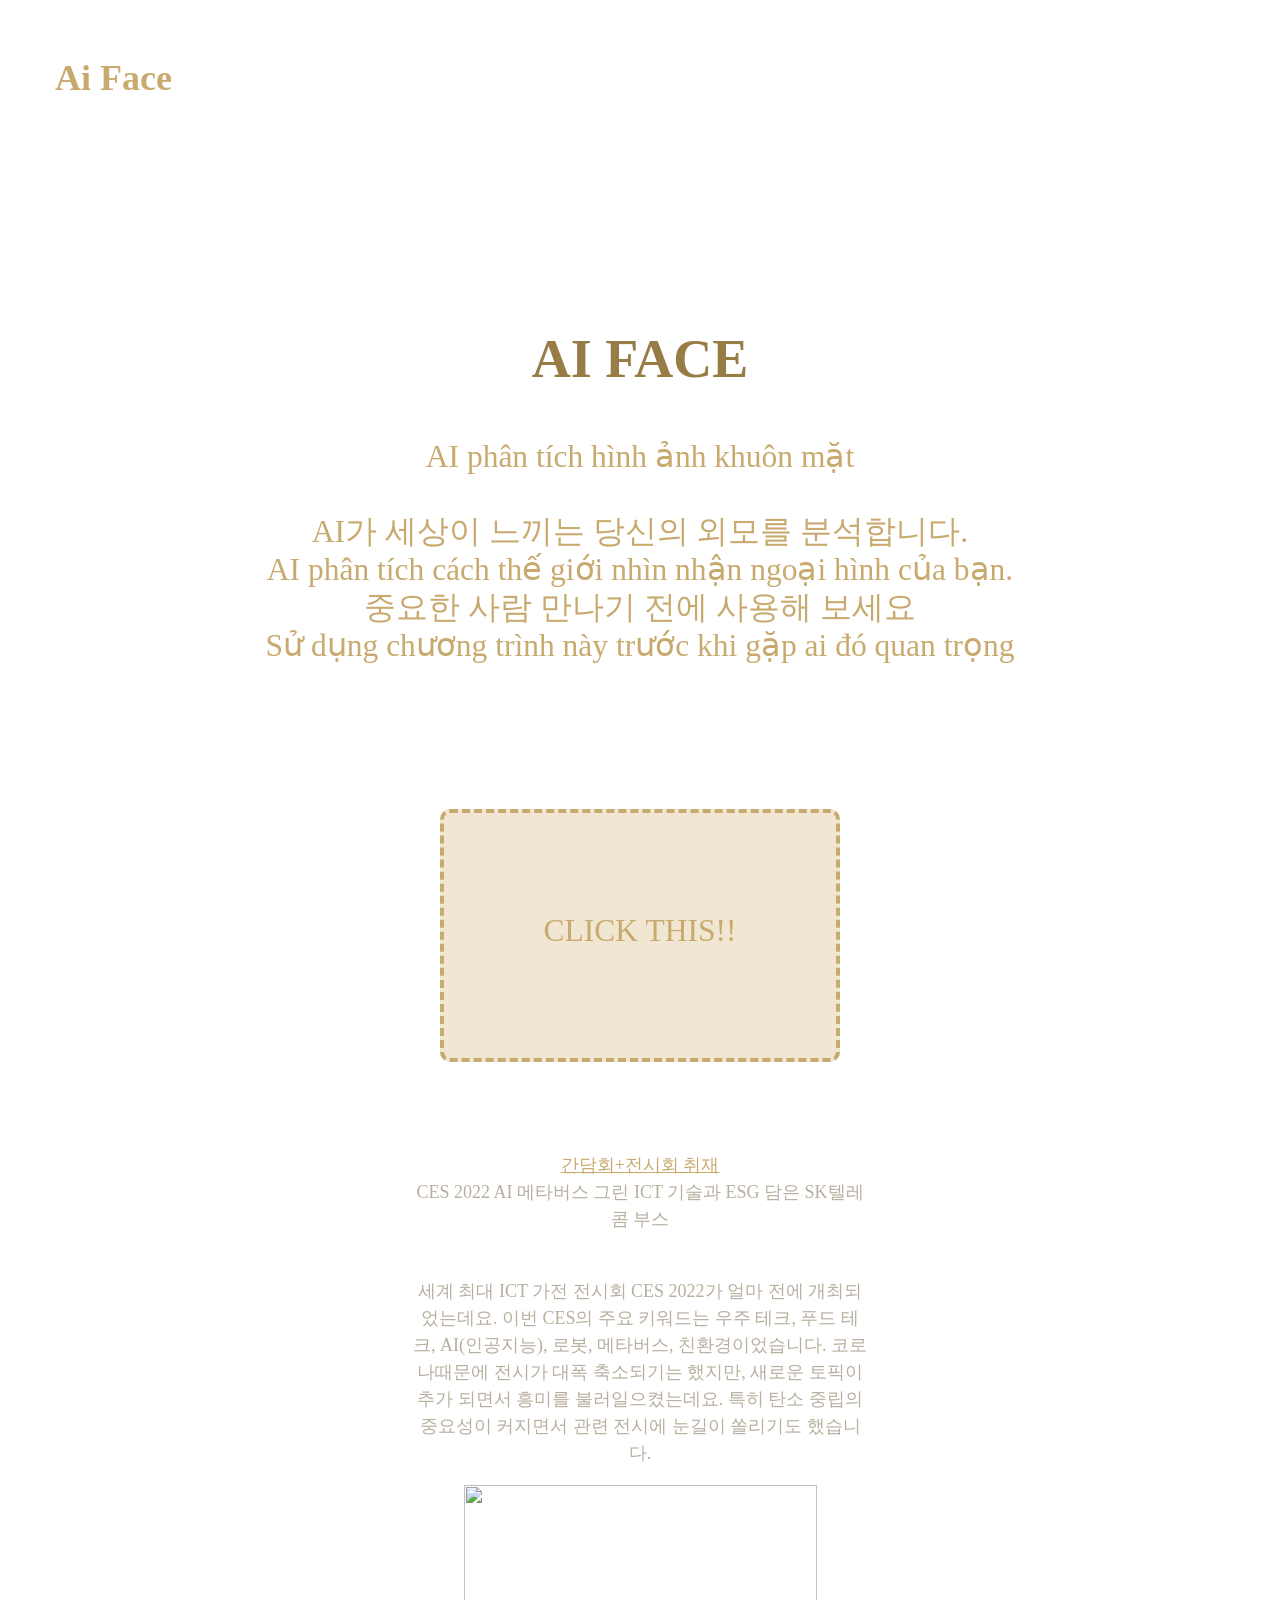
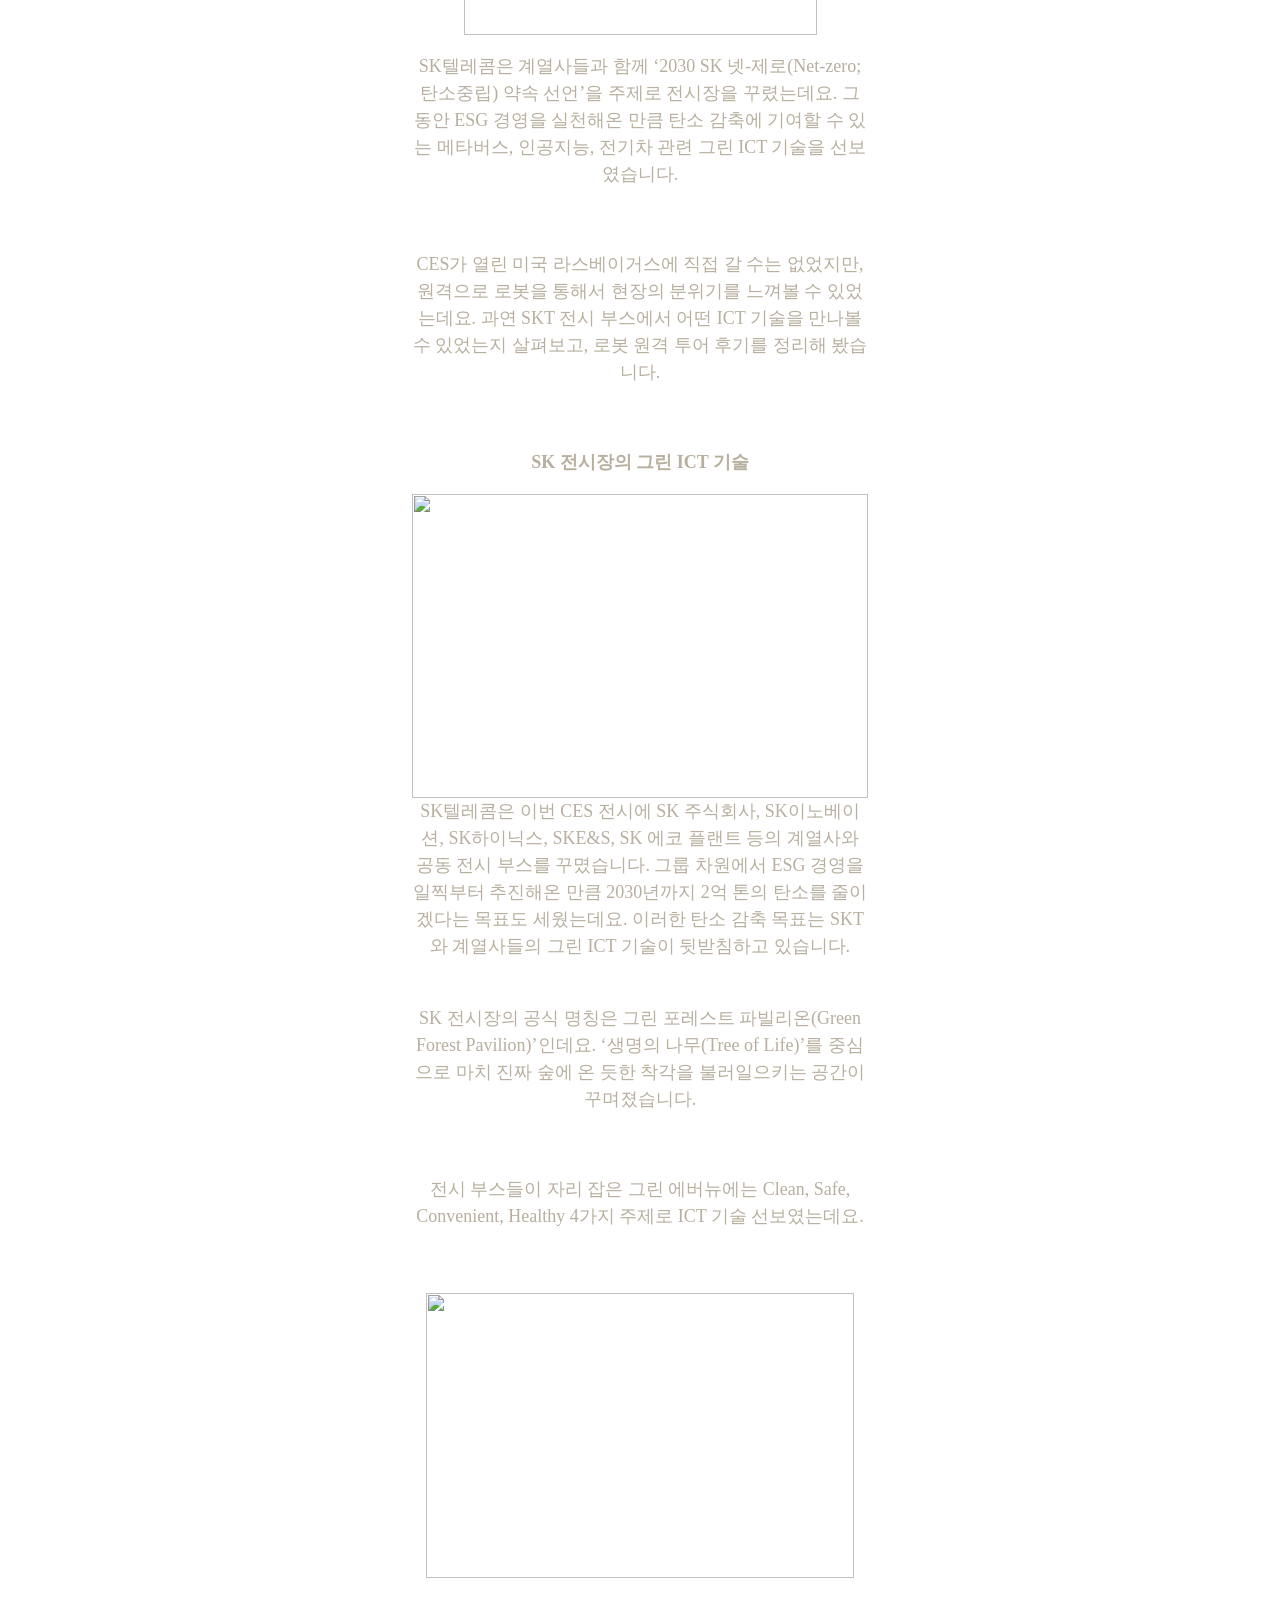
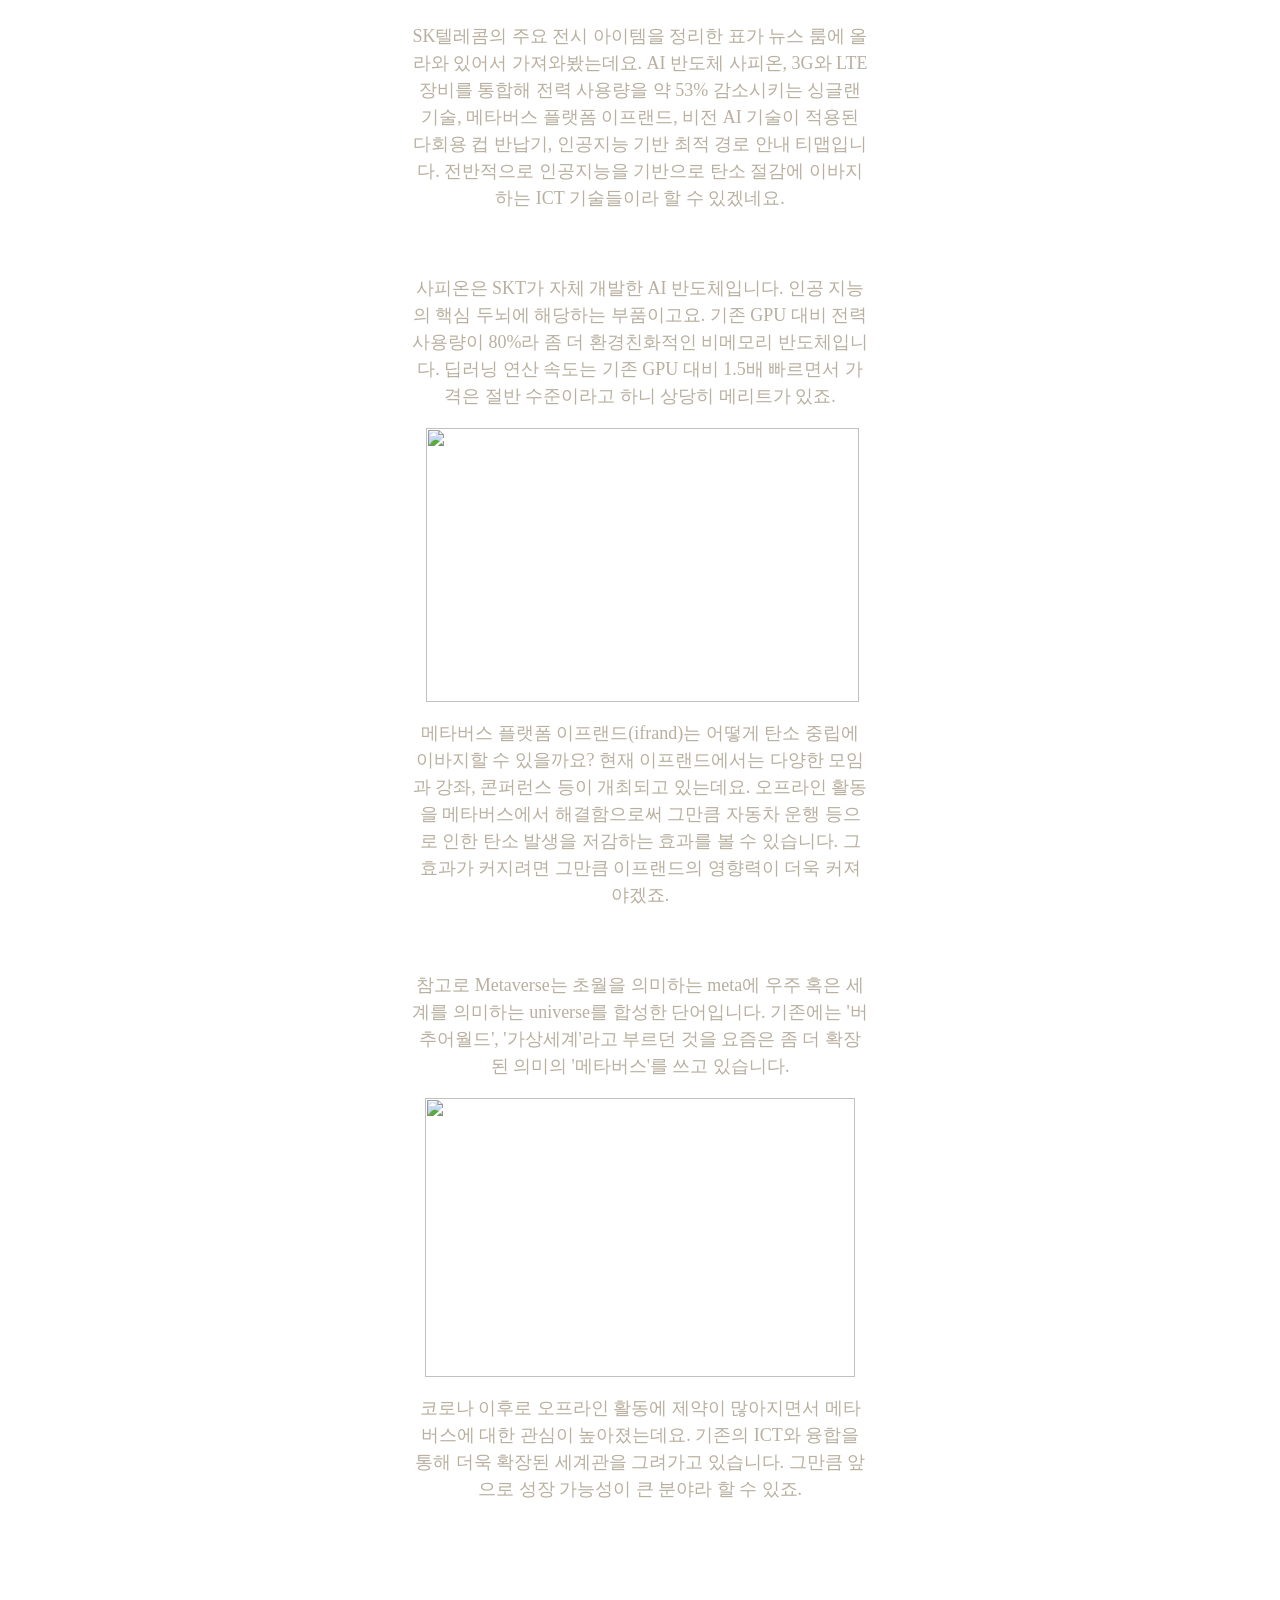
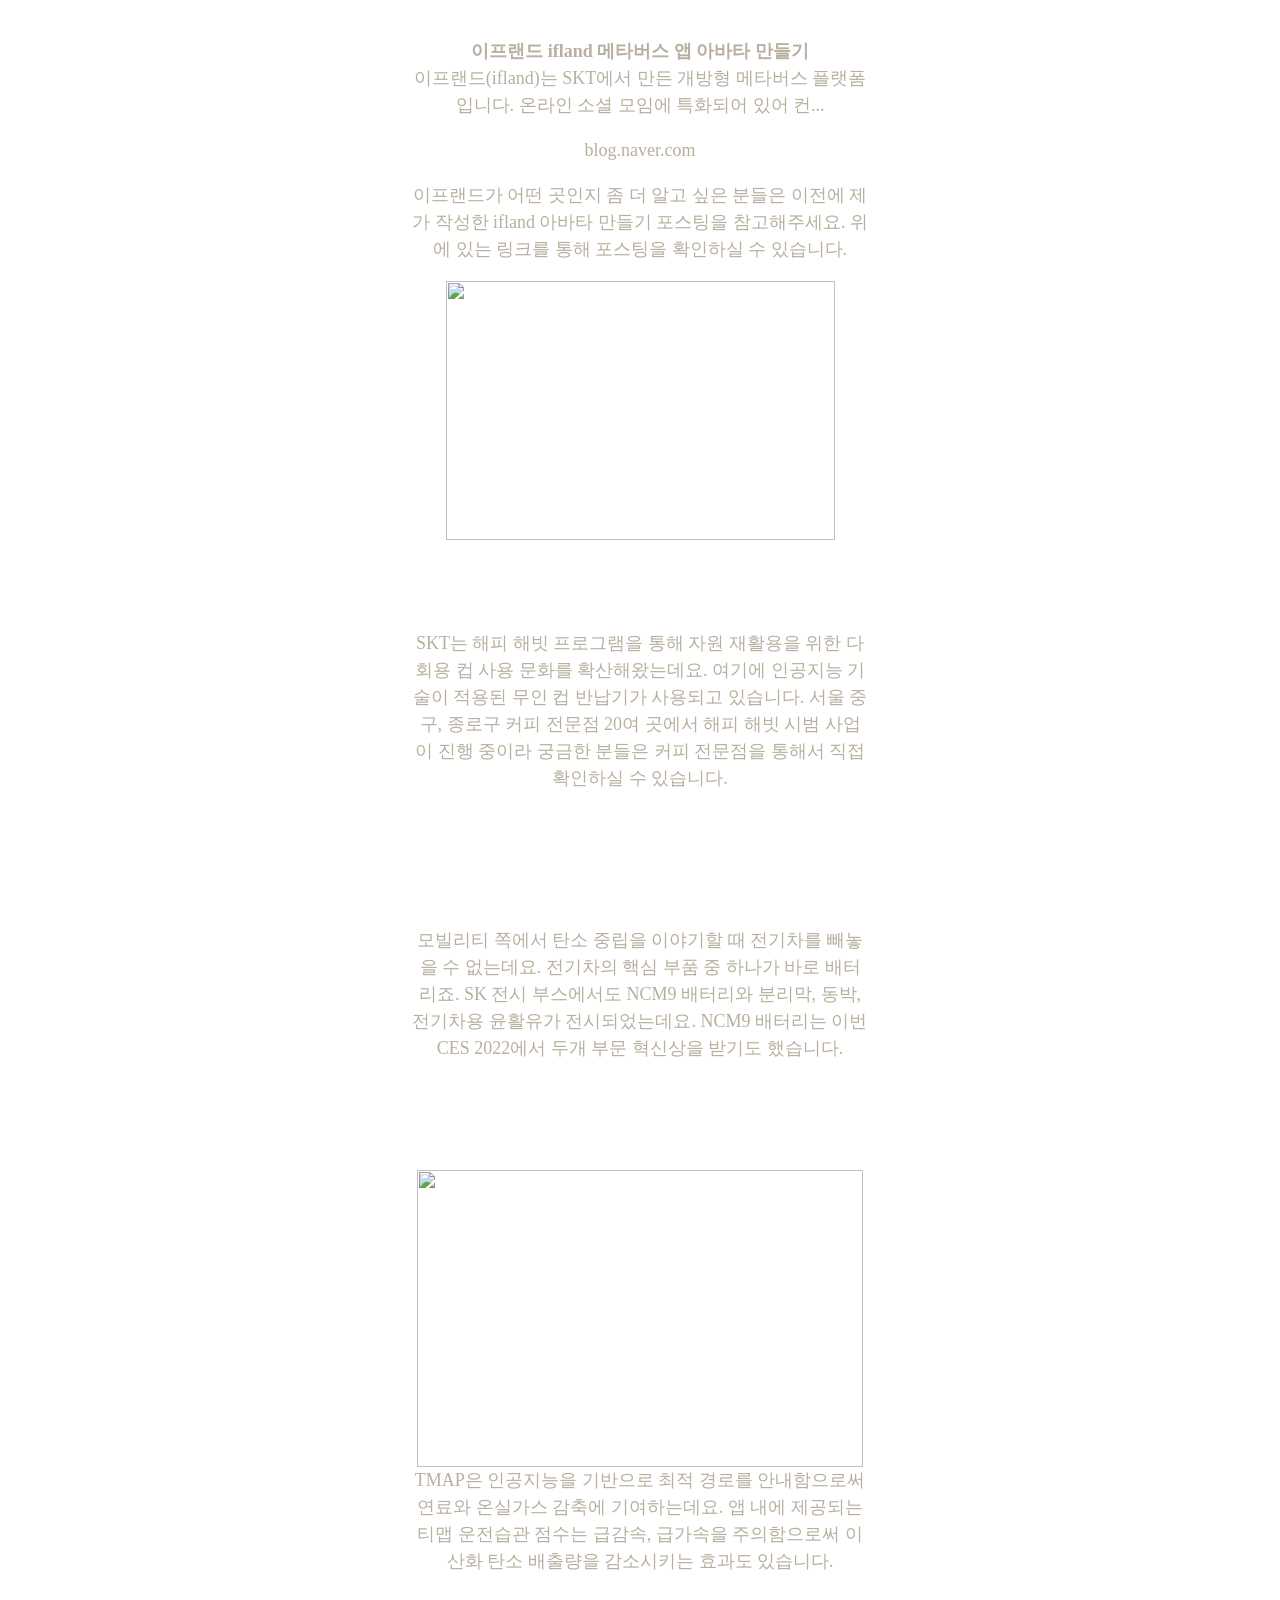
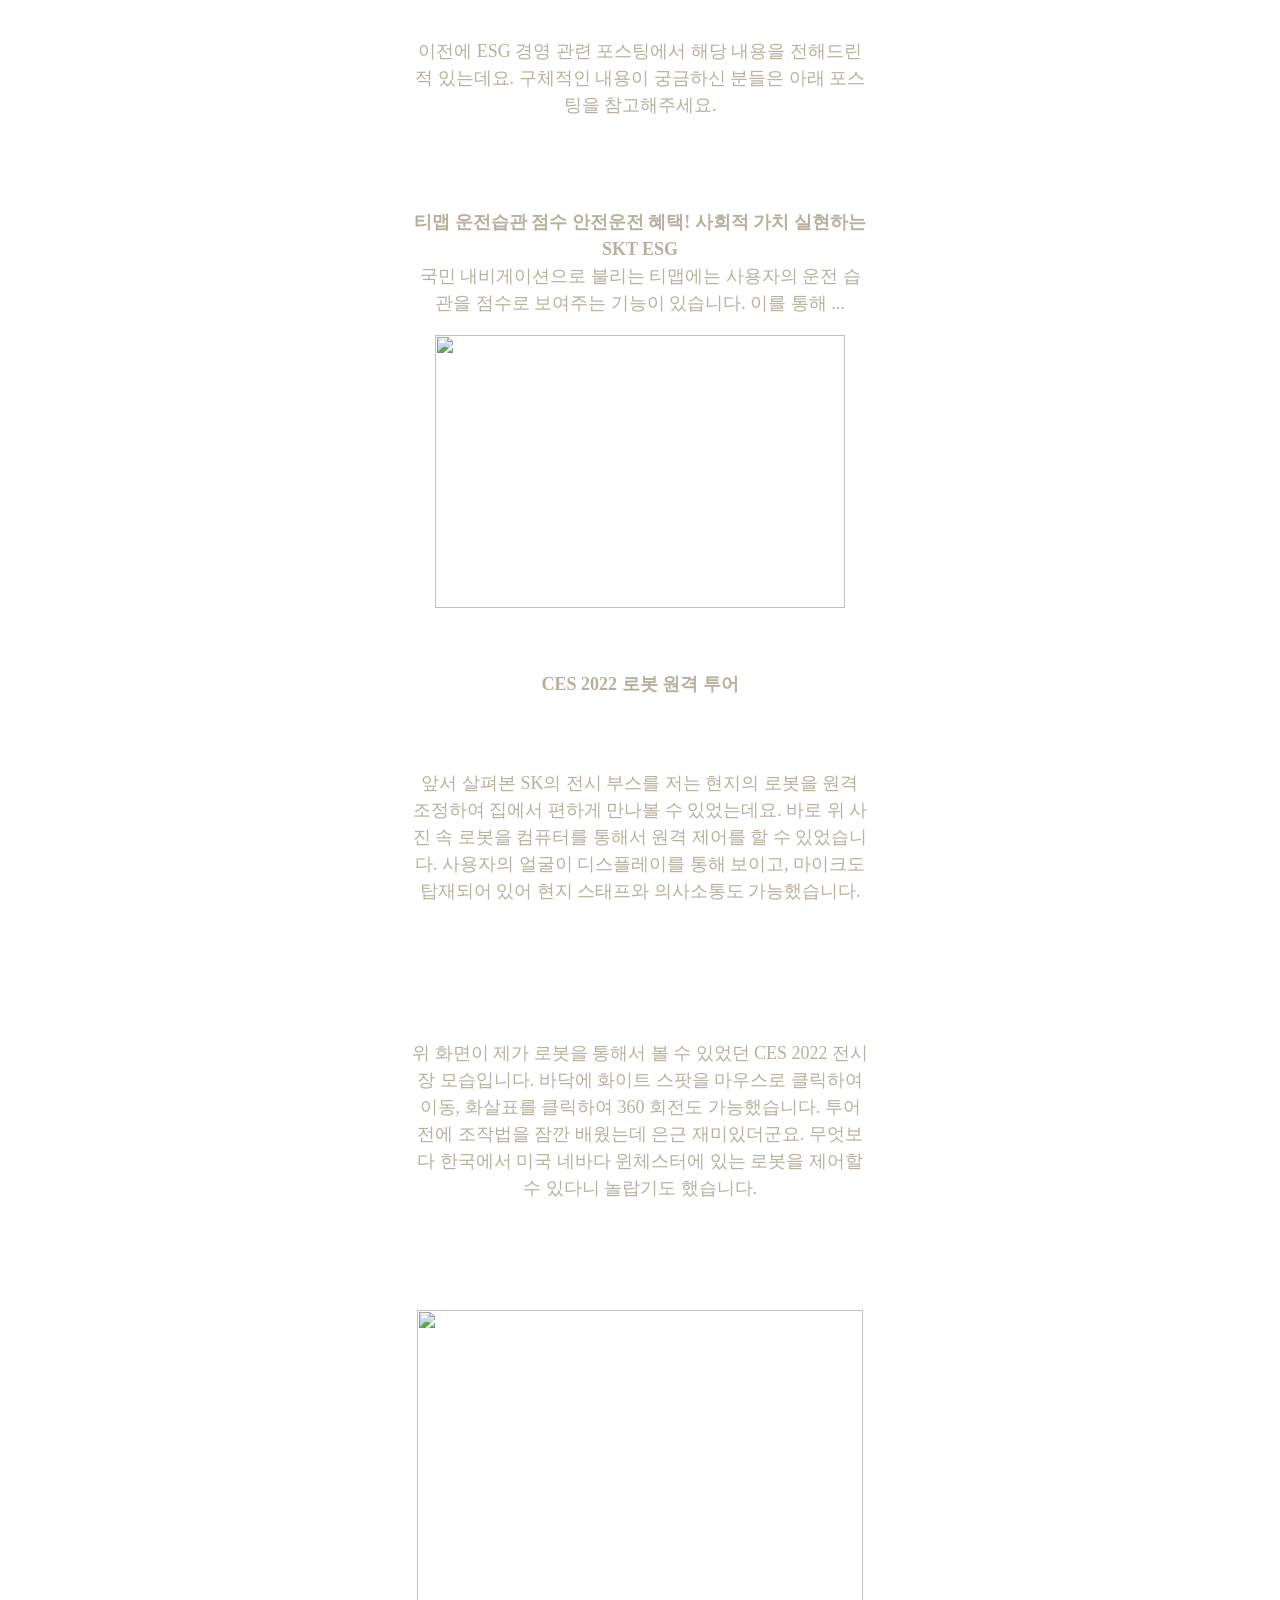
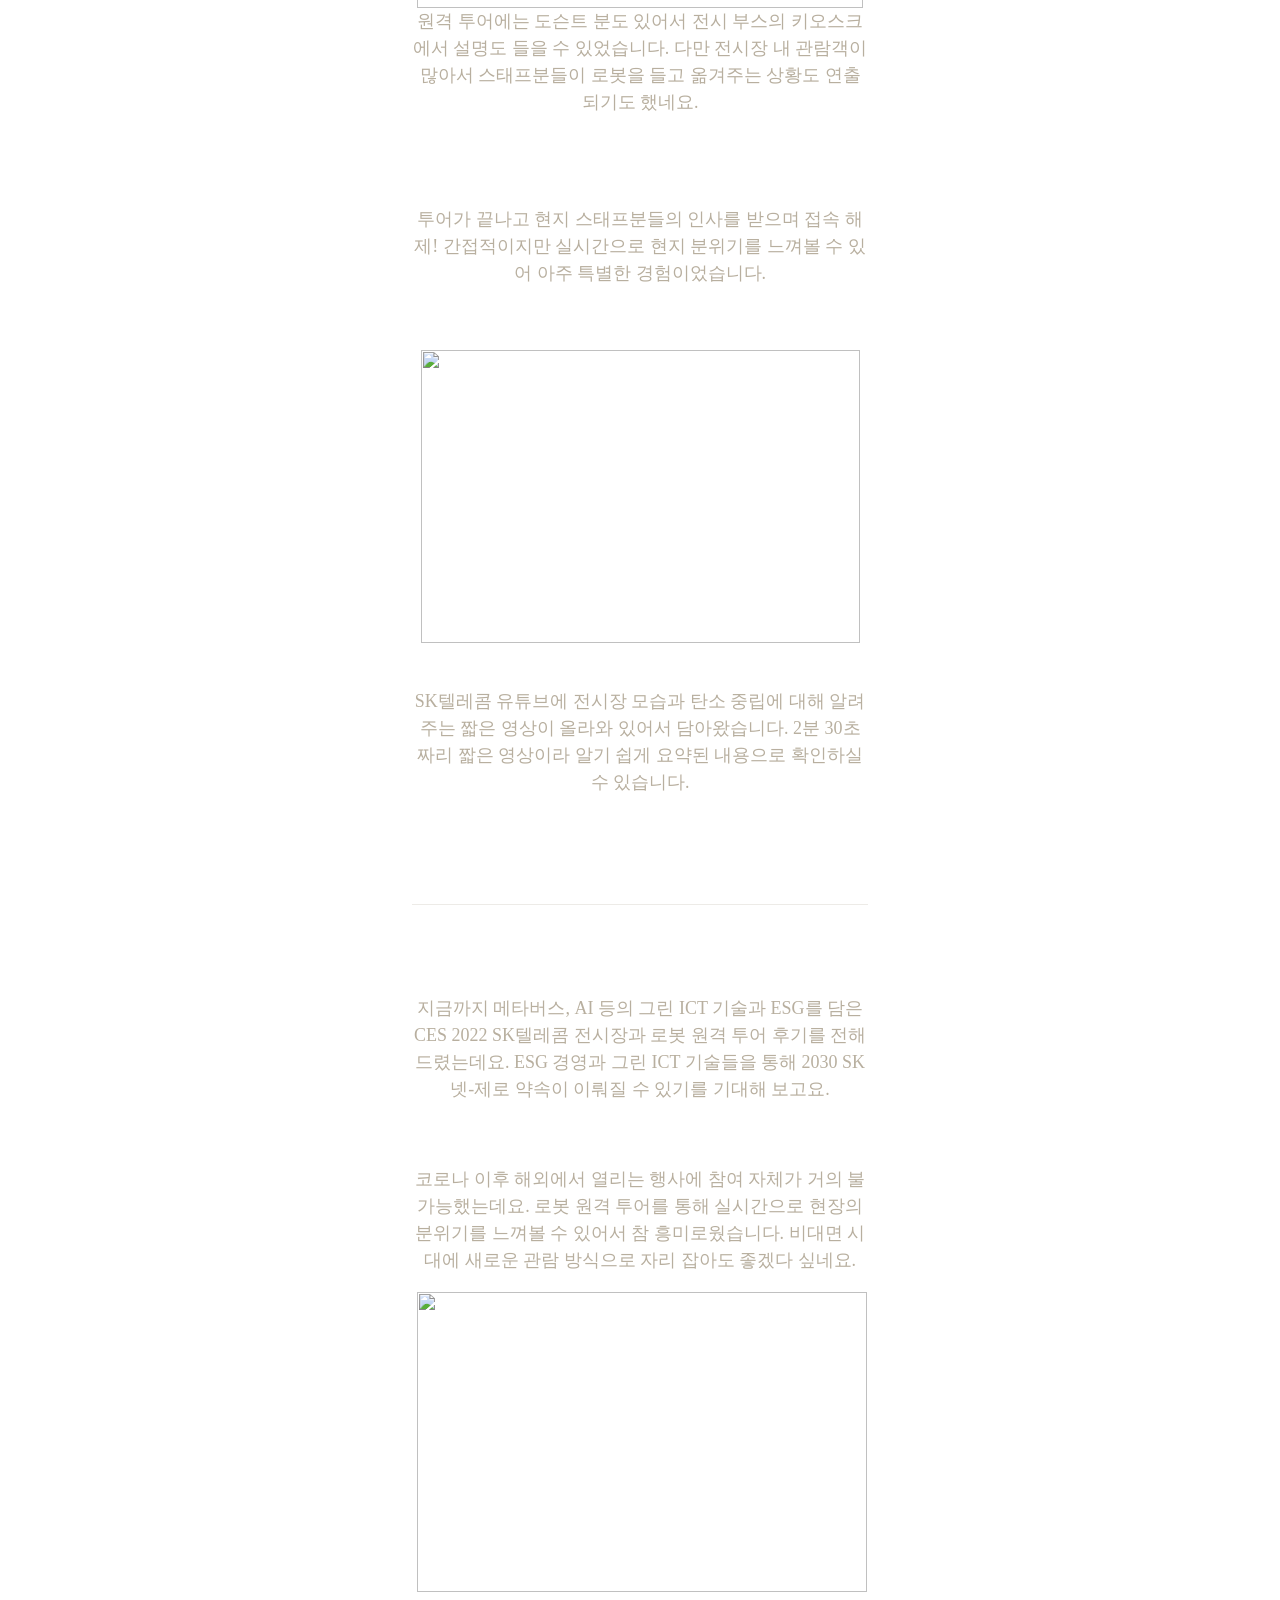
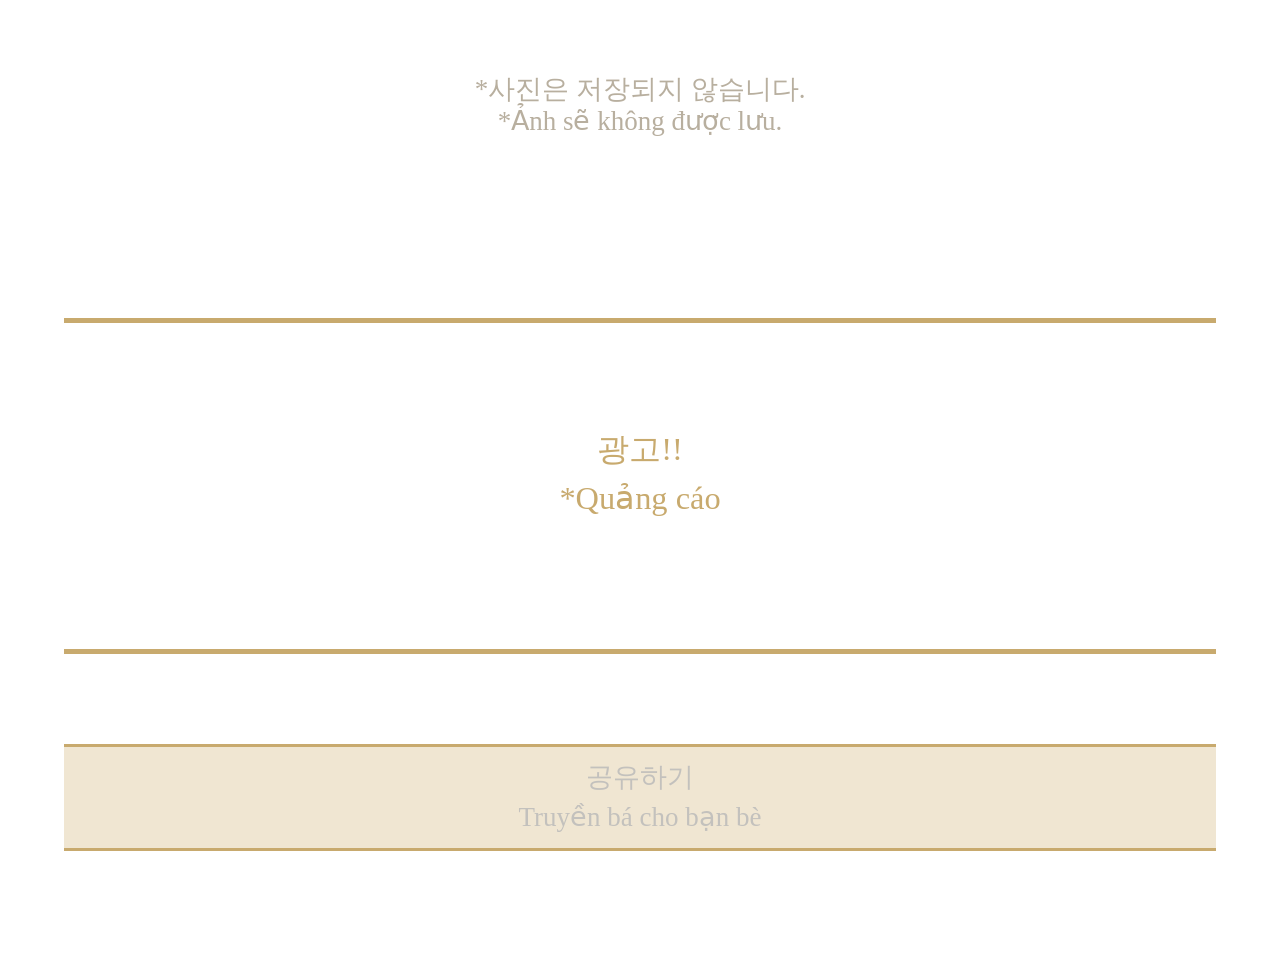
==== commit 21506ad8: "Update index.html" ====
--- a/index.html
+++ b/index.html
@@ -360,690 +360,407 @@
 	
 			    
 	<!-- 	<선이간다>     -------------------------------------------------------------------------------------------------------------                -->	
-			    			<table id="printPost1" class="post-body" cellspacing="0" cellpadding="0" role='presentation'>
-				<tr>
-					<td class="bcl" nowrap="nowrap"></td>
-                    <td class="bcc">
-						
-						
-						
-						
-						
-                        
-                    	
-						<div id="post-view222620980998" class="wrap_rabbit pcol2 _param(1) _postViewArea222620980998">
-							<!-- Rabbit HTML --><div class="se-viewer se-theme-default" lang="ko-KR">
-    <!-- SE_DOC_HEADER_START -->
-    <div class="se-component se-documentTitle se-l-default " id="SE-75342ad5-ff32-439e-8214-c355c96d1de1">
-        <div class="se-component-content">
-            <div class="se-section se-section-documentTitle se-l-default se-section-align-left">
-                <!-- --> 
-<div class="blog2_series">
-	<a href="/PostList.naver?blogId=todshrck&categoryNo=161&from=postList" class="pcol2" onclick="clickcr(this,'pst.category','','',event);">간담회+전시회 취재</a>
-</div>
-<div class="pcol1"> 
-<!-- -->
-                <div class="se-module se-module-text se-title-text">
-                    <p class="se-text-paragraph se-text-paragraph-align-" style="" id="SE-e25fdba5-912d-427b-a9a8-cef35f5fd858"><span style="" class="se-fs- se-ff-" id="SE-2b248574-7669-11ec-a218-115d298c918c"><!-- -->CES 2022 AI 메타버스 그린 ICT 기술과 ESG 담은 SK텔레콤 부스<!-- --></span></p>                </div>
-                <!-- -->
-</div>
-<div class="blog2_container">
-    <span class="writer">
-        <span class="area_profile"><a href="https://blog.naver.com/todshrck" class="link" onclick="clickcr(this,'pst.profile','','',event);" target="_top"><img src="https://blogpfthumb-phinf.pstatic.net/20160704_68/todshrck_1467641338290HOL7S_PNG/02.png?type=s1" class="img" alt="프로파일"></a></span>
-        <span class="nick"><a href="https://blog.naver.com/todshrck" class="link pcol2" onclick="clickcr(this,'pst.username','','',event);" target="_top">망상K</a></span>
-    </span>
-    <i class="dot"> ・ </i>
-	<span class="se_publishDate pcol2">2022. 1. 13. 20:00</span>
-
-</div>
-<div class="blog2_post_function">
-	<a href="#" id="copyBtn_222620980998" class="url pcol2 _setClipboard _returnFalse _se3copybtn _transPosition" title="https://blog.naver.com/todshrck/222620980998" style="cursor:pointer;" >URL 복사</a>
-
-            <a href="#" class="btn_buddy btn_addbuddy pcol2 _buddy_popup_btn _returnFalse" onclick="clickcr(this,'pst.addnei','','',event);"><i class="ico"></i> 이웃추가<i class="aline"></i></a>
-	<div class="overflow_menu" >
-        <a href="#" class="btn_overflow_menu _open_overflowmenu pcol2 _param(222620980998) _returnFalse" role="button" area-haspopup="true" area-expanded="false"><span class="blind">본문 기타 기능</span></a>
-		<div id="overflowmenu-222620980998" class="lyr_overflow_menu" area-hidden="true">
-               <a href="#" onclick="return false;" id="_title_spiButton" class="naver-splugin btn_splugin share _title_share"
-                  data-style="unity"
-                  data-url="https://blog.naver.com/todshrck/222620980998"
-                  data-oninitialize="splugin_oninitialize(1);"
-                  data-me-display="off"
-                  data-likeServiceId="BLOG"
-                  data-likeContentsId="todshrck_222620980998"
-                  data-canonical-url="https://blog.naver.com/todshrck/222620980998"
-                  data-option="{baseElement:'_title_spiButton', layerPosition:'outside-bottom', align:'right', marginLeft:0, marginTop:4}">
-                   공유하기
-                <span class="ico_share _title_share_icon"></span>
-               </a>
-		</div>
-	</div>
-    <input type="text" value="https://blog.naver.com/todshrck/222620980998" alt="url" class="copyTargetUrl" style="display:none;" title="URL 복사">
-</div>
-<!-- -->
-            </div>
-        </div>
-    </div>
-    <!-- B2C 상품 -->
-
-<div class="location_component">
-    <div class="location">
-    </div>
-</div>
-<!-- _BLOG_CONTENTS_HEADER_TAIL -->
-    <!-- SE_DOC_HEADER_END -->
-    <div class="se-main-container">
-                <div class="se-component se-text se-l-default" id="SE-5fa274f8-b057-4dd8-80bd-80f8cabcd4fa">
-                    <div class="se-component-content">
-                        <div class="se-section se-section-text se-l-default">
-                            <div class="se-module se-module-text">
-                                    <!-- SE-TEXT { --><p class="se-text-paragraph se-text-paragraph-align- " style="" id="SE-8de46074-e3fa-41d0-8236-dd8a42ac0ae2"><span style="" class="se-fs-fs16 se-ff-   " id="SE-2b24ac85-7669-11ec-a218-e7bb4b70fe59">세계 최대 ICT 가전 전시회 CES 2022가 얼마 전에 개최되었는데요. 이번 CES의 주요 키워드는 우주 테크, 푸드 테크, AI(인공지능), 로봇, 메타버스, 친환경이었습니다. 코로나때문에 전시가 대폭 축소되기는 했지만, 새로운 토픽이 추가 되면서 흥미를 불러일으켰는데요. 특히 탄소 중립의 중요성이 커지면서  관련 전시에 눈길이 쏠리기도 했습니다. </span></p><!-- } SE-TEXT --><!-- SE-TEXT { --><p class="se-text-paragraph se-text-paragraph-align- " style="" id="SE-092e58bd-d28e-410a-bdad-f6eb1358868e"><span style="" class="se-fs-fs16 se-ff-   " id="SE-2b24d396-7669-11ec-a218-097b00471058">​</span></p><!-- } SE-TEXT --><!-- SE-TEXT { --><p class="se-text-paragraph se-text-paragraph-align- " style="" id="SE-2b24d398-7669-11ec-a218-09fb5159e1a9"><span style="" class="se-fs-fs16 se-ff-   " id="SE-2b24d397-7669-11ec-a218-3fb2dd42c190">​</span></p><!-- } SE-TEXT -->
-                            </div>
-                        </div>
-                    </div>
-                </div>                <div class="se-component se-image se-l-default" id="SE-854f2353-1961-4d46-964b-3a0c718dd904">
-                    <div class="se-component-content se-component-content-fit">
-                        <div class="se-section se-section-image se-l-default se-section-align-" >
-                                <div class="se-module se-module-image" style="">
-                                    <a href="#" class="se-module-image-link __se_image_link __se_link" style="" onclick="return false;" data-linktype="img" data-linkdata='{"id" : "SE-854f2353-1961-4d46-964b-3a0c718dd904", "src" : "https://postfiles.pstatic.net/MjAyMjAxMTRfMjAz/MDAxNjQyMDk5OTkzNDY5.BGXN5p2xspBOzwODP9MGhPJPMqiku5cjVLr24MLedP4g.rKs2yXOmXjdnfMb_U4yZXFAj_1gUWDiyGAaCWFQcgc0g.JPEG.todshrck/00.jpg", "originalWidth" : "966", "originalHeight" : "966", "linkUse" : "false", "link" : ""}'>
-                                        <img src="https://postfiles.pstatic.net/MjAyMjAxMTRfMjAz/MDAxNjQyMDk5OTkzNDY5.BGXN5p2xspBOzwODP9MGhPJPMqiku5cjVLr24MLedP4g.rKs2yXOmXjdnfMb_U4yZXFAj_1gUWDiyGAaCWFQcgc0g.JPEG.todshrck/00.jpg?type=w80_blur" data-lazy-src="https://postfiles.pstatic.net/MjAyMjAxMTRfMjAz/MDAxNjQyMDk5OTkzNDY5.BGXN5p2xspBOzwODP9MGhPJPMqiku5cjVLr24MLedP4g.rKs2yXOmXjdnfMb_U4yZXFAj_1gUWDiyGAaCWFQcgc0g.JPEG.todshrck/00.jpg?type=w966" data-width="886" data-height="886" alt="" class="se-image-resource" />
-                                    </a>
-                                </div>
-                        </div>
-                    </div>
-                </div>
-                <div class="se-component se-text se-l-default" id="SE-da8a3e09-858f-4921-9b79-fd00a854c1eb">
-                    <div class="se-component-content">
-                        <div class="se-section se-section-text se-l-default">
-                            <div class="se-module se-module-text">
-                                    <!-- SE-TEXT { --><p class="se-text-paragraph se-text-paragraph-align- " style="" id="SE-6b2e8b60-eab0-489b-af06-20f5bea5d2fe"><span style="" class="se-fs-fs16 se-ff-   " id="SE-2b24faa9-7669-11ec-a218-c76d2a86e593">​</span></p><!-- } SE-TEXT --><!-- SE-TEXT { --><p class="se-text-paragraph se-text-paragraph-align- " style="" id="SE-0fb6d87a-cee0-4538-813d-d125276922e7"><span style="" class="se-fs-fs16 se-ff-   " id="SE-2b24faaa-7669-11ec-a218-b9ee59a91ebf">SK텔레콤은 계열사들과 함께 ‘2030 SK 넷-제로(Net-zero; 탄소중립) 약속 선언’을 주제로 전시장을 꾸렸는데요. 그동안 ESG 경영을 실천해온 만큼 탄소 감축에 기여할 수 있는 메타버스, 인공지능, 전기차 관련 그린 ICT 기술을 선보였습니다. </span></p><!-- } SE-TEXT --><!-- SE-TEXT { --><p class="se-text-paragraph se-text-paragraph-align- " style="" id="SE-0ece1bf5-d78a-4fdd-90a2-cd36dbd0f6b1"><span style="" class="se-fs-fs16 se-ff-   " id="SE-2b24faab-7669-11ec-a218-39f7f1711f5d">​</span></p><!-- } SE-TEXT --><!-- SE-TEXT { --><p class="se-text-paragraph se-text-paragraph-align- " style="" id="SE-b1e2afae-581c-46f7-aa71-d158ee3e4438"><span style="" class="se-fs-fs16 se-ff-   " id="SE-2b24faac-7669-11ec-a218-cff55e6052e4">CES가 열린 미국 라스베이거스에 직접 갈 수는 없었지만, 원격으로 로봇을 통해서 현장의 분위기를 느껴볼 수 있었는데요. 과연 SKT 전시 부스에서 어떤 ICT 기술을 만나볼 수 있었는지 살펴보고, 로봇 원격 투어 후기를 정리해 봤습니다. </span></p><!-- } SE-TEXT --><!-- SE-TEXT { --><p class="se-text-paragraph se-text-paragraph-align- " style="" id="SE-db426d99-ab6d-4782-84c8-333410e7cd7e"><span style="" class="se-fs-fs16 se-ff-   " id="SE-2b2521bd-7669-11ec-a218-d9d58a3b95ab">​</span></p><!-- } SE-TEXT --><!-- SE-TEXT { --><p class="se-text-paragraph se-text-paragraph-align- " style="" id="SE-2b2521bf-7669-11ec-a218-a1dc74eca1e2"><span style="" class="se-fs-fs16 se-ff-   " id="SE-2b2521be-7669-11ec-a218-01d8502cbe47">​</span></p><!-- } SE-TEXT -->
-                            </div>
-                        </div>
-                    </div>
-                </div>                <div class="se-component se-quotation se-l-quotation_line" id="SE-d51a6dc5-6bc9-409d-99fc-e691c2b1d36e">
-                    <div class="se-component-content">
-                        <div class="se-section se-section-quotation se-l-quotation_line">
-                            <blockquote class="se-quotation-container">
-                                <div class="se-module se-module-text se-quote"><!-- SE-TEXT { --><p class="se-text-paragraph se-text-paragraph-align- " style="" id="SE-5eec6f66-b70d-4f36-8021-e38414be2de5"><span style="" class="se-fs- se-ff-   " id="SE-2b2548d0-7669-11ec-a218-1bb4f0e016e2"><b>SK 전시장의 그린 ICT 기술</b></span></p><!-- } SE-TEXT --></div>
-                            </blockquote>
-                        </div>
-                    </div>
-                </div>
-                <div class="se-component se-image se-l-default" id="SE-3593ddae-7742-4d9c-b950-7377e57725b0">
-                    <div class="se-component-content se-component-content-fit">
-                        <div class="se-section se-section-image se-l-default se-section-align-" >
-                                <div class="se-module se-module-image" style="">
-                                    <a href="#" class="se-module-image-link __se_image_link __se_link" style="" onclick="return false;" data-linktype="img" data-linkdata='{"id" : "SE-3593ddae-7742-4d9c-b950-7377e57725b0", "src" : "https://postfiles.pstatic.net/MjAyMjAxMTNfMjk2/MDAxNjQyMDY5MjY2ODUy.X5Ofhwxsb_3meyagyaoy2AB8JD7V0IADCAMicV-BgC0g.EtiTdeEq-lXUVJpoTvBEtD-ieh_oFM5y0Hms0NRNF88g.JPEG.todshrck/02.jpg", "originalWidth" : "966", "originalHeight" : "644", "linkUse" : "false", "link" : ""}'>
-                                        <img src="https://postfiles.pstatic.net/MjAyMjAxMTNfMjk2/MDAxNjQyMDY5MjY2ODUy.X5Ofhwxsb_3meyagyaoy2AB8JD7V0IADCAMicV-BgC0g.EtiTdeEq-lXUVJpoTvBEtD-ieh_oFM5y0Hms0NRNF88g.JPEG.todshrck/02.jpg?type=w80_blur" data-lazy-src="https://postfiles.pstatic.net/MjAyMjAxMTNfMjk2/MDAxNjQyMDY5MjY2ODUy.X5Ofhwxsb_3meyagyaoy2AB8JD7V0IADCAMicV-BgC0g.EtiTdeEq-lXUVJpoTvBEtD-ieh_oFM5y0Hms0NRNF88g.JPEG.todshrck/02.jpg?type=w966" data-width="886" data-height="590" alt="" class="se-image-resource" />
-                                    </a>
-                                </div>
-                        </div>
-                    </div>
-                </div>
-                <div class="se-component se-text se-l-default" id="SE-89953ab4-d50c-4a61-b03c-08c7997098c2">
-                    <div class="se-component-content">
-                        <div class="se-section se-section-text se-l-default">
-                            <div class="se-module se-module-text">
-                                    <!-- SE-TEXT { --><p class="se-text-paragraph se-text-paragraph-align- " style="" id="SE-a4300526-0b42-458a-8693-25834cb818b6"><span style="" class="se-fs-fs16 se-ff-   " id="SE-2b256fe1-7669-11ec-a218-4d1a89314f70">SK텔레콤은 이번 CES 전시에 SK 주식회사, SK이노베이션, SK하이닉스, SKE&amp;S, SK 에코 플랜트 등의 계열사와 공동 전시 부스를 꾸몄습니다. 그룹 차원에서 ESG 경영을 일찍부터 추진해온 만큼 2030년까지 2억 톤의 탄소를 줄이겠다는 목표도 세웠는데요. 이러한 탄소 감축 목표는 SKT와 계열사들의 그린 ICT 기술이 뒷받침하고 있습니다. </span></p><!-- } SE-TEXT --><!-- SE-TEXT { --><p class="se-text-paragraph se-text-paragraph-align- " style="" id="SE-84133004-2468-4a75-bc51-5a83e3b4398d"><span style="" class="se-fs-fs16 se-ff-   " id="SE-2b256fe2-7669-11ec-a218-9dcbc8056f95">​</span></p><!-- } SE-TEXT --><!-- SE-TEXT { --><p class="se-text-paragraph se-text-paragraph-align- " style="" id="SE-2b256fe4-7669-11ec-a218-87d3027395e0"><span style="" class="se-fs-fs16 se-ff-   " id="SE-2b256fe3-7669-11ec-a218-939230c7c9e2">​</span></p><!-- } SE-TEXT -->
-                            </div>
-                        </div>
-                    </div>
-                </div>                <div class="se-component se-image se-l-default" id="SE-c23146b2-9f29-47e4-9680-3b764d89df8c">
-                    <div class="se-component-content se-component-content-fit">
-                        <div class="se-section se-section-image se-l-default se-section-align-" >
-                                <div class="se-module se-module-image" style="">
-                                    <a href="#" class="se-module-image-link __se_image_link __se_link" style="" onclick="return false;" data-linktype="img" data-linkdata='{"id" : "SE-c23146b2-9f29-47e4-9680-3b764d89df8c", "src" : "https://postfiles.pstatic.net/MjAyMjAxMTNfOTYg/MDAxNjQyMDY5OTE0NDc5.2mCWbVyJmbh0m98gRMU7M33KfLj3-L2Wcuf2NzZosIwg.4aJ38qi9_HeZp0_UNPKcw-OXg6cRILA_K57_1Sry0vwg.JPEG.todshrck/04.jpg", "originalWidth" : "966", "originalHeight" : "644", "linkUse" : "false", "link" : ""}'>
-                                        <img src="https://postfiles.pstatic.net/MjAyMjAxMTNfOTYg/MDAxNjQyMDY5OTE0NDc5.2mCWbVyJmbh0m98gRMU7M33KfLj3-L2Wcuf2NzZosIwg.4aJ38qi9_HeZp0_UNPKcw-OXg6cRILA_K57_1Sry0vwg.JPEG.todshrck/04.jpg?type=w80_blur" data-lazy-src="https://postfiles.pstatic.net/MjAyMjAxMTNfOTYg/MDAxNjQyMDY5OTE0NDc5.2mCWbVyJmbh0m98gRMU7M33KfLj3-L2Wcuf2NzZosIwg.4aJ38qi9_HeZp0_UNPKcw-OXg6cRILA_K57_1Sry0vwg.JPEG.todshrck/04.jpg?type=w966" data-width="886" data-height="590" alt="" class="se-image-resource" />
-                                    </a>
-                                </div>
-                        </div>
-                    </div>
-                </div>
-                <div class="se-component se-image se-l-default" id="SE-7a7777fe-7758-47e5-95fe-f7811bc7a028">
-                    <div class="se-component-content se-component-content-fit">
-                        <div class="se-section se-section-image se-l-default se-section-align-" >
-                                <div class="se-module se-module-image" style="">
-                                    <a href="#" class="se-module-image-link __se_image_link __se_link" style="" onclick="return false;" data-linktype="img" data-linkdata='{"id" : "SE-7a7777fe-7758-47e5-95fe-f7811bc7a028", "src" : "https://postfiles.pstatic.net/MjAyMjAxMTNfMjA5/MDAxNjQyMDY5OTE0MjQw.EDI5xYYRUhqXH4G07H3HaguCECacBhFPB3ffyeWitBgg.jWgNYK0gi-gHRyBOWobljXUkM3jzV7jLWfSFwSCT6Hwg.JPEG.todshrck/03.jpg", "originalWidth" : "966", "originalHeight" : "612", "linkUse" : "false", "link" : ""}'>
-                                        <img src="https://postfiles.pstatic.net/MjAyMjAxMTNfMjA5/MDAxNjQyMDY5OTE0MjQw.EDI5xYYRUhqXH4G07H3HaguCECacBhFPB3ffyeWitBgg.jWgNYK0gi-gHRyBOWobljXUkM3jzV7jLWfSFwSCT6Hwg.JPEG.todshrck/03.jpg?type=w80_blur" data-lazy-src="https://postfiles.pstatic.net/MjAyMjAxMTNfMjA5/MDAxNjQyMDY5OTE0MjQw.EDI5xYYRUhqXH4G07H3HaguCECacBhFPB3ffyeWitBgg.jWgNYK0gi-gHRyBOWobljXUkM3jzV7jLWfSFwSCT6Hwg.JPEG.todshrck/03.jpg?type=w966" data-width="886" data-height="561" alt="" class="se-image-resource" />
-                                    </a>
-                                </div>
-                        </div>
-                    </div>
-                </div>
-                <div class="se-component se-text se-l-default" id="SE-d35ae9bf-2c7e-415e-88ed-b5a8d7adde37">
-                    <div class="se-component-content">
-                        <div class="se-section se-section-text se-l-default">
-                            <div class="se-module se-module-text">
-                                    <!-- SE-TEXT { --><p class="se-text-paragraph se-text-paragraph-align- " style="" id="SE-1dbb6729-7357-48f9-897a-0b2991bec7ca"><span style="" class="se-fs-fs16 se-ff-   " id="SE-2b2596f5-7669-11ec-a218-27cd191cd464">SK 전시장의 공식 명칭은 그린 포레스트 파빌리온(Green Forest Pavilion)’인데요. ‘생명의 나무(Tree of Life)’를 중심으로 마치 진짜 숲에 온 듯한 착각을 불러일으키는 공간이 꾸며졌습니다. </span></p><!-- } SE-TEXT --><!-- SE-TEXT { --><p class="se-text-paragraph se-text-paragraph-align- " style="" id="SE-96adec96-ea4b-49a1-af57-a763578577bf"><span style="" class="se-fs-fs16 se-ff-   " id="SE-2b25be06-7669-11ec-a218-15a3f1b93eb0">​</span></p><!-- } SE-TEXT --><!-- SE-TEXT { --><p class="se-text-paragraph se-text-paragraph-align- " style="" id="SE-83bb2974-6ec5-4a1e-a037-607cb613f75c"><span style="" class="se-fs-fs16 se-ff-   " id="SE-2b25be07-7669-11ec-a218-27f4bee69fd4">전시 부스들이 자리 잡은 그린 에버뉴에는 Clean, Safe, Convenient, Healthy 4가지 주제로 ICT 기술 선보였는데요. </span></p><!-- } SE-TEXT --><!-- SE-TEXT { --><p class="se-text-paragraph se-text-paragraph-align- " style="" id="SE-f7a6a764-eb5a-4b74-9c5b-a7a175a21847"><span style="" class="se-fs-fs16 se-ff-   " id="SE-2b25be08-7669-11ec-a218-edfe5e2bc3f7">​</span></p><!-- } SE-TEXT --><!-- SE-TEXT { --><p class="se-text-paragraph se-text-paragraph-align- " style="" id="SE-2b25be0a-7669-11ec-a218-813116582ab0"><span style="" class="se-fs-fs16 se-ff-   " id="SE-2b25be09-7669-11ec-a218-4f41a82d76ae">​</span></p><!-- } SE-TEXT -->
-                            </div>
-                        </div>
-                    </div>
-                </div>                <div class="se-component se-image se-l-default" id="SE-1932f2be-f139-415f-b69d-125b0bf5aef2">
-                    <div class="se-component-content se-component-content-fit">
-                        <div class="se-section se-section-image se-l-default se-section-align-" >
-                                <div class="se-module se-module-image" style="">
-                                    <a href="#" class="se-module-image-link __se_image_link __se_link" style="" onclick="return false;" data-linktype="img" data-linkdata='{"id" : "SE-1932f2be-f139-415f-b69d-125b0bf5aef2", "src" : "https://postfiles.pstatic.net/MjAyMjAxMTNfODcg/MDAxNjQyMDY5OTEzODYy.QKUX4HYKLtSnKp7ZGgZzkB3C-KCvu1B08BBqNM1PDgwg.OkY751xgD-ue0NZqjZCsHzBracifA3yJp7deaHUqgZsg.JPEG.todshrck/05.jpg", "originalWidth" : "1060", "originalHeight" : "685", "linkUse" : "false", "link" : ""}'>
-                                        <img src="https://postfiles.pstatic.net/MjAyMjAxMTNfODcg/MDAxNjQyMDY5OTEzODYy.QKUX4HYKLtSnKp7ZGgZzkB3C-KCvu1B08BBqNM1PDgwg.OkY751xgD-ue0NZqjZCsHzBracifA3yJp7deaHUqgZsg.JPEG.todshrck/05.jpg?type=w80_blur" data-lazy-src="https://postfiles.pstatic.net/MjAyMjAxMTNfODcg/MDAxNjQyMDY5OTEzODYy.QKUX4HYKLtSnKp7ZGgZzkB3C-KCvu1B08BBqNM1PDgwg.OkY751xgD-ue0NZqjZCsHzBracifA3yJp7deaHUqgZsg.JPEG.todshrck/05.jpg?type=w966" data-width="886" data-height="572" alt="" class="se-image-resource" />
-                                    </a>
-                                </div>
-                            <div class="se-module se-module-text se-caption"><p class="se-text-paragraph se-text-paragraph-align- " style="" id="SE-209e8f82-c903-41cb-8c64-31693b0f89d5"><span style="" class="se-fs- se-ff-   " id="SE-2b260c2b-7669-11ec-a218-cff3f9ca8c21">출처 : SKT 뉴스룸 </span><span style="" class="se-fs- se-ff-   " id="SE-2b260c2c-7669-11ec-a218-3d6824bec196"><a href="https://news.sktelecom.com/" class="se-link" target="_blank">https://news.sktelecom.com/</a></span></p></div>
-                        </div>
-                    </div>
-                </div>
-                <div class="se-component se-text se-l-default" id="SE-a83a1d3e-65c8-42c3-80c8-d74121cf6b09">
-                    <div class="se-component-content">
-                        <div class="se-section se-section-text se-l-default">
-                            <div class="se-module se-module-text">
-                                    <!-- SE-TEXT { --><p class="se-text-paragraph se-text-paragraph-align- " style="" id="SE-e1411c44-2179-4fde-bb93-1b50c58a1e8f"><span style="" class="se-fs-fs16 se-ff-   " id="SE-2b26333d-7669-11ec-a218-e73cce0cc9d8">SK텔레콤의 주요 전시 아이템을 정리한 표가 뉴스 룸에 올라와 있어서 가져와봤는데요. AI 반도체 사피온, 3G와 LTE 장비를 통합해 전력 사용량을 약 53% 감소시키는 싱글랜 기술, 메타버스 플랫폼 이프랜드, 비전 AI 기술이 적용된 다회용 컵 반납기, 인공지능 기반 최적 경로 안내 티맵입니다. 전반적으로 인공지능을 기반으로 탄소 절감에 이바지하는 ICT 기술들이라 할 수 있겠네요.</span></p><!-- } SE-TEXT --><!-- SE-TEXT { --><p class="se-text-paragraph se-text-paragraph-align- " style="" id="SE-fc7c47a1-a4be-4efa-8a01-5b028e795014"><span style="" class="se-fs-fs16 se-ff-   " id="SE-2b26333e-7669-11ec-a218-0970478e8f84">​</span></p><!-- } SE-TEXT --><!-- SE-TEXT { --><p class="se-text-paragraph se-text-paragraph-align- " style="" id="SE-2b263340-7669-11ec-a218-896efef43093"><span style="" class="se-fs-fs16 se-ff-   " id="SE-2b26333f-7669-11ec-a218-fdebc0bbc0ed">​</span></p><!-- } SE-TEXT -->
-                            </div>
-                        </div>
-                    </div>
-                </div>                <div class="se-component se-image se-l-default" id="SE-b0f38d4b-2acc-40d6-adf0-1aed5f773bb2">
-                    <div class="se-component-content se-component-content-fit">
-                        <div class="se-section se-section-image se-l-default se-section-align-" >
-                                <div class="se-module se-module-image" style="">
-                                    <a href="#" class="se-module-image-link __se_image_link __se_link" style="" onclick="return false;" data-linktype="img" data-linkdata='{"id" : "SE-b0f38d4b-2acc-40d6-adf0-1aed5f773bb2", "src" : "https://postfiles.pstatic.net/MjAyMjAxMTNfMTk3/MDAxNjQyMDY5OTE0MTg1.sCspUQ_B65xSIlMvDpNPbSABaL9KloYBEpalYnBYQ6Ag.jILTyO5aXrGmQyrjUCmm_IWxUMAL6UqUSY2n84Am-dsg.JPEG.todshrck/07.jpg", "originalWidth" : "966", "originalHeight" : "644", "linkUse" : "false", "link" : ""}'>
-                                        <img src="https://postfiles.pstatic.net/MjAyMjAxMTNfMTk3/MDAxNjQyMDY5OTE0MTg1.sCspUQ_B65xSIlMvDpNPbSABaL9KloYBEpalYnBYQ6Ag.jILTyO5aXrGmQyrjUCmm_IWxUMAL6UqUSY2n84Am-dsg.JPEG.todshrck/07.jpg?type=w80_blur" data-lazy-src="https://postfiles.pstatic.net/MjAyMjAxMTNfMTk3/MDAxNjQyMDY5OTE0MTg1.sCspUQ_B65xSIlMvDpNPbSABaL9KloYBEpalYnBYQ6Ag.jILTyO5aXrGmQyrjUCmm_IWxUMAL6UqUSY2n84Am-dsg.JPEG.todshrck/07.jpg?type=w966" data-width="886" data-height="590" alt="" class="se-image-resource" />
-                                    </a>
-                                </div>
-                        </div>
-                    </div>
-                </div>
-                <div class="se-component se-text se-l-default" id="SE-4877cb0a-fa6a-4b1c-8fe5-4ab649ef49bc">
-                    <div class="se-component-content">
-                        <div class="se-section se-section-text se-l-default">
-                            <div class="se-module se-module-text">
-                                    <!-- SE-TEXT { --><p class="se-text-paragraph se-text-paragraph-align- " style="" id="SE-dc4a8aaf-ccf6-4058-ba02-6320b8ae3a1f"><span style="" class="se-fs-fs16 se-ff-   " id="SE-2b265a51-7669-11ec-a218-87946a9ca0dd">사피온은 SKT가 자체 개발한 AI 반도체입니다. 인공 지능의 핵심 두뇌에 해당하는 부품이고요. 기존 GPU 대비 전력 사용량이 80%라 좀 더 환경친화적인 비메모리 반도체입니다. 딥러닝 연산 속도는 기존 GPU 대비 1.5배 빠르면서 가격은 절반 수준이라고 하니 상당히 메리트가 있죠. </span></p><!-- } SE-TEXT --><!-- SE-TEXT { --><p class="se-text-paragraph se-text-paragraph-align- " style="" id="SE-538973c8-4c96-44c4-9957-a302b5f4381b"><span style="" class="se-fs-fs16 se-ff-   " id="SE-2b265a52-7669-11ec-a218-cd35e065aa08">​</span></p><!-- } SE-TEXT --><!-- SE-TEXT { --><p class="se-text-paragraph se-text-paragraph-align- " style="" id="SE-2b268164-7669-11ec-a218-dd22b80ac726"><span style="" class="se-fs-fs16 se-ff-   " id="SE-2b265a53-7669-11ec-a218-77e0189aafad">​</span></p><!-- } SE-TEXT -->
-                            </div>
-                        </div>
-                    </div>
-                </div>                <div class="se-component se-image se-l-default" id="SE-3afd345c-2326-4ea1-9580-59fff084d1a3">
-                    <div class="se-component-content se-component-content-fit">
-                        <div class="se-section se-section-image se-l-default se-section-align-" >
-                                <div class="se-module se-module-image" style="">
-                                    <a href="#" class="se-module-image-link __se_image_link __se_link" style="" onclick="return false;" data-linktype="img" data-linkdata='{"id" : "SE-3afd345c-2326-4ea1-9580-59fff084d1a3", "src" : "https://postfiles.pstatic.net/MjAyMjAxMTNfNTMg/MDAxNjQyMDY5OTE0ODgy.I-aGfoBSxUUvVxyPQzPx7MCjWrjzqYuwX84zzacQU2kg.XZPsaPic5JqeCsmxJKx0IITzuNUm9Vy2rfxEETexdqIg.JPEG.todshrck/10.jpg", "originalWidth" : "966", "originalHeight" : "644", "linkUse" : "false", "link" : ""}'>
-                                        <img src="https://postfiles.pstatic.net/MjAyMjAxMTNfNTMg/MDAxNjQyMDY5OTE0ODgy.I-aGfoBSxUUvVxyPQzPx7MCjWrjzqYuwX84zzacQU2kg.XZPsaPic5JqeCsmxJKx0IITzuNUm9Vy2rfxEETexdqIg.JPEG.todshrck/10.jpg?type=w80_blur" data-lazy-src="https://postfiles.pstatic.net/MjAyMjAxMTNfNTMg/MDAxNjQyMDY5OTE0ODgy.I-aGfoBSxUUvVxyPQzPx7MCjWrjzqYuwX84zzacQU2kg.XZPsaPic5JqeCsmxJKx0IITzuNUm9Vy2rfxEETexdqIg.JPEG.todshrck/10.jpg?type=w966" data-width="886" data-height="590" alt="" class="se-image-resource" />
-                                    </a>
-                                </div>
-                        </div>
-                    </div>
-                </div>
-                <div class="se-component se-text se-l-default" id="SE-3da22b5c-daf0-43c7-972f-9f9366936a08">
-                    <div class="se-component-content">
-                        <div class="se-section se-section-text se-l-default">
-                            <div class="se-module se-module-text">
-                                    <!-- SE-TEXT { --><p class="se-text-paragraph se-text-paragraph-align- " style="" id="SE-b2b26f8f-ebb6-4a9b-969b-25f2bdd3c104"><span style="" class="se-fs-fs16 se-ff-   " id="SE-2b268165-7669-11ec-a218-472b757bb2a2">메타버스 플랫폼 이프랜드(ifrand)는 어떻게 탄소 중립에 이바지할 수 있을까요? 현재 이프랜드에서는 다양한 모임과 강좌, 콘퍼런스 등이 개최되고 있는데요. 오프라인 활동을 메타버스에서 해결함으로써 그만큼 자동차 운행 등으로 인한 탄소 발생을 저감하는 효과를 볼 수 있습니다. 그 효과가 커지려면 그만큼 이프랜드의 영향력이 더욱 커져야겠죠. </span></p><!-- } SE-TEXT --><!-- SE-TEXT { --><p class="se-text-paragraph se-text-paragraph-align- " style="" id="SE-5c5728f6-021b-493f-b3a7-50a857fd9142"><span style="" class="se-fs-fs16 se-ff-   " id="SE-43c52d56-246f-431b-bf78-d5d2beba99a4">​</span></p><!-- } SE-TEXT --><!-- SE-TEXT { --><p class="se-text-paragraph se-text-paragraph-align- " style="" id="SE-53b33b54-4d98-4737-b2f1-27c05a7937ee"><span style="" class="se-fs-fs16 se-ff-   " id="SE-35c176b6-2d76-4a1a-a091-d622114cb6b2">참고로 Metaverse는 초월을 의미하는 meta에 우주 혹은 세계를 의미하는 universe를 합성한 단어입니다. 기존에는 &#x27;버추어월드&#x27;, &#x27;가상세계&#x27;라고 부르던 것을 요즘은 좀 더 확장된 의미의 &#x27;메타버스&#x27;를 쓰고 있습니다. </span></p><!-- } SE-TEXT --><!-- SE-TEXT { --><p class="se-text-paragraph se-text-paragraph-align- " style="" id="SE-44be2520-c4d2-4417-b0cc-1132d1d8b5cb"><span style="" class="se-fs-fs16 se-ff-   " id="SE-28322c3f-b4db-4f26-a8b0-27be3e79e555">​</span></p><!-- } SE-TEXT --><!-- SE-TEXT { --><p class="se-text-paragraph se-text-paragraph-align- " style="" id="SE-316cb211-179e-470d-a05a-742d6e3973f8"><span style="" class="se-fs-fs16 se-ff-   " id="SE-7c809abf-5b33-4570-b364-36dc32c00b66">코로나 이후로 오프라인 활동에 제약이 많아지면서 메타버스에 대한 관심이 높아졌는데요. 기존의 ICT와 융합을 통해 더욱 확장된 세계관을 그려가고 있습니다. 그만큼 앞으로 성장 가능성이 큰 분야라 할 수 있죠. </span></p><!-- } SE-TEXT --><!-- SE-TEXT { --><p class="se-text-paragraph se-text-paragraph-align- " style="" id="SE-1a7adc4c-175c-4a0e-9a65-d3346c9fe069"><span style="" class="se-fs-fs16 se-ff-   " id="SE-7cb504cc-f071-4a12-8e4a-30385896df77">​</span></p><!-- } SE-TEXT --><!-- SE-TEXT { --><p class="se-text-paragraph se-text-paragraph-align- " style="" id="SE-137a9cae-c4f0-430e-b00f-3c1227f68190"><span style="" class="se-fs-fs16 se-ff-   " id="SE-c3660d15-a5d2-4c3a-941b-ff84fa3fe778">​</span></p><!-- } SE-TEXT -->
-                            </div>
-                        </div>
-                    </div>
-                </div>                <div class="se-component se-oglink se-l-large_image" id="SE-5420ec51-6343-4827-8089-0e2066491512">
-                    <div class="se-component-content">
-                        <div class="se-section se-section-oglink se-l-large_image se-section-align-center">
-                            <div class="se-module se-module-oglink">
-                                <a href="https://blog.naver.com/todshrck/222535391801" class="se-oglink-thumbnail" target="_blank">
-                                    <img src="https://dthumb-phinf.pstatic.net/?src&#x3D;%22https%3A%2F%2Fblogthumb.pstatic.net%2FMjAyMTEwMTNfMTkx%2FMDAxNjM0MDUyODA4MDYx.glY8BRvHbYqP95uYx_9WZ6TrBCMORnjgbFS-6urA3Ocg.4fFJU9QYKZCVUYcLV1apsJx-5ujdg2J3WxAdM8XHzXEg.JPEG.todshrck%2F01.jpg%3Ftype%3Dw2%22&amp;type&#x3D;ff500_300" class="se-oglink-thumbnail-resource" alt="" />
-                                </a>
-                                <a href="https://blog.naver.com/todshrck/222535391801" class="se-oglink-info" target="_blank">
-                                    <div class="se-oglink-info-container">
-                                        <strong class="se-oglink-title">이프랜드 ifland 메타버스 앱 아바타 만들기</strong>
-                                        <p class="se-oglink-summary">이프랜드(ifland)는 SKT에서 만든 개방형 메타버스 플랫폼입니다. 온라인 소셜 모임에 특화되어 있어 컨...</p>
-                                        <p class="se-oglink-url">blog.naver.com</p>
-                                    </div>
-                                </a>
-                            </div>
-                        </div>
-                    </div>
-                    <script type="text/data" class="__se_module_data" data-module='{"type":"v2_oglink", "id" :"SE-5420ec51-6343-4827-8089-0e2066491512", "data" : {"link" : "https://blog.naver.com/todshrck/222535391801", "isVideo" : "false", "thumbnail" : "https://dthumb-phinf.pstatic.net/?src&#x3D;%22https%3A%2F%2Fblogthumb.pstatic.net%2FMjAyMTEwMTNfMTkx%2FMDAxNjM0MDUyODA4MDYx.glY8BRvHbYqP95uYx_9WZ6TrBCMORnjgbFS-6urA3Ocg.4fFJU9QYKZCVUYcLV1apsJx-5ujdg2J3WxAdM8XHzXEg.JPEG.todshrck%2F01.jpg%3Ftype%3Dw2%22&amp;type&#x3D;ff500_300"}}'></script>
-                </div>                <div class="se-component se-text se-l-default" id="SE-35d139fc-1b80-4547-841e-7ee497a1a53f">
-                    <div class="se-component-content">
-                        <div class="se-section se-section-text se-l-default">
-                            <div class="se-module se-module-text">
-                                    <!-- SE-TEXT { --><p class="se-text-paragraph se-text-paragraph-align- " style="" id="SE-b73723aa-4a29-49a4-bd1a-e620e1fdd0e5"><span style="" class="se-fs-fs16 se-ff-   " id="SE-322edecf-30e2-449f-bf99-592450d25909">이프랜드가 어떤 곳인지 좀 더 알고 싶은 분들은 이전에 제가 작성한 ifland 아바타 만들기 포스팅을 참고해주세요. 위에 있는 링크를 통해 포스팅을 확인하실 수 있습니다. </span></p><!-- } SE-TEXT --><!-- SE-TEXT { --><p class="se-text-paragraph se-text-paragraph-align- " style="" id="SE-2b26a878-7669-11ec-a218-d50adad24964"><span style="" class="se-fs-fs16 se-ff-   " id="SE-2b26a877-7669-11ec-a218-d35c39824720">​</span></p><!-- } SE-TEXT --><!-- SE-TEXT { --><p class="se-text-paragraph se-text-paragraph-align- " style="" id="SE-53d263a3-75bc-4277-93d7-53abf6eb260f"><span style="" class="se-fs-fs16 se-ff-   " id="SE-38c30106-a1e0-4b7e-8933-3a87bb4965e9">​</span></p><!-- } SE-TEXT -->
-                            </div>
-                        </div>
-                    </div>
-                </div>                <div class="se-component se-image se-l-default" id="SE-32c63b03-0208-405b-83ed-d8e5c35494e0">
-                    <div class="se-component-content se-component-content-fit">
-                        <div class="se-section se-section-image se-l-default se-section-align-" >
-                                <div class="se-module se-module-image" style="">
-                                    <a href="#" class="se-module-image-link __se_image_link __se_link" style="" onclick="return false;" data-linktype="img" data-linkdata='{"id" : "SE-32c63b03-0208-405b-83ed-d8e5c35494e0", "src" : "https://postfiles.pstatic.net/MjAyMjAxMTNfMTUy/MDAxNjQyMDY5OTE2ODY0.zCGFLpFq-WFZY25eU9Kh77ldmy3I_pYRWebBGlt1QrUg.itKtpPzCsQbmb00y5VjYLzBMdiyA--O6enjSaIgGMzIg.JPEG.todshrck/13.jpg", "originalWidth" : "966", "originalHeight" : "644", "linkUse" : "false", "link" : ""}'>
-                                        <img src="https://postfiles.pstatic.net/MjAyMjAxMTNfMTUy/MDAxNjQyMDY5OTE2ODY0.zCGFLpFq-WFZY25eU9Kh77ldmy3I_pYRWebBGlt1QrUg.itKtpPzCsQbmb00y5VjYLzBMdiyA--O6enjSaIgGMzIg.JPEG.todshrck/13.jpg?type=w80_blur" data-lazy-src="https://postfiles.pstatic.net/MjAyMjAxMTNfMTUy/MDAxNjQyMDY5OTE2ODY0.zCGFLpFq-WFZY25eU9Kh77ldmy3I_pYRWebBGlt1QrUg.itKtpPzCsQbmb00y5VjYLzBMdiyA--O6enjSaIgGMzIg.JPEG.todshrck/13.jpg?type=w966" data-width="886" data-height="590" alt="" class="se-image-resource" />
-                                    </a>
-                                </div>
-                        </div>
-                    </div>
-                </div>
-                <div class="se-component se-text se-l-default" id="SE-3392d1db-f985-4fe7-82ea-6d653fb7d672">
-                    <div class="se-component-content">
-                        <div class="se-section se-section-text se-l-default">
-                            <div class="se-module se-module-text">
-                                    <!-- SE-TEXT { --><p class="se-text-paragraph se-text-paragraph-align- " style="" id="SE-8d2bd169-d9c5-4387-899b-77d88c40153a"><span style="" class="se-fs-fs16 se-ff-   " id="SE-2b26a879-7669-11ec-a218-fb3f189357c4">SKT는 해피 해빗 프로그램을 통해 자원 재활용을 위한 다회용 컵 사용 문화를 확산해왔는데요. 여기에 인공지능 기술이 적용된 무인 컵 반납기가 사용되고 있습니다. 서울 중구, 종로구 커피 전문점 20여 곳에서 해피 해빗 시범 사업이 진행 중이라 궁금한 분들은 커피 전문점을 통해서 직접 확인하실 수 있습니다. </span></p><!-- } SE-TEXT --><!-- SE-TEXT { --><p class="se-text-paragraph se-text-paragraph-align- " style="" id="SE-d040e207-e5e8-46bb-b25a-621794958d03"><span style="" class="se-fs-fs16 se-ff-   " id="SE-2b26a87a-7669-11ec-a218-f90c9730c2bd">​</span></p><!-- } SE-TEXT --><!-- SE-TEXT { --><p class="se-text-paragraph se-text-paragraph-align- " style="" id="SE-2b26cf8c-7669-11ec-a218-f996e774949e"><span style="" class="se-fs-fs16 se-ff-   " id="SE-2b26cf8b-7669-11ec-a218-f132b2628549">​</span></p><!-- } SE-TEXT -->
-                            </div>
-                        </div>
-                    </div>
-                </div>                <div class="se-component se-image se-l-default" id="SE-e276e1a7-540d-4e30-88fa-a6d9cf2bcb1e">
-                    <div class="se-component-content se-component-content-fit">
-                        <div class="se-section se-section-image se-l-default se-section-align-" >
-                                <div class="se-module se-module-image" style="">
-                                    <a href="#" class="se-module-image-link __se_image_link __se_link" style="" onclick="return false;" data-linktype="img" data-linkdata='{"id" : "SE-e276e1a7-540d-4e30-88fa-a6d9cf2bcb1e", "src" : "https://postfiles.pstatic.net/MjAyMjAxMTNfMjE2/MDAxNjQyMDY5OTE0MjE2.Z_BLpmOOD8z0afmWcNt3zYNSr1gBYhIGF79cI633SB4g.-pmSxE8tHb4Ak9iEJFEQ7jiKXRvqSaPSJC9clfJTIqAg.JPEG.todshrck/15-1.jpg", "originalWidth" : "966", "originalHeight" : "644", "linkUse" : "false", "link" : ""}'>
-                                        <img src="https://postfiles.pstatic.net/MjAyMjAxMTNfMjE2/MDAxNjQyMDY5OTE0MjE2.Z_BLpmOOD8z0afmWcNt3zYNSr1gBYhIGF79cI633SB4g.-pmSxE8tHb4Ak9iEJFEQ7jiKXRvqSaPSJC9clfJTIqAg.JPEG.todshrck/15-1.jpg?type=w80_blur" data-lazy-src="https://postfiles.pstatic.net/MjAyMjAxMTNfMjE2/MDAxNjQyMDY5OTE0MjE2.Z_BLpmOOD8z0afmWcNt3zYNSr1gBYhIGF79cI633SB4g.-pmSxE8tHb4Ak9iEJFEQ7jiKXRvqSaPSJC9clfJTIqAg.JPEG.todshrck/15-1.jpg?type=w966" data-width="886" data-height="590" alt="" class="se-image-resource" />
-                                    </a>
-                                </div>
-                        </div>
-                    </div>
-                </div>
-                <div class="se-component se-text se-l-default" id="SE-949c99f5-79e4-4798-89d2-3cab1c3ebedd">
-                    <div class="se-component-content">
-                        <div class="se-section se-section-text se-l-default">
-                            <div class="se-module se-module-text">
-                                    <!-- SE-TEXT { --><p class="se-text-paragraph se-text-paragraph-align- " style="" id="SE-fd8a814e-3d48-4e90-9981-d47b5e8885bc"><span style="" class="se-fs-fs16 se-ff-   " id="SE-2b26cf8d-7669-11ec-a218-4f63650191f5">모빌리티 쪽에서 탄소 중립을 이야기할 때 전기차를 빼놓을 수 없는데요. 전기차의 핵심 부품 중 하나가 바로 배터리죠. SK 전시 부스에서도 NCM9 배터리와 분리막, 동박, 전기차용 윤활유가 전시되었는데요. NCM9 배터리는 이번 CES 2022에서 두개 부문 혁신상을 받기도 했습니다. </span></p><!-- } SE-TEXT --><!-- SE-TEXT { --><p class="se-text-paragraph se-text-paragraph-align- " style="" id="SE-9dc653fb-ecdf-49fa-9053-108beb954faa"><span style="" class="se-fs-fs16 se-ff-   " id="SE-2b26cf8e-7669-11ec-a218-41d289195670">​</span></p><!-- } SE-TEXT --><!-- SE-TEXT { --><p class="se-text-paragraph se-text-paragraph-align- " style="" id="SE-2b26cf90-7669-11ec-a218-edc94c58e0b5"><span style="" class="se-fs-fs16 se-ff-   " id="SE-2b26cf8f-7669-11ec-a218-e35785203841">​</span></p><!-- } SE-TEXT -->
-                            </div>
-                        </div>
-                    </div>
-                </div>                <div class="se-component se-image se-l-default" id="SE-70ec54c0-3219-4645-b02c-5bf7b65bf584">
-                    <div class="se-component-content se-component-content-fit">
-                        <div class="se-section se-section-image se-l-default se-section-align-" >
-                                <div class="se-module se-module-image" style="">
-                                    <a href="#" class="se-module-image-link __se_image_link __se_link" style="" onclick="return false;" data-linktype="img" data-linkdata='{"id" : "SE-70ec54c0-3219-4645-b02c-5bf7b65bf584", "src" : "https://postfiles.pstatic.net/MjAyMjAxMTNfNzAg/MDAxNjQyMDY5OTE2ODYz.5ky4hj4ftBN31sxVCIJ6EI-1AcYML5LR5NrLfPNTVxAg.jeDW6pTiCyl_QPRkB6Mvjq89LtPmg28ne-I92wP8lhQg.JPEG.todshrck/16.jpg", "originalWidth" : "966", "originalHeight" : "645", "linkUse" : "false", "link" : ""}'>
-                                        <img src="https://postfiles.pstatic.net/MjAyMjAxMTNfNzAg/MDAxNjQyMDY5OTE2ODYz.5ky4hj4ftBN31sxVCIJ6EI-1AcYML5LR5NrLfPNTVxAg.jeDW6pTiCyl_QPRkB6Mvjq89LtPmg28ne-I92wP8lhQg.JPEG.todshrck/16.jpg?type=w80_blur" data-lazy-src="https://postfiles.pstatic.net/MjAyMjAxMTNfNzAg/MDAxNjQyMDY5OTE2ODYz.5ky4hj4ftBN31sxVCIJ6EI-1AcYML5LR5NrLfPNTVxAg.jeDW6pTiCyl_QPRkB6Mvjq89LtPmg28ne-I92wP8lhQg.JPEG.todshrck/16.jpg?type=w966" data-width="886" data-height="591" alt="" class="se-image-resource" />
-                                    </a>
-                                </div>
-                        </div>
-                    </div>
-                </div>
-                <div class="se-component se-text se-l-default" id="SE-937d4245-45f2-4a94-b69f-76224ad433ac">
-                    <div class="se-component-content">
-                        <div class="se-section se-section-text se-l-default">
-                            <div class="se-module se-module-text">
-                                    <!-- SE-TEXT { --><p class="se-text-paragraph se-text-paragraph-align- " style="" id="SE-22078f54-774c-41a3-b075-d21c19544432"><span style="" class="se-fs-fs16 se-ff-   " id="SE-2b26f6a1-7669-11ec-a218-1df11f910817">TMAP은 인공지능을 기반으로 최적 경로를 안내함으로써 연료와 온실가스 감축에 기여하는데요. 앱 내에 제공되는 티맵 운전습관 점수는 급감속, 급가속을 주의함으로써 이산화 탄소 배출량을 감소시키는 효과도 있습니다. </span></p><!-- } SE-TEXT --><!-- SE-TEXT { --><p class="se-text-paragraph se-text-paragraph-align- " style="" id="SE-3a740251-181c-4812-81c6-ec2c8b1718e3"><span style="" class="se-fs-fs16 se-ff-   " id="SE-2b26f6a2-7669-11ec-a218-07ae563c3b98">​</span></p><!-- } SE-TEXT --><!-- SE-TEXT { --><p class="se-text-paragraph se-text-paragraph-align- " style="" id="SE-5f8b0aa6-0486-4d38-9827-58a3d12306ca"><span style="" class="se-fs-fs16 se-ff-   " id="SE-2b26f6a3-7669-11ec-a218-a3602ef69f98">이전에  ESG 경영 관련 포스팅에서 해당 내용을 전해드린적 있는데요.  구체적인 내용이 궁금하신 분들은 아래 포스팅을 참고해주세요. </span></p><!-- } SE-TEXT --><!-- SE-TEXT { --><p class="se-text-paragraph se-text-paragraph-align- " style="" id="SE-2b271db5-7669-11ec-a218-a701bfb8ec5a"><span style="" class="se-fs-fs16 se-ff-   " id="SE-2b271db4-7669-11ec-a218-fd62c973f940">​</span></p><!-- } SE-TEXT -->
-                            </div>
-                        </div>
-                    </div>
-                </div>                <div class="se-component se-oglink se-l-large_image" id="SE-ea0a1270-c7b0-4b98-82cd-e6a1859b200e">
-                    <div class="se-component-content">
-                        <div class="se-section se-section-oglink se-l-large_image se-section-align-center">
-                            <div class="se-module se-module-oglink">
-                                <a href="https://blog.naver.com/todshrck/222382292716" class="se-oglink-thumbnail" target="_blank">
-                                    <img src="https://dthumb-phinf.pstatic.net/?src&#x3D;%22https%3A%2F%2Fblogthumb.pstatic.net%2FMjAyMTA2MDNfMTk3%2FMDAxNjIyNjcxMDc0NDg4.faGBzHJ1hcJEBPsWi70MPvh-ESeAjT01iMrNsFSsH5kg.HzZCJxyNQIWWFeWXJCzAKWKZObtFKojxuBa4enFYhfUg.JPEG.todshrck%2F01.jpg%3Ftype%3Dw2%22&amp;type&#x3D;ff500_300" class="se-oglink-thumbnail-resource" alt="" />
-                                </a>
-                                <a href="https://blog.naver.com/todshrck/222382292716" class="se-oglink-info" target="_blank">
-                                    <div class="se-oglink-info-container">
-                                        <strong class="se-oglink-title">티맵 운전습관 점수 안전운전 혜택! 사회적 가치 실현하는 SKT ESG</strong>
-                                        <p class="se-oglink-summary">국민 내비게이션으로 불리는 티맵에는 사용자의 운전 습관을 점수로 보여주는 기능이 있습니다. 이를 통해 ...</p>
-                                        <p class="se-oglink-url">blog.naver.com</p>
-                                    </div>
-                                </a>
-                            </div>
-                        </div>
-                    </div>
-                    <script type="text/data" class="__se_module_data" data-module='{"type":"v2_oglink", "id" :"SE-ea0a1270-c7b0-4b98-82cd-e6a1859b200e", "data" : {"link" : "https://blog.naver.com/todshrck/222382292716", "isVideo" : "false", "thumbnail" : "https://dthumb-phinf.pstatic.net/?src&#x3D;%22https%3A%2F%2Fblogthumb.pstatic.net%2FMjAyMTA2MDNfMTk3%2FMDAxNjIyNjcxMDc0NDg4.faGBzHJ1hcJEBPsWi70MPvh-ESeAjT01iMrNsFSsH5kg.HzZCJxyNQIWWFeWXJCzAKWKZObtFKojxuBa4enFYhfUg.JPEG.todshrck%2F01.jpg%3Ftype%3Dw2%22&amp;type&#x3D;ff500_300"}}'></script>
-                </div>                <div class="se-component se-text se-l-default" id="SE-62cbab2a-1dbb-4c4e-aa7f-9159540f3dbc">
-                    <div class="se-component-content">
-                        <div class="se-section se-section-text se-l-default">
-                            <div class="se-module se-module-text">
-                                    <!-- SE-TEXT { --><p class="se-text-paragraph se-text-paragraph-align- " style="" id="SE-ef684084-be46-4d20-ab61-7a75a91fc706"><span style="" class="se-fs-fs16 se-ff-   " id="SE-2b2744c6-7669-11ec-a218-09c40bf84587">​</span></p><!-- } SE-TEXT --><!-- SE-TEXT { --><p class="se-text-paragraph se-text-paragraph-align- " style="" id="SE-2b2744c8-7669-11ec-a218-d52e61761555"><span style="" class="se-fs-fs16 se-ff-   " id="SE-2b2744c7-7669-11ec-a218-550eb4ee8f1f">​</span></p><!-- } SE-TEXT -->
-                            </div>
-                        </div>
-                    </div>
-                </div>                <div class="se-component se-quotation se-l-quotation_line" id="SE-cb578966-22ba-4bfa-bdca-e69da1b5d05a">
-                    <div class="se-component-content">
-                        <div class="se-section se-section-quotation se-l-quotation_line">
-                            <blockquote class="se-quotation-container">
-                                <div class="se-module se-module-text se-quote"><!-- SE-TEXT { --><p class="se-text-paragraph se-text-paragraph-align- " style="" id="SE-c6692457-bbb4-44a7-8e90-1f90a982dbb4"><span style="" class="se-fs- se-ff-   " id="SE-2b276bd9-7669-11ec-a218-47fc6b81d34c"><b>CES 2022 로봇 원격 투어 </b></span></p><!-- } SE-TEXT --></div>
-                            </blockquote>
-                        </div>
-                    </div>
-                </div>
-                <div class="se-component se-image se-l-default" id="SE-7425a5bb-180c-4a2b-9cfc-e5e7eae68b92">
-                    <div class="se-component-content se-component-content-fit">
-                        <div class="se-section se-section-image se-l-default se-section-align-" >
-                                <div class="se-module se-module-image" style="">
-                                    <a href="#" class="se-module-image-link __se_image_link __se_link" style="" onclick="return false;" data-linktype="img" data-linkdata='{"id" : "SE-7425a5bb-180c-4a2b-9cfc-e5e7eae68b92", "src" : "https://postfiles.pstatic.net/MjAyMjAxMTNfMjI2/MDAxNjQyMDY5OTE3NDA3.iRaHpVSZylgoMZi40KXasZJVfuQzzp4tPnLcPa1eXt4g.nqc09KaZE-nYSD3QhOpDkHPvrBOklsMGChICs6AfuRAg.JPEG.todshrck/20.jpg", "originalWidth" : "966", "originalHeight" : "644", "linkUse" : "false", "link" : ""}'>
-                                        <img src="https://postfiles.pstatic.net/MjAyMjAxMTNfMjI2/MDAxNjQyMDY5OTE3NDA3.iRaHpVSZylgoMZi40KXasZJVfuQzzp4tPnLcPa1eXt4g.nqc09KaZE-nYSD3QhOpDkHPvrBOklsMGChICs6AfuRAg.JPEG.todshrck/20.jpg?type=w80_blur" data-lazy-src="https://postfiles.pstatic.net/MjAyMjAxMTNfMjI2/MDAxNjQyMDY5OTE3NDA3.iRaHpVSZylgoMZi40KXasZJVfuQzzp4tPnLcPa1eXt4g.nqc09KaZE-nYSD3QhOpDkHPvrBOklsMGChICs6AfuRAg.JPEG.todshrck/20.jpg?type=w966" data-width="886" data-height="590" alt="" class="se-image-resource" />
-                                    </a>
-                                </div>
-                        </div>
-                    </div>
-                </div>
-                <div class="se-component se-image se-l-default" id="SE-4bf95088-4d93-4037-b459-cb4189a14fdf">
-                    <div class="se-component-content se-component-content-fit">
-                        <div class="se-section se-section-image se-l-default se-section-align-" >
-                                <div class="se-module se-module-image" style="">
-                                    <a href="#" class="se-module-image-link __se_image_link __se_link" style="" onclick="return false;" data-linktype="img" data-linkdata='{"id" : "SE-4bf95088-4d93-4037-b459-cb4189a14fdf", "src" : "https://postfiles.pstatic.net/MjAyMjAxMTNfMSAg/MDAxNjQyMDY5OTE3MDUx.TFMlyCIft1O_x_InnST2ZpeW3dNvCfIGTsfvgWoq7J4g.3xMHqBTzBEjtpOsXuO7FCdSG_afcu25bvhb-M_v9DZcg.JPEG.todshrck/21.JPG", "originalWidth" : "966", "originalHeight" : "644", "linkUse" : "false", "link" : ""}'>
-                                        <img src="https://postfiles.pstatic.net/MjAyMjAxMTNfMSAg/MDAxNjQyMDY5OTE3MDUx.TFMlyCIft1O_x_InnST2ZpeW3dNvCfIGTsfvgWoq7J4g.3xMHqBTzBEjtpOsXuO7FCdSG_afcu25bvhb-M_v9DZcg.JPEG.todshrck/21.JPG?type=w80_blur" data-lazy-src="https://postfiles.pstatic.net/MjAyMjAxMTNfMSAg/MDAxNjQyMDY5OTE3MDUx.TFMlyCIft1O_x_InnST2ZpeW3dNvCfIGTsfvgWoq7J4g.3xMHqBTzBEjtpOsXuO7FCdSG_afcu25bvhb-M_v9DZcg.JPEG.todshrck/21.JPG?type=w966" data-width="886" data-height="590" alt="" class="se-image-resource" />
-                                    </a>
-                                </div>
-                        </div>
-                    </div>
-                </div>
-                <div class="se-component se-text se-l-default" id="SE-6cb89e20-25d3-4a4d-9998-81dff5532dfd">
-                    <div class="se-component-content">
-                        <div class="se-section se-section-text se-l-default">
-                            <div class="se-module se-module-text">
-                                    <!-- SE-TEXT { --><p class="se-text-paragraph se-text-paragraph-align- " style="" id="SE-ae50cbf4-048f-49f3-8123-8048f59d48d8"><span style="" class="se-fs-fs16 se-ff-   " id="SE-2b276bda-7669-11ec-a218-33077f60eb80">앞서 살펴본 SK의 전시 부스를 저는 현지의 로봇을 원격 조정하여 집에서 편하게 만나볼 수 있었는데요. 바로 위 사진 속 로봇을 컴퓨터를 통해서 원격 제어를 할 수 있었습니다. 사용자의 얼굴이 디스플레이를 통해 보이고, 마이크도 탑재되어 있어 현지 스태프와 의사소통도 가능했습니다. </span></p><!-- } SE-TEXT --><!-- SE-TEXT { --><p class="se-text-paragraph se-text-paragraph-align- " style="" id="SE-1bb01577-37de-4e1d-b69c-9ed86ae09477"><span style="" class="se-fs-fs16 se-ff-   " id="SE-2b2792eb-7669-11ec-a218-0f4f9221ea26">​</span></p><!-- } SE-TEXT --><!-- SE-TEXT { --><p class="se-text-paragraph se-text-paragraph-align- " style="" id="SE-2b2792ed-7669-11ec-a218-cfd298856d56"><span style="" class="se-fs-fs16 se-ff-   " id="SE-2b2792ec-7669-11ec-a218-5b46e29e98b9">​</span></p><!-- } SE-TEXT -->
-                            </div>
-                        </div>
-                    </div>
-                </div>                <div class="se-component se-image se-l-default" id="SE-0f601804-ca2d-4b0e-85b3-66716273a746">
-                    <div class="se-component-content se-component-content-fit">
-                        <div class="se-section se-section-image se-l-default se-section-align-" >
-                                <div class="se-module se-module-image" style="">
-                                    <a href="#" class="se-module-image-link __se_image_link __se_link" style="" onclick="return false;" data-linktype="img" data-linkdata='{"id" : "SE-0f601804-ca2d-4b0e-85b3-66716273a746", "src" : "https://postfiles.pstatic.net/MjAyMjAxMTNfMTAg/MDAxNjQyMDY5OTE2MDQw.aGVyqAlReqXiN3QpQpHW00JgxgIiXQIQ80hSc4uYvSUg.jZBGmD9fZe7frihu0L0tXudjroH3t-35YmNkZifj2Agg.JPEG.todshrck/25.jpg", "originalWidth" : "966", "originalHeight" : "520", "linkUse" : "false", "link" : ""}'>
-                                        <img src="https://postfiles.pstatic.net/MjAyMjAxMTNfMTAg/MDAxNjQyMDY5OTE2MDQw.aGVyqAlReqXiN3QpQpHW00JgxgIiXQIQ80hSc4uYvSUg.jZBGmD9fZe7frihu0L0tXudjroH3t-35YmNkZifj2Agg.JPEG.todshrck/25.jpg?type=w80_blur" data-lazy-src="https://postfiles.pstatic.net/MjAyMjAxMTNfMTAg/MDAxNjQyMDY5OTE2MDQw.aGVyqAlReqXiN3QpQpHW00JgxgIiXQIQ80hSc4uYvSUg.jZBGmD9fZe7frihu0L0tXudjroH3t-35YmNkZifj2Agg.JPEG.todshrck/25.jpg?type=w966" data-width="886" data-height="476" alt="" class="se-image-resource" />
-                                    </a>
-                                </div>
-                        </div>
-                    </div>
-                </div>
-                <div class="se-component se-text se-l-default" id="SE-708c9722-1297-421a-93cc-8075aa30afea">
-                    <div class="se-component-content">
-                        <div class="se-section se-section-text se-l-default">
-                            <div class="se-module se-module-text">
-                                    <!-- SE-TEXT { --><p class="se-text-paragraph se-text-paragraph-align- " style="" id="SE-30de89e5-a1db-4a8f-8c79-4588aadefe0d"><span style="" class="se-fs-fs16 se-ff-   " id="SE-2b27e10e-7669-11ec-a218-0169755705db">위 화면이 제가 로봇을 통해서 볼 수 있었던 CES 2022 전시장 모습입니다. 바닥에 화이트 스팟을 마우스로 클릭하여 이동, 화살표를 클릭하여 360 회전도 가능했습니다. 투어 전에 조작법을 잠깐 배웠는데 은근 재미있더군요. 무엇보다 한국에서 미국 네바다 윈체스터에 있는 로봇을 제어할 수 있다니 놀랍기도 했습니다. </span></p><!-- } SE-TEXT --><!-- SE-TEXT { --><p class="se-text-paragraph se-text-paragraph-align- " style="" id="SE-ff7bf5e3-7645-46c6-b9f4-519d91fe5506"><span style="" class="se-fs-fs16 se-ff-   " id="SE-2b27e10f-7669-11ec-a218-15d2d010b6be">​</span></p><!-- } SE-TEXT --><!-- SE-TEXT { --><p class="se-text-paragraph se-text-paragraph-align- " style="" id="SE-2b27e111-7669-11ec-a218-5b80b46cea00"><span style="" class="se-fs-fs16 se-ff-   " id="SE-2b27e110-7669-11ec-a218-d57a01e85b29">​</span></p><!-- } SE-TEXT -->
-                            </div>
-                        </div>
-                    </div>
-                </div>                <div class="se-component se-image se-l-default" id="SE-5560d852-9a8e-4465-a605-898151569694">
-                    <div class="se-component-content se-component-content-fit">
-                        <div class="se-section se-section-image se-l-default se-section-align-" >
-                                <div class="se-module se-module-image" style="">
-                                    <a href="#" class="se-module-image-link __se_image_link __se_link" style="" onclick="return false;" data-linktype="img" data-linkdata='{"id" : "SE-5560d852-9a8e-4465-a605-898151569694", "src" : "https://postfiles.pstatic.net/MjAyMjAxMTNfMTg0/MDAxNjQyMDY5OTE4MzE2.--SPVheRSTj_VCYdu2lb4hrWzacab1oL4X9j7Pn9GYYg.0s_VLRu99KdfYGUNh-ahPhADZ0N-a8H3fMsjxgWlXGYg.PNG.todshrck/27.png", "originalWidth" : "966", "originalHeight" : "519", "linkUse" : "false", "link" : ""}'>
-                                        <img src="https://postfiles.pstatic.net/MjAyMjAxMTNfMTg0/MDAxNjQyMDY5OTE4MzE2.--SPVheRSTj_VCYdu2lb4hrWzacab1oL4X9j7Pn9GYYg.0s_VLRu99KdfYGUNh-ahPhADZ0N-a8H3fMsjxgWlXGYg.PNG.todshrck/27.png?type=w80_blur" data-lazy-src="https://postfiles.pstatic.net/MjAyMjAxMTNfMTg0/MDAxNjQyMDY5OTE4MzE2.--SPVheRSTj_VCYdu2lb4hrWzacab1oL4X9j7Pn9GYYg.0s_VLRu99KdfYGUNh-ahPhADZ0N-a8H3fMsjxgWlXGYg.PNG.todshrck/27.png?type=w966" data-width="886" data-height="476" alt="" class="se-image-resource" />
-                                    </a>
-                                </div>
-                        </div>
-                    </div>
-                </div>
-                <div class="se-component se-text se-l-default" id="SE-1d558048-2520-4694-9836-fd64f087a501">
-                    <div class="se-component-content">
-                        <div class="se-section se-section-text se-l-default">
-                            <div class="se-module se-module-text">
-                                    <!-- SE-TEXT { --><p class="se-text-paragraph se-text-paragraph-align- " style="" id="SE-051d348c-12bb-49b7-97af-63601de7ee7c"><span style="" class="se-fs-fs16 se-ff-   " id="SE-2b27e112-7669-11ec-a218-739ba6b2d2fb">원격 투어에는 도슨트 분도 있어서 전시 부스의 키오스크에서 설명도 들을 수 있었습니다. 다만 전시장 내 관람객이 많아서 스태프분들이 로봇을 들고 옮겨주는 상황도 연출되기도 했네요. </span></p><!-- } SE-TEXT --><!-- SE-TEXT { --><p class="se-text-paragraph se-text-paragraph-align- " style="" id="SE-71941c8c-05a6-42dd-a53a-fa2a8017f516"><span style="" class="se-fs-fs16 se-ff-   " id="SE-2b280823-7669-11ec-a218-057c5426a2ab">​</span></p><!-- } SE-TEXT --><!-- SE-TEXT { --><p class="se-text-paragraph se-text-paragraph-align- " style="" id="SE-2b280825-7669-11ec-a218-af06aff959de"><span style="" class="se-fs-fs16 se-ff-   " id="SE-2b280824-7669-11ec-a218-1b82dd6bf908">​</span></p><!-- } SE-TEXT -->
-                            </div>
-                        </div>
-                    </div>
-                </div>                <div class="se-component se-image se-l-default" id="SE-a8713361-b327-4a1d-afe2-0e6c56192a29">
-                    <div class="se-component-content se-component-content-fit">
-                        <div class="se-section se-section-image se-l-default se-section-align-" >
-                                <div class="se-module se-module-image" style="">
-                                    <a href="#" class="se-module-image-link __se_image_link __se_link" style="" onclick="return false;" data-linktype="img" data-linkdata='{"id" : "SE-a8713361-b327-4a1d-afe2-0e6c56192a29", "src" : "https://postfiles.pstatic.net/MjAyMjAxMTNfMTky/MDAxNjQyMDY5OTE4MTI1.7EjsslOtV6NR1tvNjTIV_UkDgxeQU5wZpYDmU-khYh8g.qY5lbO-mwVbYXzm9Q8IcnDBZ0CyfAYOrFmn05FjmRVIg.JPEG.todshrck/29.jpg", "originalWidth" : "966", "originalHeight" : "518", "linkUse" : "false", "link" : ""}'>
-                                        <img src="https://postfiles.pstatic.net/MjAyMjAxMTNfMTky/MDAxNjQyMDY5OTE4MTI1.7EjsslOtV6NR1tvNjTIV_UkDgxeQU5wZpYDmU-khYh8g.qY5lbO-mwVbYXzm9Q8IcnDBZ0CyfAYOrFmn05FjmRVIg.JPEG.todshrck/29.jpg?type=w80_blur" data-lazy-src="https://postfiles.pstatic.net/MjAyMjAxMTNfMTky/MDAxNjQyMDY5OTE4MTI1.7EjsslOtV6NR1tvNjTIV_UkDgxeQU5wZpYDmU-khYh8g.qY5lbO-mwVbYXzm9Q8IcnDBZ0CyfAYOrFmn05FjmRVIg.JPEG.todshrck/29.jpg?type=w966" data-width="886" data-height="475" alt="" class="se-image-resource" />
-                                    </a>
-                                </div>
-                        </div>
-                    </div>
-                </div>
-                <div class="se-component se-text se-l-default" id="SE-8af5d41b-511b-4424-b290-a0660e762c08">
-                    <div class="se-component-content">
-                        <div class="se-section se-section-text se-l-default">
-                            <div class="se-module se-module-text">
-                                    <!-- SE-TEXT { --><p class="se-text-paragraph se-text-paragraph-align- " style="" id="SE-20955311-1bf9-4565-9a76-e646fa1c9861"><span style="" class="se-fs-fs16 se-ff-   " id="SE-2b282f36-7669-11ec-a218-bd68a1ae857d">투어가 끝나고 현지 스태프분들의 인사를 받으며 접속 해제! 간접적이지만 실시간으로 현지 분위기를 느껴볼 수 있어 아주 특별한 경험이었습니다. </span></p><!-- } SE-TEXT --><!-- SE-TEXT { --><p class="se-text-paragraph se-text-paragraph-align- " style="" id="SE-3d160725-ff66-44ef-95e7-59e4135c6f59"><span style="" class="se-fs-fs16 se-ff-   " id="SE-2b282f37-7669-11ec-a218-f1d06d6f8dd8">​</span></p><!-- } SE-TEXT --><!-- SE-TEXT { --><p class="se-text-paragraph se-text-paragraph-align- " style="" id="SE-2b282f39-7669-11ec-a218-81002aa59ee9"><span style="" class="se-fs-fs16 se-ff-   " id="SE-2b282f38-7669-11ec-a218-73d2d9540153">​</span></p><!-- } SE-TEXT -->
-                            </div>
-                        </div>
-                    </div>
-                </div>                <div class="se-component se-oembed se-l-default" id="SE-b8e154c2-26e4-4a50-b401-73d3436d7c9b">
-                    <div class="se-component-content se-component-content-fit">
-                        <div class="se-section se-section-oembed se-section-align- se-l-default">
-                            <div class="se-module se-module-oembed se-is-progress" style="padding-top: 56.49999999999999%;"></div>
-                        </div>
-                    </div>
-                    <script type="text/data" class="__se_module_data" data-module='{"type":"v2_oembed", "id" :"SE-b8e154c2-26e4-4a50-b401-73d3436d7c9b", "data" : { "html": &quot;&lt;iframe width&#x3D;\&quot;200\&quot; height&#x3D;\&quot;113\&quot; src&#x3D;\&quot;https://www.youtube.com/embed/lqNH0pTeCSU?feature&#x3D;oembed\&quot; frameborder&#x3D;\&quot;0\&quot; allow&#x3D;\&quot;accelerometer; autoplay; clipboard-write; encrypted-media; gyroscope; picture-in-picture\&quot; allowfullscreen&gt;&lt;/iframe&gt;&quot;, "originalWidth" : "200", "originalHeight" : "113", "contentMode" : "fit", "description": &quot;1월 5일 미국 라스베가스에서 개막한 CES 2022,SK도 함께 했습니다!지구와의 동행을 위한 SK의 다양한 기술과 9가지 여정을 영상으로 만나보세요😊SK, 당신의 탄소중립 동반자🌳👉SK텔레콤 유튜브 구독하기👈https://www.youtube.com/c/SKtelecom...&quot;, "inputUrl": "https://youtu.be/lqNH0pTeCSU", "thumbnailUrl" : "https://i.ytimg.com/vi/lqNH0pTeCSU/hqdefault.jpg", "thumbnailHeight" : "360", "thumbnailWidth" : "480", "title": &quot;[CES 2022] SK와 함께하는 탄소중립 여행, 같이 떠나볼까요?&quot;, "providerUrl": "https://www.youtube.com/", "align": "", "type" : "video" }}'></script>
-                </div>
-                
-                <div class="se-component se-text se-l-default" id="SE-596ac1da-5fbd-4feb-82e0-821b35144645">
-                    <div class="se-component-content">
-                        <div class="se-section se-section-text se-l-default">
-                            <div class="se-module se-module-text">
-                                    <!-- SE-TEXT { --><p class="se-text-paragraph se-text-paragraph-align- " style="" id="SE-90736362-cfaf-49c4-86e5-b0beb54d2a78"><span style="" class="se-fs-fs16 se-ff-   " id="SE-2b28a46a-7669-11ec-a218-8f160468229a">SK텔레콤 유튜브에 전시장 모습과 탄소 중립에 대해 알려주는 짧은 영상이 올라와 있어서 담아왔습니다. 2분 30초 짜리 짧은 영상이라 알기 쉽게 요약된 내용으로 확인하실 수 있습니다.</span></p><!-- } SE-TEXT --><!-- SE-TEXT { --><p class="se-text-paragraph se-text-paragraph-align- " style="" id="SE-2f7c8578-a027-4ef5-99c5-a73b2b9399af"><span style="" class="se-fs-fs16 se-ff-   " id="SE-2b28a46b-7669-11ec-a218-6d26fc54bb98">​</span></p><!-- } SE-TEXT --><!-- SE-TEXT { --><p class="se-text-paragraph se-text-paragraph-align- " style="" id="SE-2b28cb7d-7669-11ec-a218-db42216689ee"><span style="" class="se-fs-fs16 se-ff-   " id="SE-2b28cb7c-7669-11ec-a218-f5333db999b3">​</span></p><!-- } SE-TEXT -->
-                            </div>
-                        </div>
-                    </div>
-                </div>                <div class="se-component se-horizontalLine se-l-line1" id="SE-5e2246de-e66a-40ef-b621-5888f1ae9ee8">
-                    <div class="se-component-content">
-                        <div class="se-section se-section-horizontalLine se-l-line1 se-section-align-">
-                            <div class="se-module se-module-horizontalLine">
-                                <hr class="se-hr" />
-                            </div>
-                        </div>
-                    </div>
-                </div>                <div class="se-component se-image se-l-default" id="SE-a2d46eb2-02e6-44a4-a8b1-63dd0bb00aa4">
-                    <div class="se-component-content se-component-content-fit">
-                        <div class="se-section se-section-image se-l-default se-section-align-" >
-                                <div class="se-module se-module-image" style="">
-                                    <a href="#" class="se-module-image-link __se_image_link __se_link" style="" onclick="return false;" data-linktype="img" data-linkdata='{"id" : "SE-a2d46eb2-02e6-44a4-a8b1-63dd0bb00aa4", "src" : "https://postfiles.pstatic.net/MjAyMjAxMTNfNDcg/MDAxNjQyMDY5OTE3OTY5._kiD9Y584DOOzu1_FiUJuVnF-IqwAy_WjUVHRy_3Sdcg.yIUgslkla9pItKqxtfJd7weqRCHnDYKKjXmz1ZOnWmYg.JPEG.todshrck/30.JPG", "originalWidth" : "966", "originalHeight" : "644", "linkUse" : "false", "link" : ""}'>
-                                        <img src="https://postfiles.pstatic.net/MjAyMjAxMTNfNDcg/MDAxNjQyMDY5OTE3OTY5._kiD9Y584DOOzu1_FiUJuVnF-IqwAy_WjUVHRy_3Sdcg.yIUgslkla9pItKqxtfJd7weqRCHnDYKKjXmz1ZOnWmYg.JPEG.todshrck/30.JPG?type=w80_blur" data-lazy-src="https://postfiles.pstatic.net/MjAyMjAxMTNfNDcg/MDAxNjQyMDY5OTE3OTY5._kiD9Y584DOOzu1_FiUJuVnF-IqwAy_WjUVHRy_3Sdcg.yIUgslkla9pItKqxtfJd7weqRCHnDYKKjXmz1ZOnWmYg.JPEG.todshrck/30.JPG?type=w966" data-width="886" data-height="590" alt="" class="se-image-resource" />
-                                    </a>
-                                </div>
-                        </div>
-                    </div>
-                </div>
-                <div class="se-component se-text se-l-default" id="SE-59dcfc91-205a-472d-a7bc-4cec9a69a9dd">
-                    <div class="se-component-content">
-                        <div class="se-section se-section-text se-l-default">
-                            <div class="se-module se-module-text">
-                                    <!-- SE-TEXT { --><p class="se-text-paragraph se-text-paragraph-align- " style="" id="SE-2aa48326-49cb-4ff2-9eeb-db31da070d1b"><span style="" class="se-fs-fs16 se-ff-   " id="SE-2b29199e-7669-11ec-a218-ddd9d166db5f">​</span></p><!-- } SE-TEXT --><!-- SE-TEXT { --><p class="se-text-paragraph se-text-paragraph-align- " style="" id="SE-8d32077e-9a9e-4fec-9bcc-a316508310ab"><span style="" class="se-fs-fs16 se-ff-   " id="SE-2b29199f-7669-11ec-a218-89ce20f508aa">지금까지 메타버스, AI 등의 그린 ICT 기술과 ESG를 담은 CES 2022 SK텔레콤 전시장과 로봇 원격 투어 후기를 전해드렸는데요. ESG 경영과 그린 ICT 기술들을 통해 2030 SK 넷-제로 약속이 이뤄질 수 있기를 기대해 보고요. </span></p><!-- } SE-TEXT --><!-- SE-TEXT { --><p class="se-text-paragraph se-text-paragraph-align- " style="" id="SE-7d480efe-c6f8-4c48-9274-285be36e1c81"><span style="" class="se-fs-fs16 se-ff-   " id="SE-2b2919a0-7669-11ec-a218-8bf7011e0cf5">​</span></p><!-- } SE-TEXT --><!-- SE-TEXT { --><p class="se-text-paragraph se-text-paragraph-align- " style="" id="SE-98c6a4f8-ce9a-4639-9b99-cba057fbe49a"><span style="" class="se-fs-fs16 se-ff-   " id="SE-2b2919a1-7669-11ec-a218-1fffcf3cf540">코로나 이후 해외에서 열리는 행사에 참여 자체가 거의 불가능했는데요. 로봇 원격 투어를 통해 실시간으로 현장의 분위기를 느껴볼 수 있어서 참 흥미로웠습니다. 비대면 시대에 새로운 관람 방식으로 자리 잡아도 좋겠다 싶네요. </span></p><!-- } SE-TEXT --><!-- SE-TEXT { --><p class="se-text-paragraph se-text-paragraph-align- " style="" id="SE-9107ab52-4db2-43c1-a525-e884fe44dc87"><span style="" class="se-fs-fs16 se-ff-   " id="SE-2b2919a2-7669-11ec-a218-5d3350fc86fd">​</span></p><!-- } SE-TEXT --><!-- SE-TEXT { --><p class="se-text-paragraph se-text-paragraph-align- " style="" id="SE-2b2940b4-7669-11ec-a218-63b63efc75b9"><span style="" class="se-fs-fs16 se-ff-   " id="SE-2b2919a3-7669-11ec-a218-21000ed5681f">​</span></p><!-- } SE-TEXT -->
-                            </div>
-                        </div>
-                    </div>
-                </div>                <div class="se-component se-image se-l-default" id="SE-1bf51576-fefb-4ef9-b902-f59454894b1f">
-                    <div class="se-component-content se-component-content-fit">
-                        <div class="se-section se-section-image se-l-default se-section-align-" >
-                                <div class="se-module se-module-image" style="">
-                                    <a href="#" class="se-module-image-link __se_image_link __se_link" style="" onclick="return false;" data-linktype="img" data-linkdata='{"id" : "SE-1bf51576-fefb-4ef9-b902-f59454894b1f", "src" : "https://postfiles.pstatic.net/MjAyMjAxMTNfMjg3/MDAxNjQyMDY5OTE3NTIz.QhdYxOjXEofVhngaPUakywnaY5IpvW1xKDRnEX6r530g.cSOcXcsdGXrBaVSjpNlhhJ60PimrjTNiiVP-Hez4hw8g.JPEG.todshrck/77.jpg", "originalWidth" : "966", "originalHeight" : "121", "linkUse" : "false", "link" : ""}'>
-                                        <img src="https://postfiles.pstatic.net/MjAyMjAxMTNfMjg3/MDAxNjQyMDY5OTE3NTIz.QhdYxOjXEofVhngaPUakywnaY5IpvW1xKDRnEX6r530g.cSOcXcsdGXrBaVSjpNlhhJ60PimrjTNiiVP-Hez4hw8g.JPEG.todshrck/77.jpg?type=w80_blur" data-lazy-src="https://postfiles.pstatic.net/MjAyMjAxMTNfMjg3/MDAxNjQyMDY5OTE3NTIz.QhdYxOjXEofVhngaPUakywnaY5IpvW1xKDRnEX6r530g.cSOcXcsdGXrBaVSjpNlhhJ60PimrjTNiiVP-Hez4hw8g.JPEG.todshrck/77.jpg?type=w966" data-width="886" data-height="110" alt="" class="se-image-resource" />
-                                    </a>
-                                </div>
-                        </div>
-                    </div>
-                </div>
-                <div class="se-component se-image se-l-default" id="SE-62f99160-82c9-4477-a936-3255fa2ac9d7">
-                    <div class="se-component-content se-component-content-normal">
-                        <div class="se-section se-section-image se-l-default se-section-align-" style="max-width:10px;">
-                                <div class="se-module se-module-image" style="">
-                                    <a href="#" class="se-module-image-link __se_image_link __se_link" style="" onclick="return false;" data-linktype="img" data-linkdata='{"id" : "SE-62f99160-82c9-4477-a936-3255fa2ac9d7", "src" : "https://sktlog.com/log/?id=2002&pid=2332", "originalWidth" : "10", "originalHeight" : "10", "linkUse" : "false", "link" : ""}'>
-                                        <img src="https://sktlog.com/log/?id=2002&pid=2332" alt="" class="se-image-resource" />
-                                    </a>
-                                </div>
-                        </div>
-                    </div>
-                </div>
-                <div class="se-component se-text se-l-default" id="SE-fd1a1b10-ee23-4c1a-9cf7-7f04566ff085">
-                    <div class="se-component-content">
-                        <div class="se-section se-section-text se-l-default">
-                            <div class="se-module se-module-text">
-                                    <!-- SE-TEXT { --><p class="se-text-paragraph se-text-paragraph-align- " style="" id="SE-d074c8c2-0f75-4dd2-93a4-0e809ff5b60f"><span style="" class="se-fs-fs16 se-ff-   " id="SE-2b2940b5-7669-11ec-a218-9ffd56efa68c">​</span></p><!-- } SE-TEXT -->
-                            </div>
-                        </div>
-                    </div>
-                </div>    </div>
-</div>
-						</div>
-						
-
-						
-						
-						
-
-						
-
-					
-					
-					
-
-					
-						
-						<div id="post_footer_contents" class="post_footer_contents">
-							
-							
-								<div class="wrap_ico_ccl">
-									<a href="http://creativecommons.org/licenses/by-nc-nd/2.0/kr/" target="_blank" onclick="clickcr(this,'ccl.icon','','',event);" class="link_ccl pcol2">
-										
-											<span class="ico_ccl1"><span class="blind">저작자 명시 필수</span></span>
-										
-											<span class="ico_ccl2"><span class="blind">영리적 사용 불가</span></span>
-										
-											<span class="ico_ccl3"><span class="blind">내용 변경 불가</span></span>
-										
-									</a>
-									<div class="layer_ccl">
-										
-											 저작자 명시 필수
-										
-											- 영리적 사용 불가
-										
-											- 내용 변경 불가
-										
-										<i class="arr"></i></div>
-								</div>
-							
-							
-							
-							<div class="wrap_tag">
-								
-									
-									
-										
-											
-											
-												<div class="_param(false|false|4)" id="tagList_222620980998" style="display:none;cursor:default;">
-													<strong class="blind">태그</strong>
-												</div>
-											
-										
-									
-								
-								<div style="display:none">
-									<span class="wrap_input_text">
-										<input type="text" class="input_text pcol2 _tagInputArea" title="태그를 입력하세요." value="">
-										<i class="aline"></i><i class="pcol2b"></i>
-									</span>
-									<span class="wrap_btn"><a href="#" class="btn pcol2 _cancelTag _returnFalse _param(222620980998)">취소<i class="aline"></i></a>
-									<a href="#" class="btn pcol2 _saveTag _rosRestrict _returnFalse _param(222620980998)">확인<i class="aline"></i></a></span>
-								</div>
-							</div>
-						</div>
-
-						<div class="post-btn post_btn2">
-                            <div class="wrap_postcomment">
-                                
-								<div id="area_sympathy222620980998" class="area_sympathy pcol2">
-`									<div class="u_likeit_list_module _reactionModule" data-sid="BLOG" data-did="BLOG" data-cid="todshrck_222620980998" data-catgid="post">
-										<a href="#" role="button" class="u_likeit_list_btn _button pcol2 _param(222620980998)" data-type="like" data-log="lik.llike|lik.lunlike" data-isHiddenCount="true">
-											<span class="u_ico _icon pcol3"></span>
-											<span class="u_cnt _count"></span>
-										</a>
-									</div>
-									<a id="Sympathy222620980998" href="#" role="button" class="btn_arr pcol2 _symList _param(3|1|222620980998|0) _returnFalse">
-										<div class="u_likeit_list_module _reactionModule" data-sid="BLOG" data-did="BLOG" data-cid="todshrck_222620980998" data-catgid="post">
-											<span class="u_likeit_list_btn _button btn_sympathy" data-type="like">
-												<em class="u_txt _label">공감</em>
-												<em class="u_cnt _count"></em>
-											</span>
-										</div>
-										<i class="aline bar"></i>
-										<i class="bu_arr"></i>
-										<span class="blind">이 글에 공감한 블로거 열고 닫기</span>
-									</a>
-                                    <i class="aline"></i>
-								</div>
-                                
-
-                                
-                                <div class="area_comment pcol2">
-                                    <a href="#" role="button" id="Comi222620980998" class="btn_comment pcol2 _cmtList _param(1|1|222620980998|0|true) _returnFalse">
-                                        <i class="ico"></i> 댓글
-										<em id="commentCount" class="_commentCount">
-											6
-										</em>
-										<em id="comment_zero_label">
-											
-										</em>
-										
-										<i class="aline bar"></i>
-                                        <span class="btn_arr"><i class="bu_arr"></i><span class="blind">이 글에 댓글 단 블로거 열고 닫기</span></span>
-                                    </a>
-                                    <i class="aline"></i><i class="aline3"></i>
-                                </div>
-                                
-                            </div>
-                        <div class="wrap_postedit">
-                                <!-- 소셜플러그인 -->
-							<div id="spiLayer1" class="naver-splugin"
-								 data-style="standard-v1-basic"
-								 data-url="https://blog.naver.com/todshrck/222620980998"
-								 data-oninitialize="splugin_oninitialize(1);"
-								 data-me-display="off"
-								 data-likeServiceId="BLOG"
-								 data-likeContentsId="todshrck_222620980998"
-								 data-canonical-url="https://blog.naver.com/todshrck/222620980998"
-							></div>
-							<!-- //소셜플러그인 -->
-
-                                <div class="area_btn_postedit pcol2">
-                                    <i class="aline"></i>
-									
-										<a href="#" class="pcol2 _printPost _returnFalse _param(222620980998)" target="_blank">인쇄
-											
-										</a>
-									
-									
-									
-									
-									
-                                </div>
-                            </div>
-						</div>
-						
-						<div id="naverComment_201_222620980998_ct" style="display:none">
-							
-							<div class="commentbox_header _naverCommentHeader">
-								<a href="#" class="btn_write_comment _naverCommentWriteBtn _param(naverComment_201_222620980998|naverComment_201_222620980998_ct) _returnFalse" >댓글쓰기</a>
-								<div class="commentbox_pagination">
-									<div class="num"><strong class="_currentPageNo">1</strong>/<span class="_lastPageNo">1</span></div>
-									<div class="btn_pagination">
-										<a href="#" class="prev dimmed _naverCommentPrev _param(naverComment_201_222620980998_ct) _returnFalse">
-											<span class="blind">이전</span>
-											<span class="icon icon_ic_arrow_8x12_left"></span>
-										</a>
-										<a href="#" class="next _naverCommentNext _param(naverComment_201_222620980998_ct) _returnFalse">
-											<span class="blind">다음</span>
-											<span class="icon icon_ic_arrow_8x12_right"></span>
-										</a>
-									</div>
-								</div>
-							</div>
-							<div id="naverComment_201_222620980998"></div>
-						</div>
-						
-						
-						<iframe id="sympathyFrm222620980998" allowtransparency="true" src="" width="100%" height="1" style="display:none" scrolling="no" frameborder="0" title="엮인글"></iframe>
-
-                        
-                        
-                            
-							<script src="https://ssl.pstatic.net/tveta/libs/ssp/ssp.web.sdk.js"></script>
-                            <script>var gAdPostUnitIdForPC = "pc_blog_bottom";</script>
-                            <script type="text/javascript" src="https://ssl.pstatic.net/t.static.blog/mylog/versioning//js/post/ssp/SspAdPostCallerForPC-d603d84_https.js"></script>
-
-                            
-                            
-                                <script>var gAdContentUnitIdForPC = "pc_blog_body";</script>
-                                <script type="text/javascript" src="https://ssl.pstatic.net/t.static.blog/mylog/versioning//js/post/ssp/SspAdContentCallerForPC-acd13b7_https.js"></script>
-                            
-
-                            <div id="ssp-adpost"></div>
-                            <div  class="_adpost_skin_property" style="position:absolute;z-index:-100;visibility:hidden">
-                                <span class="pcol1"></span>
-                                <span class="pcol2"></span>
-                                <span class="pcol3"></span>
-                            </div>
-                        
-					</td>
-                    <td class="bcr" nowrap="nowrap"></td>
-				</tr>
-			</table>
-			    
-			    
-			    
+			
+
+<!-- #######  THIS IS A COMMENT - Visible only in the source editor #########-->
+<table id="printPost1" class="post-body" style="margin-left: auto; width: 276.648px; margin-right: auto;" role="presentation" cellspacing="0" cellpadding="0">
+<tbody>
+<tr>
+<td class="bcl" style="text-align: center;" nowrap="nowrap">&nbsp;</td>
+<td class="bcc" style="text-align: center;">
+<div id="post-view222620980998" class="wrap_rabbit pcol2 _param(1) _postViewArea222620980998"><!-- Rabbit HTML -->
+<div class="se-viewer se-theme-default" lang="ko-KR"><!-- SE_DOC_HEADER_START -->
+<div id="SE-75342ad5-ff32-439e-8214-c355c96d1de1" class="se-component se-documentTitle se-l-default ">
+<div class="se-component-content">
+<div class="se-section se-section-documentTitle se-l-default se-section-align-left"><!-- -->
+<div class="blog2_series"><a class="pcol2" href="/PostList.naver?blogId=todshrck&amp;categoryNo=161&amp;from=postList">간담회+전시회 취재</a></div>
+<div class="pcol1"><!-- -->
+<div class="se-module se-module-text se-title-text">
+<p id="SE-e25fdba5-912d-427b-a9a8-cef35f5fd858" class="se-text-paragraph se-text-paragraph-align-"><span id="SE-2b248574-7669-11ec-a218-115d298c918c" class="se-fs- se-ff-"><!-- -->CES 2022 AI 메타버스 그린 ICT 기술과 ESG 담은 SK텔레콤 부스<!-- --></span></p>
+</div>
+<!-- --></div>
+</div>
+</div>
+</div>
+<div class="location_component">&nbsp;</div>
+<!-- _BLOG_CONTENTS_HEADER_TAIL --> <!-- SE_DOC_HEADER_END -->
+<div class="se-main-container">
+<div id="SE-5fa274f8-b057-4dd8-80bd-80f8cabcd4fa" class="se-component se-text se-l-default">
+<div class="se-component-content">
+<div class="se-section se-section-text se-l-default">
+<div class="se-module se-module-text"><!-- SE-TEXT { -->
+<p id="SE-8de46074-e3fa-41d0-8236-dd8a42ac0ae2" class="se-text-paragraph se-text-paragraph-align- "><span id="SE-2b24ac85-7669-11ec-a218-e7bb4b70fe59" class="se-fs-fs16 se-ff-   ">세계 최대 ICT 가전 전시회 CES 2022가 얼마 전에 개최되었는데요. 이번 CES의 주요 키워드는 우주 테크, 푸드 테크, AI(인공지능), 로봇, 메타버스, 친환경이었습니다. 코로나때문에 전시가 대폭 축소되기는 했지만, 새로운 토픽이 추가 되면서 흥미를 불러일으켰는데요. 특히 탄소 중립의 중요성이 커지면서 관련 전시에 눈길이 쏠리기도 했습니다. </span></p>
+<p class="se-text-paragraph se-text-paragraph-align- "><span id="SE-2b24faa9-7669-11ec-a218-c76d2a86e593" class="se-fs-fs16 se-ff-   "><img src="https://github.com/kuick1kim/portfolio/blob/main/data/image/1.JPEG" alt="" /><img src="https://raw.githubusercontent.com/kuick1kim/portfolio/main/data/image/1.JPEG" width="353" height="150" />​<img src="https://github.com/kuick1kim/portfolio/blob/main/data/image/1.JPEG" alt="" /><img src="https://postfiles.pstatic.net/MjAyMjAxMTFfMTY4/MDAxNjQxODg3MDkxNzQ3.Yks3ipVRJiEZTGAIEKR7ZtfLDWAhf7yEjcmw1QBzo8Ig.aOHqKmQgSxyDTQKzpMeRpB5xliyv0j5MZfbRsouPFcsg.JPEG.gamja321/DSC01194.jpg?type=w966" alt="" /></span></p>
+</div>
+</div>
+</div>
+</div>
+<div id="SE-da8a3e09-858f-4921-9b79-fd00a854c1eb" class="se-component se-text se-l-default">
+<div class="se-component-content">
+<div class="se-section se-section-text se-l-default">
+<div class="se-module se-module-text"><!-- } SE-TEXT --><!-- SE-TEXT { -->
+<p id="SE-0fb6d87a-cee0-4538-813d-d125276922e7" class="se-text-paragraph se-text-paragraph-align- "><span id="SE-2b24faaa-7669-11ec-a218-b9ee59a91ebf" class="se-fs-fs16 se-ff-   ">SK텔레콤은 계열사들과 함께 &lsquo;2030 SK 넷-제로(Net-zero; 탄소중립) 약속 선언&rsquo;을 주제로 전시장을 꾸렸는데요. 그동안 ESG 경영을 실천해온 만큼 탄소 감축에 기여할 수 있는 메타버스, 인공지능, 전기차 관련 그린 ICT 기술을 선보였습니다. </span></p>
+<p class="se-text-paragraph se-text-paragraph-align- ">&nbsp;</p>
+<p class="se-text-paragraph se-text-paragraph-align- "><span id="SE-2b24faac-7669-11ec-a218-cff55e6052e4" class="se-fs-fs16 se-ff-   ">CES가 열린 미국 라스베이거스에 직접 갈 수는 없었지만, 원격으로 로봇을 통해서 현장의 분위기를 느껴볼 수 있었는데요. 과연 SKT 전시 부스에서 어떤 ICT 기술을 만나볼 수 있었는지 살펴보고, 로봇 원격 투어 후기를 정리해 봤습니다. </span></p>
+<p class="se-text-paragraph se-text-paragraph-align- ">&nbsp;</p>
+<!-- } SE-TEXT --></div>
+</div>
+</div>
+</div>
+<div id="SE-d51a6dc5-6bc9-409d-99fc-e691c2b1d36e" class="se-component se-quotation se-l-quotation_line">
+<div class="se-component-content">
+<div class="se-section se-section-quotation se-l-quotation_line">
+<blockquote class="se-quotation-container">
+<div class="se-module se-module-text se-quote"><!-- SE-TEXT { -->
+<p id="SE-5eec6f66-b70d-4f36-8021-e38414be2de5" class="se-text-paragraph se-text-paragraph-align- "><span id="SE-2b2548d0-7669-11ec-a218-1bb4f0e016e2" class="se-fs- se-ff-   "><strong>SK 전시장의 그린 ICT 기술</strong></span></p>
+<!-- } SE-TEXT --></div>
+</blockquote>
+</div>
+</div>
+</div>
+<div id="SE-3593ddae-7742-4d9c-b950-7377e57725b0" class="se-component se-image se-l-default">
+<div class="se-component-content se-component-content-fit">
+<div class="se-section se-section-image se-l-default se-section-align-">
+<div class="se-module se-module-image"><a class="se-module-image-link __se_image_link __se_link" href="#" data-linktype="img" data-linkdata="{&quot;id&quot; : &quot;SE-3593ddae-7742-4d9c-b950-7377e57725b0&quot;, &quot;src&quot; : &quot;https://postfiles.pstatic.net/MjAyMjAxMTNfMjk2/MDAxNjQyMDY5MjY2ODUy.X5Ofhwxsb_3meyagyaoy2AB8JD7V0IADCAMicV-BgC0g.EtiTdeEq-lXUVJpoTvBEtD-ieh_oFM5y0Hms0NRNF88g.JPEG.todshrck/02.jpg&quot;, &quot;originalWidth&quot; : &quot;966&quot;, &quot;originalHeight&quot; : &quot;644&quot;, &quot;linkUse&quot; : &quot;false&quot;, &quot;link&quot; : &quot;&quot;}"> <img class="se-image-resource" src="https://postfiles.pstatic.net/MjAyMjAxMTNfMjk2/MDAxNjQyMDY5MjY2ODUy.X5Ofhwxsb_3meyagyaoy2AB8JD7V0IADCAMicV-BgC0g.EtiTdeEq-lXUVJpoTvBEtD-ieh_oFM5y0Hms0NRNF88g.JPEG.todshrck/02.jpg?type=w80_blur" alt="" data-lazy-src="https://postfiles.pstatic.net/MjAyMjAxMTNfMjk2/MDAxNjQyMDY5MjY2ODUy.X5Ofhwxsb_3meyagyaoy2AB8JD7V0IADCAMicV-BgC0g.EtiTdeEq-lXUVJpoTvBEtD-ieh_oFM5y0Hms0NRNF88g.JPEG.todshrck/02.jpg?type=w966" data-width="886" data-height="590" /><img src="https://raw.githubusercontent.com/kuick1kim/portfolio/main/data/image/2.JPEG" alt="" width="456" height="304" /> </a></div>
+</div>
+</div>
+</div>
+<div id="SE-89953ab4-d50c-4a61-b03c-08c7997098c2" class="se-component se-text se-l-default">
+<div class="se-component-content">
+<div class="se-section se-section-text se-l-default">
+<div class="se-module se-module-text"><!-- SE-TEXT { -->
+<p id="SE-a4300526-0b42-458a-8693-25834cb818b6" class="se-text-paragraph se-text-paragraph-align- "><span id="SE-2b256fe1-7669-11ec-a218-4d1a89314f70" class="se-fs-fs16 se-ff-   ">SK텔레콤은 이번 CES 전시에 SK 주식회사, SK이노베이션, SK하이닉스, SKE&amp;S, SK 에코 플랜트 등의 계열사와 공동 전시 부스를 꾸몄습니다. 그룹 차원에서 ESG 경영을 일찍부터 추진해온 만큼 2030년까지 2억 톤의 탄소를 줄이겠다는 목표도 세웠는데요. 이러한 탄소 감축 목표는 SKT와 계열사들의 그린 ICT 기술이 뒷받침하고 있습니다. </span></p>
+<!-- } SE-TEXT --><!-- SE-TEXT { --></div>
+</div>
+</div>
+</div>
+<div id="SE-7a7777fe-7758-47e5-95fe-f7811bc7a028" class="se-component se-image se-l-default">&nbsp;</div>
+<div id="SE-d35ae9bf-2c7e-415e-88ed-b5a8d7adde37" class="se-component se-text se-l-default">
+<div class="se-component-content">
+<div class="se-section se-section-text se-l-default">
+<div class="se-module se-module-text"><!-- SE-TEXT { -->
+<p id="SE-1dbb6729-7357-48f9-897a-0b2991bec7ca" class="se-text-paragraph se-text-paragraph-align- "><span id="SE-2b2596f5-7669-11ec-a218-27cd191cd464" class="se-fs-fs16 se-ff-   ">SK 전시장의 공식 명칭은 그린 포레스트 파빌리온(Green Forest Pavilion)&rsquo;인데요. &lsquo;생명의 나무(Tree of Life)&rsquo;를 중심으로 마치 진짜 숲에 온 듯한 착각을 불러일으키는 공간이 꾸며졌습니다. </span></p>
+<!-- } SE-TEXT --><!-- SE-TEXT { -->
+<p id="SE-96adec96-ea4b-49a1-af57-a763578577bf" class="se-text-paragraph se-text-paragraph-align- "><span id="SE-2b25be06-7669-11ec-a218-15a3f1b93eb0" class="se-fs-fs16 se-ff-   ">​</span></p>
+<!-- } SE-TEXT --><!-- SE-TEXT { -->
+<p id="SE-83bb2974-6ec5-4a1e-a037-607cb613f75c" class="se-text-paragraph se-text-paragraph-align- "><span id="SE-2b25be07-7669-11ec-a218-27f4bee69fd4" class="se-fs-fs16 se-ff-   ">전시 부스들이 자리 잡은 그린 에버뉴에는 Clean, Safe, Convenient, Healthy 4가지 주제로 ICT 기술 선보였는데요. </span></p>
+<!-- } SE-TEXT --><!-- SE-TEXT { -->
+<p id="SE-f7a6a764-eb5a-4b74-9c5b-a7a175a21847" class="se-text-paragraph se-text-paragraph-align- "><span id="SE-2b25be08-7669-11ec-a218-edfe5e2bc3f7" class="se-fs-fs16 se-ff-   ">​</span></p>
+<!-- } SE-TEXT --><!-- SE-TEXT { -->
+<p id="SE-2b25be0a-7669-11ec-a218-813116582ab0" class="se-text-paragraph se-text-paragraph-align- "><span id="SE-2b25be09-7669-11ec-a218-4f41a82d76ae" class="se-fs-fs16 se-ff-   ">​<img src="https://raw.githubusercontent.com/kuick1kim/portfolio/main/data/image/3.JPEG" alt="" width="428" height="285" /></span></p>
+<!-- } SE-TEXT --></div>
+</div>
+</div>
+</div>
+<div id="SE-1932f2be-f139-415f-b69d-125b0bf5aef2" class="se-component se-image se-l-default">&nbsp;</div>
+<div id="SE-a83a1d3e-65c8-42c3-80c8-d74121cf6b09" class="se-component se-text se-l-default">
+<div class="se-component-content">
+<div class="se-section se-section-text se-l-default">
+<div class="se-module se-module-text"><!-- SE-TEXT { -->
+<p id="SE-e1411c44-2179-4fde-bb93-1b50c58a1e8f" class="se-text-paragraph se-text-paragraph-align- "><span id="SE-2b26333d-7669-11ec-a218-e73cce0cc9d8" class="se-fs-fs16 se-ff-   ">SK텔레콤의 주요 전시 아이템을 정리한 표가 뉴스 룸에 올라와 있어서 가져와봤는데요. AI 반도체 사피온, 3G와 LTE 장비를 통합해 전력 사용량을 약 53% 감소시키는 싱글랜 기술, 메타버스 플랫폼 이프랜드, 비전 AI 기술이 적용된 다회용 컵 반납기, 인공지능 기반 최적 경로 안내 티맵입니다. 전반적으로 인공지능을 기반으로 탄소 절감에 이바지하는 ICT 기술들이라 할 수 있겠네요.</span></p>
+<!-- } SE-TEXT --><!-- SE-TEXT { -->
+<p id="SE-fc7c47a1-a4be-4efa-8a01-5b028e795014" class="se-text-paragraph se-text-paragraph-align- "><span id="SE-2b26333e-7669-11ec-a218-0970478e8f84" class="se-fs-fs16 se-ff-   ">​</span></p>
+<p class="se-text-paragraph se-text-paragraph-align- "><span id="SE-2b265a51-7669-11ec-a218-87946a9ca0dd" class="se-fs-fs16 se-ff-   ">사피온은 SKT가 자체 개발한 AI 반도체입니다. 인공 지능의 핵심 두뇌에 해당하는 부품이고요. 기존 GPU 대비 전력 사용량이 80%라 좀 더 환경친화적인 비메모리 반도체입니다. 딥러닝 연산 속도는 기존 GPU 대비 1.5배 빠르면서 가격은 절반 수준이라고 하니 상당히 메리트가 있죠. </span></p>
+<p class="se-text-paragraph se-text-paragraph-align- ">&nbsp;<img src="https://raw.githubusercontent.com/kuick1kim/portfolio/main/data/image/4.JPEG" alt="" width="433" height="274" /></p>
+<p class="se-text-paragraph se-text-paragraph-align- "><span id="SE-2b268165-7669-11ec-a218-472b757bb2a2" class="se-fs-fs16 se-ff-   ">메타버스 플랫폼 이프랜드(ifrand)는 어떻게 탄소 중립에 이바지할 수 있을까요? 현재 이프랜드에서는 다양한 모임과 강좌, 콘퍼런스 등이 개최되고 있는데요. 오프라인 활동을 메타버스에서 해결함으로써 그만큼 자동차 운행 등으로 인한 탄소 발생을 저감하는 효과를 볼 수 있습니다. 그 효과가 커지려면 그만큼 이프랜드의 영향력이 더욱 커져야겠죠. </span></p>
+<p class="se-text-paragraph se-text-paragraph-align- ">&nbsp;</p>
+<p class="se-text-paragraph se-text-paragraph-align- "><span id="SE-35c176b6-2d76-4a1a-a091-d622114cb6b2" class="se-fs-fs16 se-ff-   ">참고로 Metaverse는 초월을 의미하는 meta에 우주 혹은 세계를 의미하는 universe를 합성한 단어입니다. 기존에는 '버추어월드', '가상세계'라고 부르던 것을 요즘은 좀 더 확장된 의미의 '메타버스'를 쓰고 있습니다. </span></p>
+</div>
+</div>
+</div>
+</div>
+<div id="SE-3da22b5c-daf0-43c7-972f-9f9366936a08" class="se-component se-text se-l-default">
+<div class="se-component-content">
+<div class="se-section se-section-text se-l-default">
+<div class="se-module se-module-text"><!-- } SE-TEXT --><!-- SE-TEXT { -->
+<p id="SE-44be2520-c4d2-4417-b0cc-1132d1d8b5cb" class="se-text-paragraph se-text-paragraph-align- "><span id="SE-28322c3f-b4db-4f26-a8b0-27be3e79e555" class="se-fs-fs16 se-ff-   ">​<img src="https://raw.githubusercontent.com/kuick1kim/portfolio/main/data/image/5.JPEG" alt="" width="430" height="279" /></span></p>
+<!-- } SE-TEXT --><!-- SE-TEXT { -->
+<p id="SE-316cb211-179e-470d-a05a-742d6e3973f8" class="se-text-paragraph se-text-paragraph-align- "><span id="SE-7c809abf-5b33-4570-b364-36dc32c00b66" class="se-fs-fs16 se-ff-   ">코로나 이후로 오프라인 활동에 제약이 많아지면서 메타버스에 대한 관심이 높아졌는데요. 기존의 ICT와 융합을 통해 더욱 확장된 세계관을 그려가고 있습니다. 그만큼 앞으로 성장 가능성이 큰 분야라 할 수 있죠. </span></p>
+<!-- } SE-TEXT --><!-- SE-TEXT { -->
+<p id="SE-1a7adc4c-175c-4a0e-9a65-d3346c9fe069" class="se-text-paragraph se-text-paragraph-align- "><span id="SE-7cb504cc-f071-4a12-8e4a-30385896df77" class="se-fs-fs16 se-ff-   ">​</span></p>
+<!-- } SE-TEXT --><!-- SE-TEXT { -->
+<p id="SE-137a9cae-c4f0-430e-b00f-3c1227f68190" class="se-text-paragraph se-text-paragraph-align- "><span id="SE-c3660d15-a5d2-4c3a-941b-ff84fa3fe778" class="se-fs-fs16 se-ff-   ">​</span></p>
+<!-- } SE-TEXT --></div>
+</div>
+</div>
+</div>
+<div id="SE-5420ec51-6343-4827-8089-0e2066491512" class="se-component se-oglink se-l-large_image">
+<div class="se-component-content">
+<div class="se-section se-section-oglink se-l-large_image se-section-align-center">
+<div class="se-module se-module-oglink"><a class="se-oglink-thumbnail" href="https://blog.naver.com/todshrck/222535391801" target="_blank" rel="noopener"> <img class="se-oglink-thumbnail-resource" src="https://dthumb-phinf.pstatic.net/?src=%22https%3A%2F%2Fblogthumb.pstatic.net%2FMjAyMTEwMTNfMTkx%2FMDAxNjM0MDUyODA4MDYx.glY8BRvHbYqP95uYx_9WZ6TrBCMORnjgbFS-6urA3Ocg.4fFJU9QYKZCVUYcLV1apsJx-5ujdg2J3WxAdM8XHzXEg.JPEG.todshrck%2F01.jpg%3Ftype%3Dw2%22&amp;type=ff500_300" alt="" /> </a>
+<div class="se-oglink-info-container"><strong class="se-oglink-title">이프랜드 ifland 메타버스 앱 아바타 만들기</strong>
+<p class="se-oglink-summary">이프랜드(ifland)는 SKT에서 만든 개방형 메타버스 플랫폼입니다. 온라인 소셜 모임에 특화되어 있어 컨...</p>
+<p class="se-oglink-url">blog.naver.com</p>
+</div>
+</div>
+</div>
+</div>
+</div>
+<div id="SE-35d139fc-1b80-4547-841e-7ee497a1a53f" class="se-component se-text se-l-default">
+<div class="se-component-content">
+<div class="se-section se-section-text se-l-default">
+<div class="se-module se-module-text"><!-- SE-TEXT { -->
+<p id="SE-b73723aa-4a29-49a4-bd1a-e620e1fdd0e5" class="se-text-paragraph se-text-paragraph-align- "><span id="SE-322edecf-30e2-449f-bf99-592450d25909" class="se-fs-fs16 se-ff-   ">이프랜드가 어떤 곳인지 좀 더 알고 싶은 분들은 이전에 제가 작성한 ifland 아바타 만들기 포스팅을 참고해주세요. 위에 있는 링크를 통해 포스팅을 확인하실 수 있습니다. </span></p>
+<!-- } SE-TEXT --><!-- SE-TEXT { -->
+<p id="SE-2b26a878-7669-11ec-a218-d50adad24964" class="se-text-paragraph se-text-paragraph-align- "><span id="SE-2b26a877-7669-11ec-a218-d35c39824720" class="se-fs-fs16 se-ff-   ">​<img src="https://raw.githubusercontent.com/kuick1kim/portfolio/main/data/image/6.JPEG" alt="" width="389" height="259" /></span></p>
+<!-- } SE-TEXT --><!-- SE-TEXT { -->
+<p id="SE-53d263a3-75bc-4277-93d7-53abf6eb260f" class="se-text-paragraph se-text-paragraph-align- "><span id="SE-38c30106-a1e0-4b7e-8933-3a87bb4965e9" class="se-fs-fs16 se-ff-   ">​</span></p>
+<!-- } SE-TEXT --></div>
+</div>
+</div>
+</div>
+<div id="SE-32c63b03-0208-405b-83ed-d8e5c35494e0" class="se-component se-image se-l-default">
+<div class="se-component-content se-component-content-fit">
+<div class="se-section se-section-image se-l-default se-section-align-">
+<div class="se-module se-module-image"><a class="se-module-image-link __se_image_link __se_link" href="#" data-linktype="img" data-linkdata="{&quot;id&quot; : &quot;SE-32c63b03-0208-405b-83ed-d8e5c35494e0&quot;, &quot;src&quot; : &quot;https://postfiles.pstatic.net/MjAyMjAxMTNfMTUy/MDAxNjQyMDY5OTE2ODY0.zCGFLpFq-WFZY25eU9Kh77ldmy3I_pYRWebBGlt1QrUg.itKtpPzCsQbmb00y5VjYLzBMdiyA--O6enjSaIgGMzIg.JPEG.todshrck/13.jpg&quot;, &quot;originalWidth&quot; : &quot;966&quot;, &quot;originalHeight&quot; : &quot;644&quot;, &quot;linkUse&quot; : &quot;false&quot;, &quot;link&quot; : &quot;&quot;}"> <img class="se-image-resource" src="https://postfiles.pstatic.net/MjAyMjAxMTNfMTUy/MDAxNjQyMDY5OTE2ODY0.zCGFLpFq-WFZY25eU9Kh77ldmy3I_pYRWebBGlt1QrUg.itKtpPzCsQbmb00y5VjYLzBMdiyA--O6enjSaIgGMzIg.JPEG.todshrck/13.jpg?type=w80_blur" alt="" data-lazy-src="https://postfiles.pstatic.net/MjAyMjAxMTNfMTUy/MDAxNjQyMDY5OTE2ODY0.zCGFLpFq-WFZY25eU9Kh77ldmy3I_pYRWebBGlt1QrUg.itKtpPzCsQbmb00y5VjYLzBMdiyA--O6enjSaIgGMzIg.JPEG.todshrck/13.jpg?type=w966" data-width="886" data-height="590" /> </a></div>
+</div>
+</div>
+</div>
+<div id="SE-3392d1db-f985-4fe7-82ea-6d653fb7d672" class="se-component se-text se-l-default">
+<div class="se-component-content">
+<div class="se-section se-section-text se-l-default">
+<div class="se-module se-module-text"><!-- SE-TEXT { -->
+<p id="SE-8d2bd169-d9c5-4387-899b-77d88c40153a" class="se-text-paragraph se-text-paragraph-align- "><span id="SE-2b26a879-7669-11ec-a218-fb3f189357c4" class="se-fs-fs16 se-ff-   ">SKT는 해피 해빗 프로그램을 통해 자원 재활용을 위한 다회용 컵 사용 문화를 확산해왔는데요. 여기에 인공지능 기술이 적용된 무인 컵 반납기가 사용되고 있습니다. 서울 중구, 종로구 커피 전문점 20여 곳에서 해피 해빗 시범 사업이 진행 중이라 궁금한 분들은 커피 전문점을 통해서 직접 확인하실 수 있습니다. </span></p>
+<!-- } SE-TEXT --><!-- SE-TEXT { -->
+<p id="SE-d040e207-e5e8-46bb-b25a-621794958d03" class="se-text-paragraph se-text-paragraph-align- "><span id="SE-2b26a87a-7669-11ec-a218-f90c9730c2bd" class="se-fs-fs16 se-ff-   ">​</span></p>
+<!-- } SE-TEXT --><!-- SE-TEXT { -->
+<p id="SE-2b26cf8c-7669-11ec-a218-f996e774949e" class="se-text-paragraph se-text-paragraph-align- "><span id="SE-2b26cf8b-7669-11ec-a218-f132b2628549" class="se-fs-fs16 se-ff-   ">​</span></p>
+<!-- } SE-TEXT --></div>
+</div>
+</div>
+</div>
+<div id="SE-e276e1a7-540d-4e30-88fa-a6d9cf2bcb1e" class="se-component se-image se-l-default">
+<div class="se-component-content se-component-content-fit">
+<div class="se-section se-section-image se-l-default se-section-align-">
+<div class="se-module se-module-image"><a class="se-module-image-link __se_image_link __se_link" href="#" data-linktype="img" data-linkdata="{&quot;id&quot; : &quot;SE-e276e1a7-540d-4e30-88fa-a6d9cf2bcb1e&quot;, &quot;src&quot; : &quot;https://postfiles.pstatic.net/MjAyMjAxMTNfMjE2/MDAxNjQyMDY5OTE0MjE2.Z_BLpmOOD8z0afmWcNt3zYNSr1gBYhIGF79cI633SB4g.-pmSxE8tHb4Ak9iEJFEQ7jiKXRvqSaPSJC9clfJTIqAg.JPEG.todshrck/15-1.jpg&quot;, &quot;originalWidth&quot; : &quot;966&quot;, &quot;originalHeight&quot; : &quot;644&quot;, &quot;linkUse&quot; : &quot;false&quot;, &quot;link&quot; : &quot;&quot;}"> <img class="se-image-resource" src="https://postfiles.pstatic.net/MjAyMjAxMTNfMjE2/MDAxNjQyMDY5OTE0MjE2.Z_BLpmOOD8z0afmWcNt3zYNSr1gBYhIGF79cI633SB4g.-pmSxE8tHb4Ak9iEJFEQ7jiKXRvqSaPSJC9clfJTIqAg.JPEG.todshrck/15-1.jpg?type=w80_blur" alt="" data-lazy-src="https://postfiles.pstatic.net/MjAyMjAxMTNfMjE2/MDAxNjQyMDY5OTE0MjE2.Z_BLpmOOD8z0afmWcNt3zYNSr1gBYhIGF79cI633SB4g.-pmSxE8tHb4Ak9iEJFEQ7jiKXRvqSaPSJC9clfJTIqAg.JPEG.todshrck/15-1.jpg?type=w966" data-width="886" data-height="590" /> </a></div>
+</div>
+</div>
+</div>
+<div id="SE-949c99f5-79e4-4798-89d2-3cab1c3ebedd" class="se-component se-text se-l-default">
+<div class="se-component-content">
+<div class="se-section se-section-text se-l-default">
+<div class="se-module se-module-text"><!-- SE-TEXT { -->
+<p id="SE-fd8a814e-3d48-4e90-9981-d47b5e8885bc" class="se-text-paragraph se-text-paragraph-align- "><span id="SE-2b26cf8d-7669-11ec-a218-4f63650191f5" class="se-fs-fs16 se-ff-   ">모빌리티 쪽에서 탄소 중립을 이야기할 때 전기차를 빼놓을 수 없는데요. 전기차의 핵심 부품 중 하나가 바로 배터리죠. SK 전시 부스에서도 NCM9 배터리와 분리막, 동박, 전기차용 윤활유가 전시되었는데요. NCM9 배터리는 이번 CES 2022에서 두개 부문 혁신상을 받기도 했습니다. </span></p>
+<!-- } SE-TEXT --><!-- SE-TEXT { -->
+<p id="SE-9dc653fb-ecdf-49fa-9053-108beb954faa" class="se-text-paragraph se-text-paragraph-align- "><span id="SE-2b26cf8e-7669-11ec-a218-41d289195670" class="se-fs-fs16 se-ff-   ">​</span></p>
+<!-- } SE-TEXT --><!-- SE-TEXT { -->
+<p id="SE-2b26cf90-7669-11ec-a218-edc94c58e0b5" class="se-text-paragraph se-text-paragraph-align- "><span id="SE-2b26cf8f-7669-11ec-a218-e35785203841" class="se-fs-fs16 se-ff-   ">​</span></p>
+<!-- } SE-TEXT --></div>
+</div>
+</div>
+</div>
+<div id="SE-70ec54c0-3219-4645-b02c-5bf7b65bf584" class="se-component se-image se-l-default">
+<div class="se-component-content se-component-content-fit">
+<div class="se-section se-section-image se-l-default se-section-align-">
+<div class="se-module se-module-image"><a class="se-module-image-link __se_image_link __se_link" href="#" data-linktype="img" data-linkdata="{&quot;id&quot; : &quot;SE-70ec54c0-3219-4645-b02c-5bf7b65bf584&quot;, &quot;src&quot; : &quot;https://postfiles.pstatic.net/MjAyMjAxMTNfNzAg/MDAxNjQyMDY5OTE2ODYz.5ky4hj4ftBN31sxVCIJ6EI-1AcYML5LR5NrLfPNTVxAg.jeDW6pTiCyl_QPRkB6Mvjq89LtPmg28ne-I92wP8lhQg.JPEG.todshrck/16.jpg&quot;, &quot;originalWidth&quot; : &quot;966&quot;, &quot;originalHeight&quot; : &quot;645&quot;, &quot;linkUse&quot; : &quot;false&quot;, &quot;link&quot; : &quot;&quot;}"> <img class="se-image-resource" src="https://postfiles.pstatic.net/MjAyMjAxMTNfNzAg/MDAxNjQyMDY5OTE2ODYz.5ky4hj4ftBN31sxVCIJ6EI-1AcYML5LR5NrLfPNTVxAg.jeDW6pTiCyl_QPRkB6Mvjq89LtPmg28ne-I92wP8lhQg.JPEG.todshrck/16.jpg?type=w80_blur" alt="" data-lazy-src="https://postfiles.pstatic.net/MjAyMjAxMTNfNzAg/MDAxNjQyMDY5OTE2ODYz.5ky4hj4ftBN31sxVCIJ6EI-1AcYML5LR5NrLfPNTVxAg.jeDW6pTiCyl_QPRkB6Mvjq89LtPmg28ne-I92wP8lhQg.JPEG.todshrck/16.jpg?type=w966" data-width="886" data-height="591" /><img src="https://raw.githubusercontent.com/kuick1kim/portfolio/main/data/image/7.JPEG" alt="" width="446" height="297" /> </a></div>
+</div>
+</div>
+</div>
+<div id="SE-937d4245-45f2-4a94-b69f-76224ad433ac" class="se-component se-text se-l-default">
+<div class="se-component-content">
+<div class="se-section se-section-text se-l-default">
+<div class="se-module se-module-text"><!-- SE-TEXT { -->
+<p id="SE-22078f54-774c-41a3-b075-d21c19544432" class="se-text-paragraph se-text-paragraph-align- "><span id="SE-2b26f6a1-7669-11ec-a218-1df11f910817" class="se-fs-fs16 se-ff-   ">TMAP은 인공지능을 기반으로 최적 경로를 안내함으로써 연료와 온실가스 감축에 기여하는데요. 앱 내에 제공되는 티맵 운전습관 점수는 급감속, 급가속을 주의함으로써 이산화 탄소 배출량을 감소시키는 효과도 있습니다. </span></p>
+<!-- } SE-TEXT --><!-- SE-TEXT { -->
+<p id="SE-3a740251-181c-4812-81c6-ec2c8b1718e3" class="se-text-paragraph se-text-paragraph-align- "><span id="SE-2b26f6a2-7669-11ec-a218-07ae563c3b98" class="se-fs-fs16 se-ff-   ">​</span></p>
+<!-- } SE-TEXT --><!-- SE-TEXT { -->
+<p id="SE-5f8b0aa6-0486-4d38-9827-58a3d12306ca" class="se-text-paragraph se-text-paragraph-align- "><span id="SE-2b26f6a3-7669-11ec-a218-a3602ef69f98" class="se-fs-fs16 se-ff-   ">이전에 ESG 경영 관련 포스팅에서 해당 내용을 전해드린적 있는데요. 구체적인 내용이 궁금하신 분들은 아래 포스팅을 참고해주세요. </span></p>
+<!-- } SE-TEXT --><!-- SE-TEXT { -->
+<p id="SE-2b271db5-7669-11ec-a218-a701bfb8ec5a" class="se-text-paragraph se-text-paragraph-align- "><span id="SE-2b271db4-7669-11ec-a218-fd62c973f940" class="se-fs-fs16 se-ff-   ">​</span></p>
+<!-- } SE-TEXT --></div>
+</div>
+</div>
+</div>
+<div id="SE-ea0a1270-c7b0-4b98-82cd-e6a1859b200e" class="se-component se-oglink se-l-large_image">
+<div class="se-component-content">
+<div class="se-section se-section-oglink se-l-large_image se-section-align-center">
+<div class="se-module se-module-oglink"><a class="se-oglink-thumbnail" href="https://blog.naver.com/todshrck/222382292716" target="_blank" rel="noopener"> <img class="se-oglink-thumbnail-resource" src="https://dthumb-phinf.pstatic.net/?src=%22https%3A%2F%2Fblogthumb.pstatic.net%2FMjAyMTA2MDNfMTk3%2FMDAxNjIyNjcxMDc0NDg4.faGBzHJ1hcJEBPsWi70MPvh-ESeAjT01iMrNsFSsH5kg.HzZCJxyNQIWWFeWXJCzAKWKZObtFKojxuBa4enFYhfUg.JPEG.todshrck%2F01.jpg%3Ftype%3Dw2%22&amp;type=ff500_300" alt="" /> </a>
+<div class="se-oglink-info-container"><strong class="se-oglink-title">티맵 운전습관 점수 안전운전 혜택! 사회적 가치 실현하는 SKT ESG</strong>
+<p class="se-oglink-summary">국민 내비게이션으로 불리는 티맵에는 사용자의 운전 습관을 점수로 보여주는 기능이 있습니다. 이를 통해 ...</p>
+</div>
+</div>
+</div>
+</div>
+</div>
+<div id="SE-62cbab2a-1dbb-4c4e-aa7f-9159540f3dbc" class="se-component se-text se-l-default">
+<div class="se-component-content">
+<div class="se-section se-section-text se-l-default">
+<div class="se-module se-module-text">
+<p id="SE-ef684084-be46-4d20-ab61-7a75a91fc706" class="se-text-paragraph se-text-paragraph-align- "><span id="SE-2b2744c6-7669-11ec-a218-09c40bf84587" class="se-fs-fs16 se-ff-   "><img src="https://raw.githubusercontent.com/kuick1kim/portfolio/main/data/image/8.JPEG" alt="" width="410" height="273" /></span></p>
+<!-- } SE-TEXT --><!-- SE-TEXT { -->
+<p id="SE-2b2744c8-7669-11ec-a218-d52e61761555" class="se-text-paragraph se-text-paragraph-align- "><span id="SE-2b2744c7-7669-11ec-a218-550eb4ee8f1f" class="se-fs-fs16 se-ff-   ">​</span></p>
+<!-- } SE-TEXT --></div>
+</div>
+</div>
+</div>
+<div id="SE-cb578966-22ba-4bfa-bdca-e69da1b5d05a" class="se-component se-quotation se-l-quotation_line">
+<div class="se-component-content">
+<div class="se-section se-section-quotation se-l-quotation_line">
+<blockquote class="se-quotation-container">
+<div class="se-module se-module-text se-quote"><!-- SE-TEXT { -->
+<p id="SE-c6692457-bbb4-44a7-8e90-1f90a982dbb4" class="se-text-paragraph se-text-paragraph-align- "><span id="SE-2b276bd9-7669-11ec-a218-47fc6b81d34c" class="se-fs- se-ff-   "><strong>CES 2022 로봇 원격 투어 </strong></span></p>
+<!-- } SE-TEXT --></div>
+</blockquote>
+</div>
+</div>
+</div>
+<div id="SE-7425a5bb-180c-4a2b-9cfc-e5e7eae68b92" class="se-component se-image se-l-default">
+<div class="se-component-content se-component-content-fit">
+<div class="se-section se-section-image se-l-default se-section-align-">
+<div class="se-module se-module-image"><a class="se-module-image-link __se_image_link __se_link" href="#" data-linktype="img" data-linkdata="{&quot;id&quot; : &quot;SE-7425a5bb-180c-4a2b-9cfc-e5e7eae68b92&quot;, &quot;src&quot; : &quot;https://postfiles.pstatic.net/MjAyMjAxMTNfMjI2/MDAxNjQyMDY5OTE3NDA3.iRaHpVSZylgoMZi40KXasZJVfuQzzp4tPnLcPa1eXt4g.nqc09KaZE-nYSD3QhOpDkHPvrBOklsMGChICs6AfuRAg.JPEG.todshrck/20.jpg&quot;, &quot;originalWidth&quot; : &quot;966&quot;, &quot;originalHeight&quot; : &quot;644&quot;, &quot;linkUse&quot; : &quot;false&quot;, &quot;link&quot; : &quot;&quot;}"> <img class="se-image-resource" src="https://postfiles.pstatic.net/MjAyMjAxMTNfMjI2/MDAxNjQyMDY5OTE3NDA3.iRaHpVSZylgoMZi40KXasZJVfuQzzp4tPnLcPa1eXt4g.nqc09KaZE-nYSD3QhOpDkHPvrBOklsMGChICs6AfuRAg.JPEG.todshrck/20.jpg?type=w80_blur" alt="" data-lazy-src="https://postfiles.pstatic.net/MjAyMjAxMTNfMjI2/MDAxNjQyMDY5OTE3NDA3.iRaHpVSZylgoMZi40KXasZJVfuQzzp4tPnLcPa1eXt4g.nqc09KaZE-nYSD3QhOpDkHPvrBOklsMGChICs6AfuRAg.JPEG.todshrck/20.jpg?type=w966" data-width="886" data-height="590" /> </a></div>
+</div>
+</div>
+</div>
+<div id="SE-4bf95088-4d93-4037-b459-cb4189a14fdf" class="se-component se-image se-l-default">
+<div class="se-component-content se-component-content-fit">
+<div class="se-section se-section-image se-l-default se-section-align-">
+<div class="se-module se-module-image"><a class="se-module-image-link __se_image_link __se_link" href="#" data-linktype="img" data-linkdata="{&quot;id&quot; : &quot;SE-4bf95088-4d93-4037-b459-cb4189a14fdf&quot;, &quot;src&quot; : &quot;https://postfiles.pstatic.net/MjAyMjAxMTNfMSAg/MDAxNjQyMDY5OTE3MDUx.TFMlyCIft1O_x_InnST2ZpeW3dNvCfIGTsfvgWoq7J4g.3xMHqBTzBEjtpOsXuO7FCdSG_afcu25bvhb-M_v9DZcg.JPEG.todshrck/21.JPG&quot;, &quot;originalWidth&quot; : &quot;966&quot;, &quot;originalHeight&quot; : &quot;644&quot;, &quot;linkUse&quot; : &quot;false&quot;, &quot;link&quot; : &quot;&quot;}"> <img class="se-image-resource" src="https://postfiles.pstatic.net/MjAyMjAxMTNfMSAg/MDAxNjQyMDY5OTE3MDUx.TFMlyCIft1O_x_InnST2ZpeW3dNvCfIGTsfvgWoq7J4g.3xMHqBTzBEjtpOsXuO7FCdSG_afcu25bvhb-M_v9DZcg.JPEG.todshrck/21.JPG?type=w80_blur" alt="" data-lazy-src="https://postfiles.pstatic.net/MjAyMjAxMTNfMSAg/MDAxNjQyMDY5OTE3MDUx.TFMlyCIft1O_x_InnST2ZpeW3dNvCfIGTsfvgWoq7J4g.3xMHqBTzBEjtpOsXuO7FCdSG_afcu25bvhb-M_v9DZcg.JPEG.todshrck/21.JPG?type=w966" data-width="886" data-height="590" /> </a></div>
+</div>
+</div>
+</div>
+<div id="SE-6cb89e20-25d3-4a4d-9998-81dff5532dfd" class="se-component se-text se-l-default">
+<div class="se-component-content">
+<div class="se-section se-section-text se-l-default">
+<div class="se-module se-module-text"><!-- SE-TEXT { -->
+<p id="SE-ae50cbf4-048f-49f3-8123-8048f59d48d8" class="se-text-paragraph se-text-paragraph-align- "><span id="SE-2b276bda-7669-11ec-a218-33077f60eb80" class="se-fs-fs16 se-ff-   ">앞서 살펴본 SK의 전시 부스를 저는 현지의 로봇을 원격 조정하여 집에서 편하게 만나볼 수 있었는데요. 바로 위 사진 속 로봇을 컴퓨터를 통해서 원격 제어를 할 수 있었습니다. 사용자의 얼굴이 디스플레이를 통해 보이고, 마이크도 탑재되어 있어 현지 스태프와 의사소통도 가능했습니다. </span></p>
+<!-- } SE-TEXT --><!-- SE-TEXT { -->
+<p id="SE-1bb01577-37de-4e1d-b69c-9ed86ae09477" class="se-text-paragraph se-text-paragraph-align- "><span id="SE-2b2792eb-7669-11ec-a218-0f4f9221ea26" class="se-fs-fs16 se-ff-   ">​</span></p>
+<!-- } SE-TEXT --><!-- SE-TEXT { -->
+<p id="SE-2b2792ed-7669-11ec-a218-cfd298856d56" class="se-text-paragraph se-text-paragraph-align- "><span id="SE-2b2792ec-7669-11ec-a218-5b46e29e98b9" class="se-fs-fs16 se-ff-   ">​</span></p>
+<!-- } SE-TEXT --></div>
+</div>
+</div>
+</div>
+<div id="SE-0f601804-ca2d-4b0e-85b3-66716273a746" class="se-component se-image se-l-default">
+<div class="se-component-content se-component-content-fit">
+<div class="se-section se-section-image se-l-default se-section-align-">
+<div class="se-module se-module-image"><a class="se-module-image-link __se_image_link __se_link" href="#" data-linktype="img" data-linkdata="{&quot;id&quot; : &quot;SE-0f601804-ca2d-4b0e-85b3-66716273a746&quot;, &quot;src&quot; : &quot;https://postfiles.pstatic.net/MjAyMjAxMTNfMTAg/MDAxNjQyMDY5OTE2MDQw.aGVyqAlReqXiN3QpQpHW00JgxgIiXQIQ80hSc4uYvSUg.jZBGmD9fZe7frihu0L0tXudjroH3t-35YmNkZifj2Agg.JPEG.todshrck/25.jpg&quot;, &quot;originalWidth&quot; : &quot;966&quot;, &quot;originalHeight&quot; : &quot;520&quot;, &quot;linkUse&quot; : &quot;false&quot;, &quot;link&quot; : &quot;&quot;}"> <img class="se-image-resource" src="https://postfiles.pstatic.net/MjAyMjAxMTNfMTAg/MDAxNjQyMDY5OTE2MDQw.aGVyqAlReqXiN3QpQpHW00JgxgIiXQIQ80hSc4uYvSUg.jZBGmD9fZe7frihu0L0tXudjroH3t-35YmNkZifj2Agg.JPEG.todshrck/25.jpg?type=w80_blur" alt="" data-lazy-src="https://postfiles.pstatic.net/MjAyMjAxMTNfMTAg/MDAxNjQyMDY5OTE2MDQw.aGVyqAlReqXiN3QpQpHW00JgxgIiXQIQ80hSc4uYvSUg.jZBGmD9fZe7frihu0L0tXudjroH3t-35YmNkZifj2Agg.JPEG.todshrck/25.jpg?type=w966" data-width="886" data-height="476" /> </a></div>
+</div>
+</div>
+</div>
+<div id="SE-708c9722-1297-421a-93cc-8075aa30afea" class="se-component se-text se-l-default">
+<div class="se-component-content">
+<div class="se-section se-section-text se-l-default">
+<div class="se-module se-module-text"><!-- SE-TEXT { -->
+<p id="SE-30de89e5-a1db-4a8f-8c79-4588aadefe0d" class="se-text-paragraph se-text-paragraph-align- "><span id="SE-2b27e10e-7669-11ec-a218-0169755705db" class="se-fs-fs16 se-ff-   ">위 화면이 제가 로봇을 통해서 볼 수 있었던 CES 2022 전시장 모습입니다. 바닥에 화이트 스팟을 마우스로 클릭하여 이동, 화살표를 클릭하여 360 회전도 가능했습니다. 투어 전에 조작법을 잠깐 배웠는데 은근 재미있더군요. 무엇보다 한국에서 미국 네바다 윈체스터에 있는 로봇을 제어할 수 있다니 놀랍기도 했습니다. </span></p>
+<!-- } SE-TEXT --><!-- SE-TEXT { -->
+<p id="SE-ff7bf5e3-7645-46c6-b9f4-519d91fe5506" class="se-text-paragraph se-text-paragraph-align- "><span id="SE-2b27e10f-7669-11ec-a218-15d2d010b6be" class="se-fs-fs16 se-ff-   ">​</span></p>
+<!-- } SE-TEXT --><!-- SE-TEXT { -->
+<p id="SE-2b27e111-7669-11ec-a218-5b80b46cea00" class="se-text-paragraph se-text-paragraph-align- "><span id="SE-2b27e110-7669-11ec-a218-d57a01e85b29" class="se-fs-fs16 se-ff-   ">​</span></p>
+<!-- } SE-TEXT --></div>
+</div>
+</div>
+</div>
+<div id="SE-5560d852-9a8e-4465-a605-898151569694" class="se-component se-image se-l-default">
+<div class="se-component-content se-component-content-fit">
+<div class="se-section se-section-image se-l-default se-section-align-">
+<div class="se-module se-module-image"><a class="se-module-image-link __se_image_link __se_link" href="#" data-linktype="img" data-linkdata="{&quot;id&quot; : &quot;SE-5560d852-9a8e-4465-a605-898151569694&quot;, &quot;src&quot; : &quot;https://postfiles.pstatic.net/MjAyMjAxMTNfMTg0/MDAxNjQyMDY5OTE4MzE2.--SPVheRSTj_VCYdu2lb4hrWzacab1oL4X9j7Pn9GYYg.0s_VLRu99KdfYGUNh-ahPhADZ0N-a8H3fMsjxgWlXGYg.PNG.todshrck/27.png&quot;, &quot;originalWidth&quot; : &quot;966&quot;, &quot;originalHeight&quot; : &quot;519&quot;, &quot;linkUse&quot; : &quot;false&quot;, &quot;link&quot; : &quot;&quot;}"> <img class="se-image-resource" src="https://postfiles.pstatic.net/MjAyMjAxMTNfMTg0/MDAxNjQyMDY5OTE4MzE2.--SPVheRSTj_VCYdu2lb4hrWzacab1oL4X9j7Pn9GYYg.0s_VLRu99KdfYGUNh-ahPhADZ0N-a8H3fMsjxgWlXGYg.PNG.todshrck/27.png?type=w80_blur" alt="" data-lazy-src="https://postfiles.pstatic.net/MjAyMjAxMTNfMTg0/MDAxNjQyMDY5OTE4MzE2.--SPVheRSTj_VCYdu2lb4hrWzacab1oL4X9j7Pn9GYYg.0s_VLRu99KdfYGUNh-ahPhADZ0N-a8H3fMsjxgWlXGYg.PNG.todshrck/27.png?type=w966" data-width="886" data-height="476" /><img src="https://raw.githubusercontent.com/kuick1kim/portfolio/main/data/image/9.JPEG" alt="" width="446" height="298" /> </a></div>
+</div>
+</div>
+</div>
+<div id="SE-1d558048-2520-4694-9836-fd64f087a501" class="se-component se-text se-l-default">
+<div class="se-component-content">
+<div class="se-section se-section-text se-l-default">
+<div class="se-module se-module-text"><!-- SE-TEXT { -->
+<p id="SE-051d348c-12bb-49b7-97af-63601de7ee7c" class="se-text-paragraph se-text-paragraph-align- "><span id="SE-2b27e112-7669-11ec-a218-739ba6b2d2fb" class="se-fs-fs16 se-ff-   ">원격 투어에는 도슨트 분도 있어서 전시 부스의 키오스크에서 설명도 들을 수 있었습니다. 다만 전시장 내 관람객이 많아서 스태프분들이 로봇을 들고 옮겨주는 상황도 연출되기도 했네요. </span></p>
+<!-- } SE-TEXT --><!-- SE-TEXT { -->
+<p id="SE-71941c8c-05a6-42dd-a53a-fa2a8017f516" class="se-text-paragraph se-text-paragraph-align- ">&nbsp;</p>
+<!-- } SE-TEXT --><!-- SE-TEXT { --><!-- } SE-TEXT --></div>
+</div>
+</div>
+</div>
+<div id="SE-a8713361-b327-4a1d-afe2-0e6c56192a29" class="se-component se-image se-l-default">
+<div class="se-component-content se-component-content-fit">
+<div class="se-section se-section-image se-l-default se-section-align-">
+<div class="se-module se-module-image"><a class="se-module-image-link __se_image_link __se_link" href="#" data-linktype="img" data-linkdata="{&quot;id&quot; : &quot;SE-a8713361-b327-4a1d-afe2-0e6c56192a29&quot;, &quot;src&quot; : &quot;https://postfiles.pstatic.net/MjAyMjAxMTNfMTky/MDAxNjQyMDY5OTE4MTI1.7EjsslOtV6NR1tvNjTIV_UkDgxeQU5wZpYDmU-khYh8g.qY5lbO-mwVbYXzm9Q8IcnDBZ0CyfAYOrFmn05FjmRVIg.JPEG.todshrck/29.jpg&quot;, &quot;originalWidth&quot; : &quot;966&quot;, &quot;originalHeight&quot; : &quot;518&quot;, &quot;linkUse&quot; : &quot;false&quot;, &quot;link&quot; : &quot;&quot;}"> <img class="se-image-resource" src="https://postfiles.pstatic.net/MjAyMjAxMTNfMTky/MDAxNjQyMDY5OTE4MTI1.7EjsslOtV6NR1tvNjTIV_UkDgxeQU5wZpYDmU-khYh8g.qY5lbO-mwVbYXzm9Q8IcnDBZ0CyfAYOrFmn05FjmRVIg.JPEG.todshrck/29.jpg?type=w80_blur" alt="" data-lazy-src="https://postfiles.pstatic.net/MjAyMjAxMTNfMTky/MDAxNjQyMDY5OTE4MTI1.7EjsslOtV6NR1tvNjTIV_UkDgxeQU5wZpYDmU-khYh8g.qY5lbO-mwVbYXzm9Q8IcnDBZ0CyfAYOrFmn05FjmRVIg.JPEG.todshrck/29.jpg?type=w966" data-width="886" data-height="475" /> </a></div>
+</div>
+</div>
+</div>
+<div id="SE-8af5d41b-511b-4424-b290-a0660e762c08" class="se-component se-text se-l-default">
+<div class="se-component-content">
+<div class="se-section se-section-text se-l-default">
+<div class="se-module se-module-text"><!-- SE-TEXT { -->
+<p id="SE-20955311-1bf9-4565-9a76-e646fa1c9861" class="se-text-paragraph se-text-paragraph-align- "><span id="SE-2b282f36-7669-11ec-a218-bd68a1ae857d" class="se-fs-fs16 se-ff-   ">투어가 끝나고 현지 스태프분들의 인사를 받으며 접속 해제! 간접적이지만 실시간으로 현지 분위기를 느껴볼 수 있어 아주 특별한 경험이었습니다. </span></p>
+<!-- } SE-TEXT --><!-- SE-TEXT { -->
+<p id="SE-3d160725-ff66-44ef-95e7-59e4135c6f59" class="se-text-paragraph se-text-paragraph-align- "><span id="SE-2b282f37-7669-11ec-a218-f1d06d6f8dd8" class="se-fs-fs16 se-ff-   ">​</span></p>
+<!-- } SE-TEXT --><!-- SE-TEXT { -->
+<p id="SE-2b282f39-7669-11ec-a218-81002aa59ee9" class="se-text-paragraph se-text-paragraph-align- "><span id="SE-2b282f38-7669-11ec-a218-73d2d9540153" class="se-fs-fs16 se-ff-   ">​<img src="https://raw.githubusercontent.com/kuick1kim/portfolio/main/data/image/10.JPEG" alt="" width="439" height="293" /></span></p>
+<!-- } SE-TEXT --></div>
+</div>
+</div>
+</div>
+<div id="SE-b8e154c2-26e4-4a50-b401-73d3436d7c9b" class="se-component se-oembed se-l-default">&nbsp;</div>
+<div id="SE-596ac1da-5fbd-4feb-82e0-821b35144645" class="se-component se-text se-l-default">
+<div class="se-component-content">
+<div class="se-section se-section-text se-l-default">
+<div class="se-module se-module-text"><!-- SE-TEXT { -->
+<p id="SE-90736362-cfaf-49c4-86e5-b0beb54d2a78" class="se-text-paragraph se-text-paragraph-align- "><span id="SE-2b28a46a-7669-11ec-a218-8f160468229a" class="se-fs-fs16 se-ff-   ">SK텔레콤 유튜브에 전시장 모습과 탄소 중립에 대해 알려주는 짧은 영상이 올라와 있어서 담아왔습니다. 2분 30초 짜리 짧은 영상이라 알기 쉽게 요약된 내용으로 확인하실 수 있습니다.</span></p>
+<!-- } SE-TEXT --><!-- SE-TEXT { -->
+<p id="SE-2f7c8578-a027-4ef5-99c5-a73b2b9399af" class="se-text-paragraph se-text-paragraph-align- "><span id="SE-2b28a46b-7669-11ec-a218-6d26fc54bb98" class="se-fs-fs16 se-ff-   ">​</span></p>
+<!-- } SE-TEXT --><!-- SE-TEXT { -->
+<p id="SE-2b28cb7d-7669-11ec-a218-db42216689ee" class="se-text-paragraph se-text-paragraph-align- "><span id="SE-2b28cb7c-7669-11ec-a218-f5333db999b3" class="se-fs-fs16 se-ff-   ">​</span></p>
+<!-- } SE-TEXT --></div>
+</div>
+</div>
+</div>
+<div id="SE-5e2246de-e66a-40ef-b621-5888f1ae9ee8" class="se-component se-horizontalLine se-l-line1">
+<div class="se-component-content">
+<div class="se-section se-section-horizontalLine se-l-line1 se-section-align-">
+<div class="se-module se-module-horizontalLine"><hr class="se-hr" /></div>
+</div>
+</div>
+</div>
+<div id="SE-a2d46eb2-02e6-44a4-a8b1-63dd0bb00aa4" class="se-component se-image se-l-default">
+<div class="se-component-content se-component-content-fit">
+<div class="se-section se-section-image se-l-default se-section-align-">
+<div class="se-module se-module-image"><a class="se-module-image-link __se_image_link __se_link" href="#" data-linktype="img" data-linkdata="{&quot;id&quot; : &quot;SE-a2d46eb2-02e6-44a4-a8b1-63dd0bb00aa4&quot;, &quot;src&quot; : &quot;https://postfiles.pstatic.net/MjAyMjAxMTNfNDcg/MDAxNjQyMDY5OTE3OTY5._kiD9Y584DOOzu1_FiUJuVnF-IqwAy_WjUVHRy_3Sdcg.yIUgslkla9pItKqxtfJd7weqRCHnDYKKjXmz1ZOnWmYg.JPEG.todshrck/30.JPG&quot;, &quot;originalWidth&quot; : &quot;966&quot;, &quot;originalHeight&quot; : &quot;644&quot;, &quot;linkUse&quot; : &quot;false&quot;, &quot;link&quot; : &quot;&quot;}"> <img class="se-image-resource" src="https://postfiles.pstatic.net/MjAyMjAxMTNfNDcg/MDAxNjQyMDY5OTE3OTY5._kiD9Y584DOOzu1_FiUJuVnF-IqwAy_WjUVHRy_3Sdcg.yIUgslkla9pItKqxtfJd7weqRCHnDYKKjXmz1ZOnWmYg.JPEG.todshrck/30.JPG?type=w80_blur" alt="" data-lazy-src="https://postfiles.pstatic.net/MjAyMjAxMTNfNDcg/MDAxNjQyMDY5OTE3OTY5._kiD9Y584DOOzu1_FiUJuVnF-IqwAy_WjUVHRy_3Sdcg.yIUgslkla9pItKqxtfJd7weqRCHnDYKKjXmz1ZOnWmYg.JPEG.todshrck/30.JPG?type=w966" data-width="886" data-height="590" /> </a></div>
+</div>
+</div>
+</div>
+<div id="SE-59dcfc91-205a-472d-a7bc-4cec9a69a9dd" class="se-component se-text se-l-default">
+<div class="se-component-content">
+<div class="se-section se-section-text se-l-default">
+<div class="se-module se-module-text"><!-- SE-TEXT { -->
+<p id="SE-2aa48326-49cb-4ff2-9eeb-db31da070d1b" class="se-text-paragraph se-text-paragraph-align- "><span id="SE-2b29199e-7669-11ec-a218-ddd9d166db5f" class="se-fs-fs16 se-ff-   ">​</span></p>
+<!-- } SE-TEXT --><!-- SE-TEXT { -->
+<p id="SE-8d32077e-9a9e-4fec-9bcc-a316508310ab" class="se-text-paragraph se-text-paragraph-align- "><span id="SE-2b29199f-7669-11ec-a218-89ce20f508aa" class="se-fs-fs16 se-ff-   ">지금까지 메타버스, AI 등의 그린 ICT 기술과 ESG를 담은 CES 2022 SK텔레콤 전시장과 로봇 원격 투어 후기를 전해드렸는데요. ESG 경영과 그린 ICT 기술들을 통해 2030 SK 넷-제로 약속이 이뤄질 수 있기를 기대해 보고요. </span></p>
+<!-- } SE-TEXT --><!-- SE-TEXT { -->
+<p id="SE-7d480efe-c6f8-4c48-9274-285be36e1c81" class="se-text-paragraph se-text-paragraph-align- "><span id="SE-2b2919a0-7669-11ec-a218-8bf7011e0cf5" class="se-fs-fs16 se-ff-   ">​</span></p>
+<!-- } SE-TEXT --><!-- SE-TEXT { -->
+<p id="SE-98c6a4f8-ce9a-4639-9b99-cba057fbe49a" class="se-text-paragraph se-text-paragraph-align- "><span id="SE-2b2919a1-7669-11ec-a218-1fffcf3cf540" class="se-fs-fs16 se-ff-   ">코로나 이후 해외에서 열리는 행사에 참여 자체가 거의 불가능했는데요. 로봇 원격 투어를 통해 실시간으로 현장의 분위기를 느껴볼 수 있어서 참 흥미로웠습니다. 비대면 시대에 새로운 관람 방식으로 자리 잡아도 좋겠다 싶네요. </span></p>
+</div>
+</div>
+</div>
+</div>
+<div id="SE-1bf51576-fefb-4ef9-b902-f59454894b1f" class="se-component se-image se-l-default">&nbsp;<img src="https://raw.githubusercontent.com/kuick1kim/portfolio/main/data/image/11.JPEG" alt="" width="450" height="300" /></div>
+<div id="SE-62f99160-82c9-4477-a936-3255fa2ac9d7" class="se-component se-image se-l-default">
+<div class="se-component-content se-component-content-normal">
+<div class="se-section se-section-image se-l-default se-section-align-" style="max-width: 10px;">
+<div class="se-module se-module-image"><a class="se-module-image-link __se_image_link __se_link" href="#" data-linktype="img" data-linkdata="{&quot;id&quot; : &quot;SE-62f99160-82c9-4477-a936-3255fa2ac9d7&quot;, &quot;src&quot; : &quot;https://sktlog.com/log/?id=2002&amp;pid=2332&quot;, &quot;originalWidth&quot; : &quot;10&quot;, &quot;originalHeight&quot; : &quot;10&quot;, &quot;linkUse&quot; : &quot;false&quot;, &quot;link&quot; : &quot;&quot;}"> <img class="se-image-resource" src="https://sktlog.com/log/?id=2002&amp;pid=2332" alt="" /> </a></div>
+</div>
+</div>
+</div>
+</div>
+</div>
+</div>
+<div class="post-btn post_btn2">&nbsp;</div>
+<div id="naverComment_201_222620980998_ct" style="display: none;">
+<div class="commentbox_header _naverCommentHeader"><a class="btn_write_comment _naverCommentWriteBtn _param(naverComment_201_222620980998|naverComment_201_222620980998_ct) _returnFalse" href="#">댓글쓰기</a>
+<div class="commentbox_pagination">
+<div class="num"><strong class="_currentPageNo">1</strong>/<span class="_lastPageNo">1</span></div>
+<div class="btn_pagination"><a class="prev dimmed _naverCommentPrev _param(naverComment_201_222620980998_ct) _returnFalse" href="#"> <span class="blind">이전</span> </a> <a class="next _naverCommentNext _param(naverComment_201_222620980998_ct) _returnFalse" href="#"> <span class="blind">다음</span> </a></div>
+</div>
+</div>
+<div id="naverComment_201_222620980998">&nbsp;</div>
+</div>
+<iframe id="sympathyFrm222620980998" style="display: none;" title="엮인글" src="" width="100%" height="1" frameborder="0" scrolling="no"></iframe>
+<div id="ssp-adpost">&nbsp;</div>
+<div class="_adpost_skin_property" style="position: absolute; z-index: -100; visibility: hidden;">&nbsp;</div>
+</td>
+<td class="bcr" style="text-align: center;" nowrap="nowrap">&nbsp;</td>
+</tr>
+</tbody>
+</table>			    
 			    
 			    
 	<!-- 	<선이간다>     -------------------------------------------------------------------------------------------------------------                -->		    
